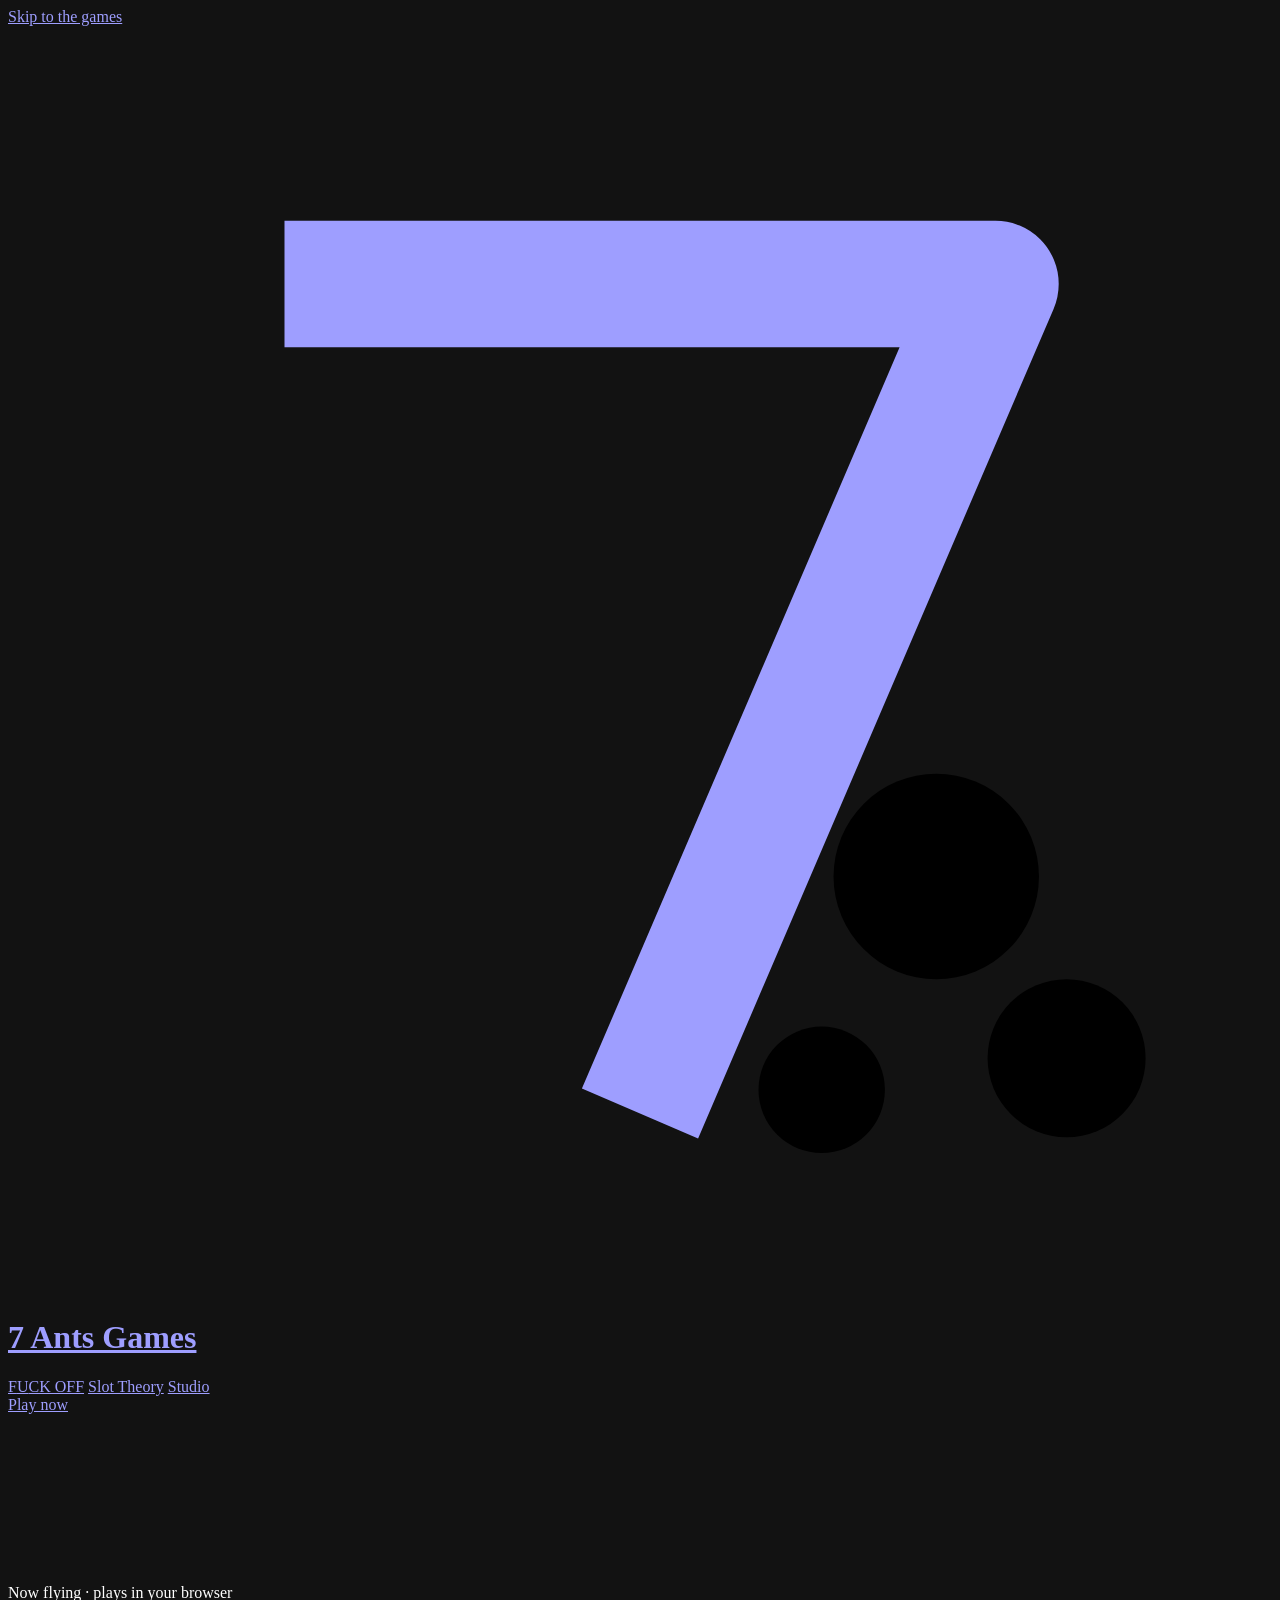
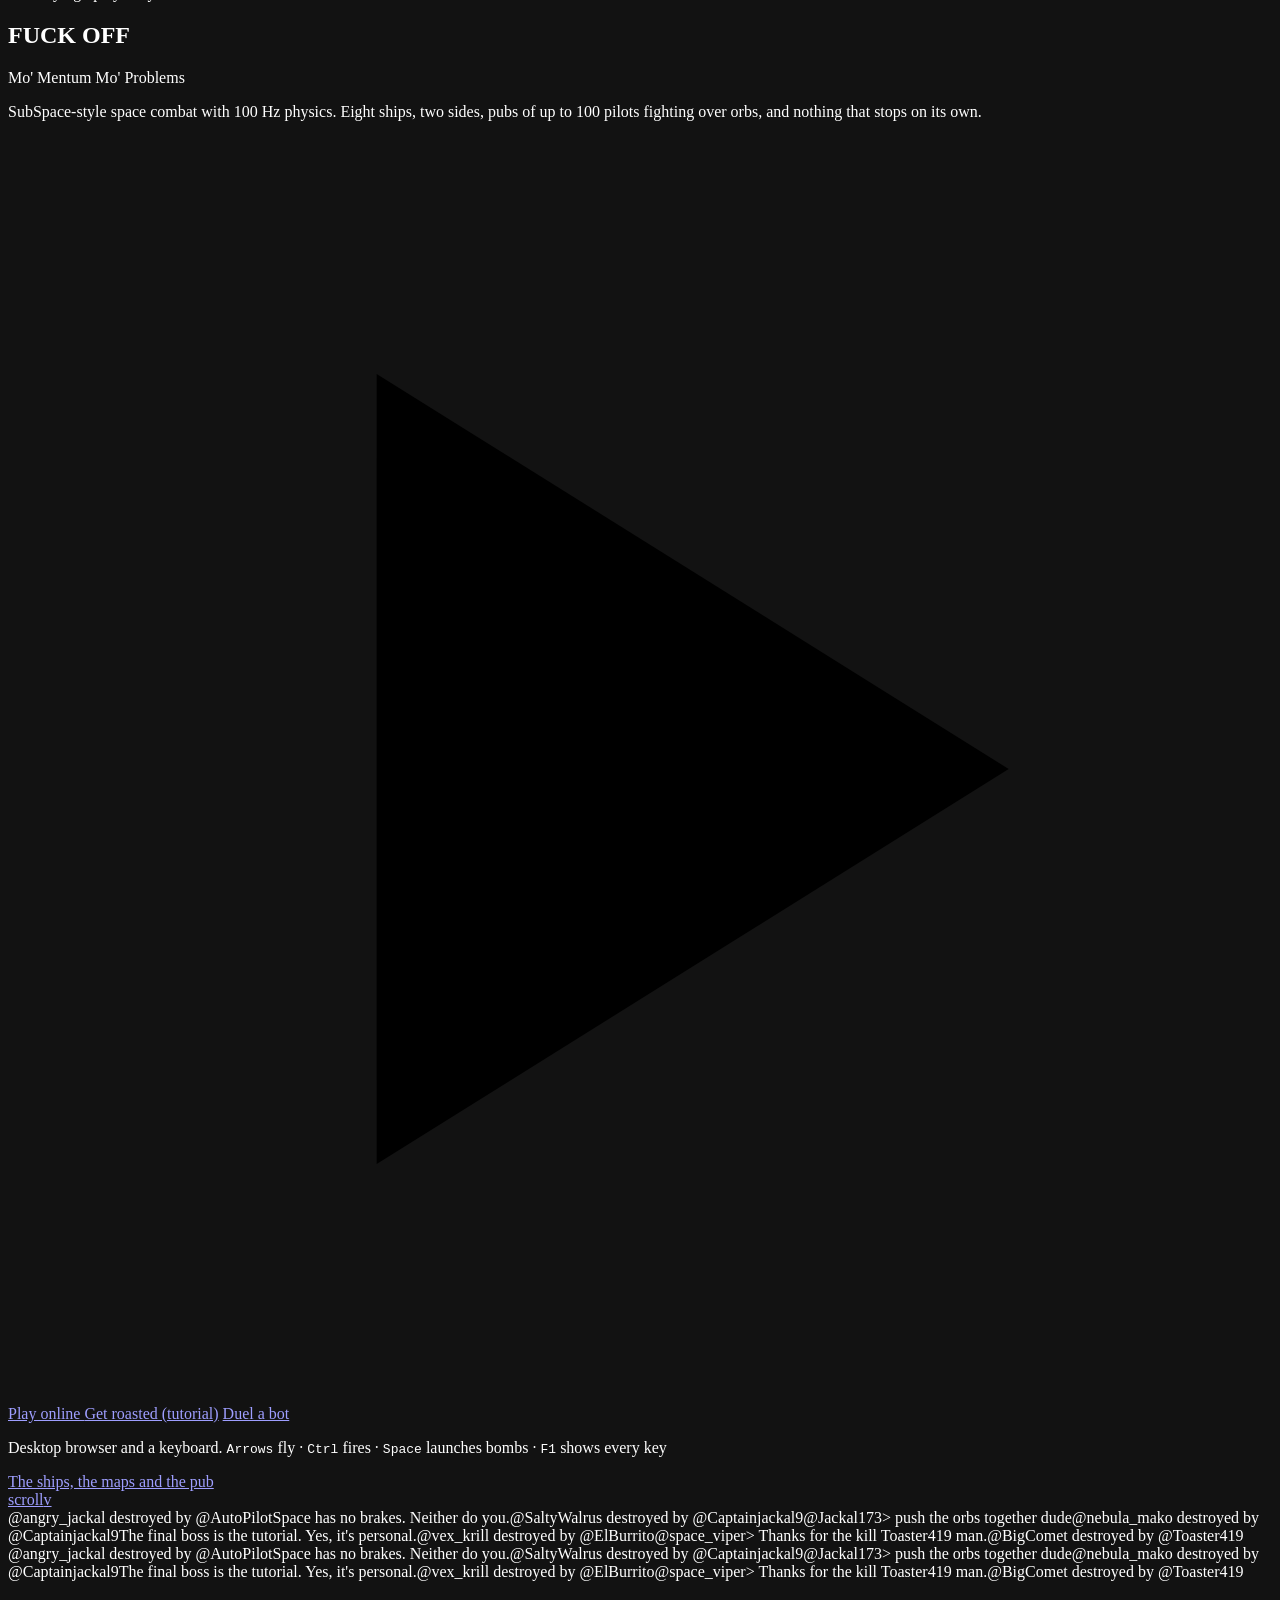
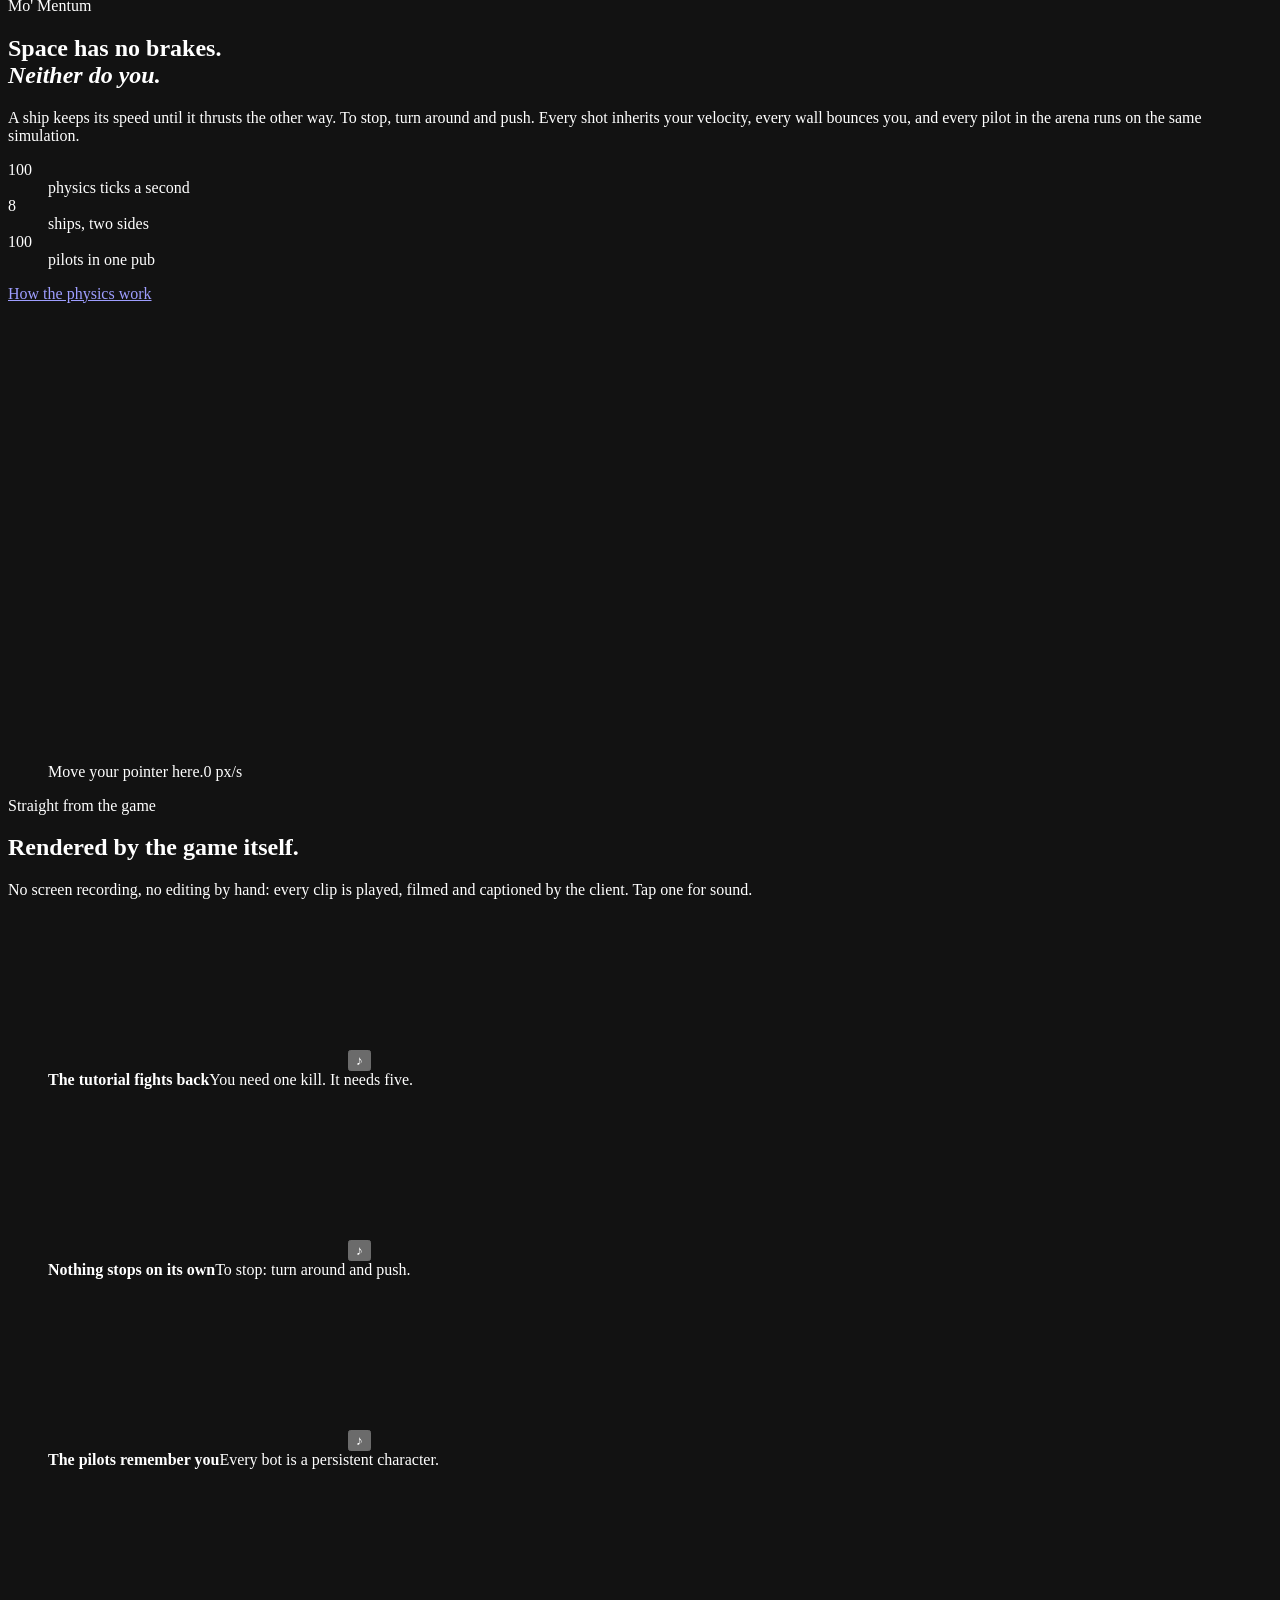
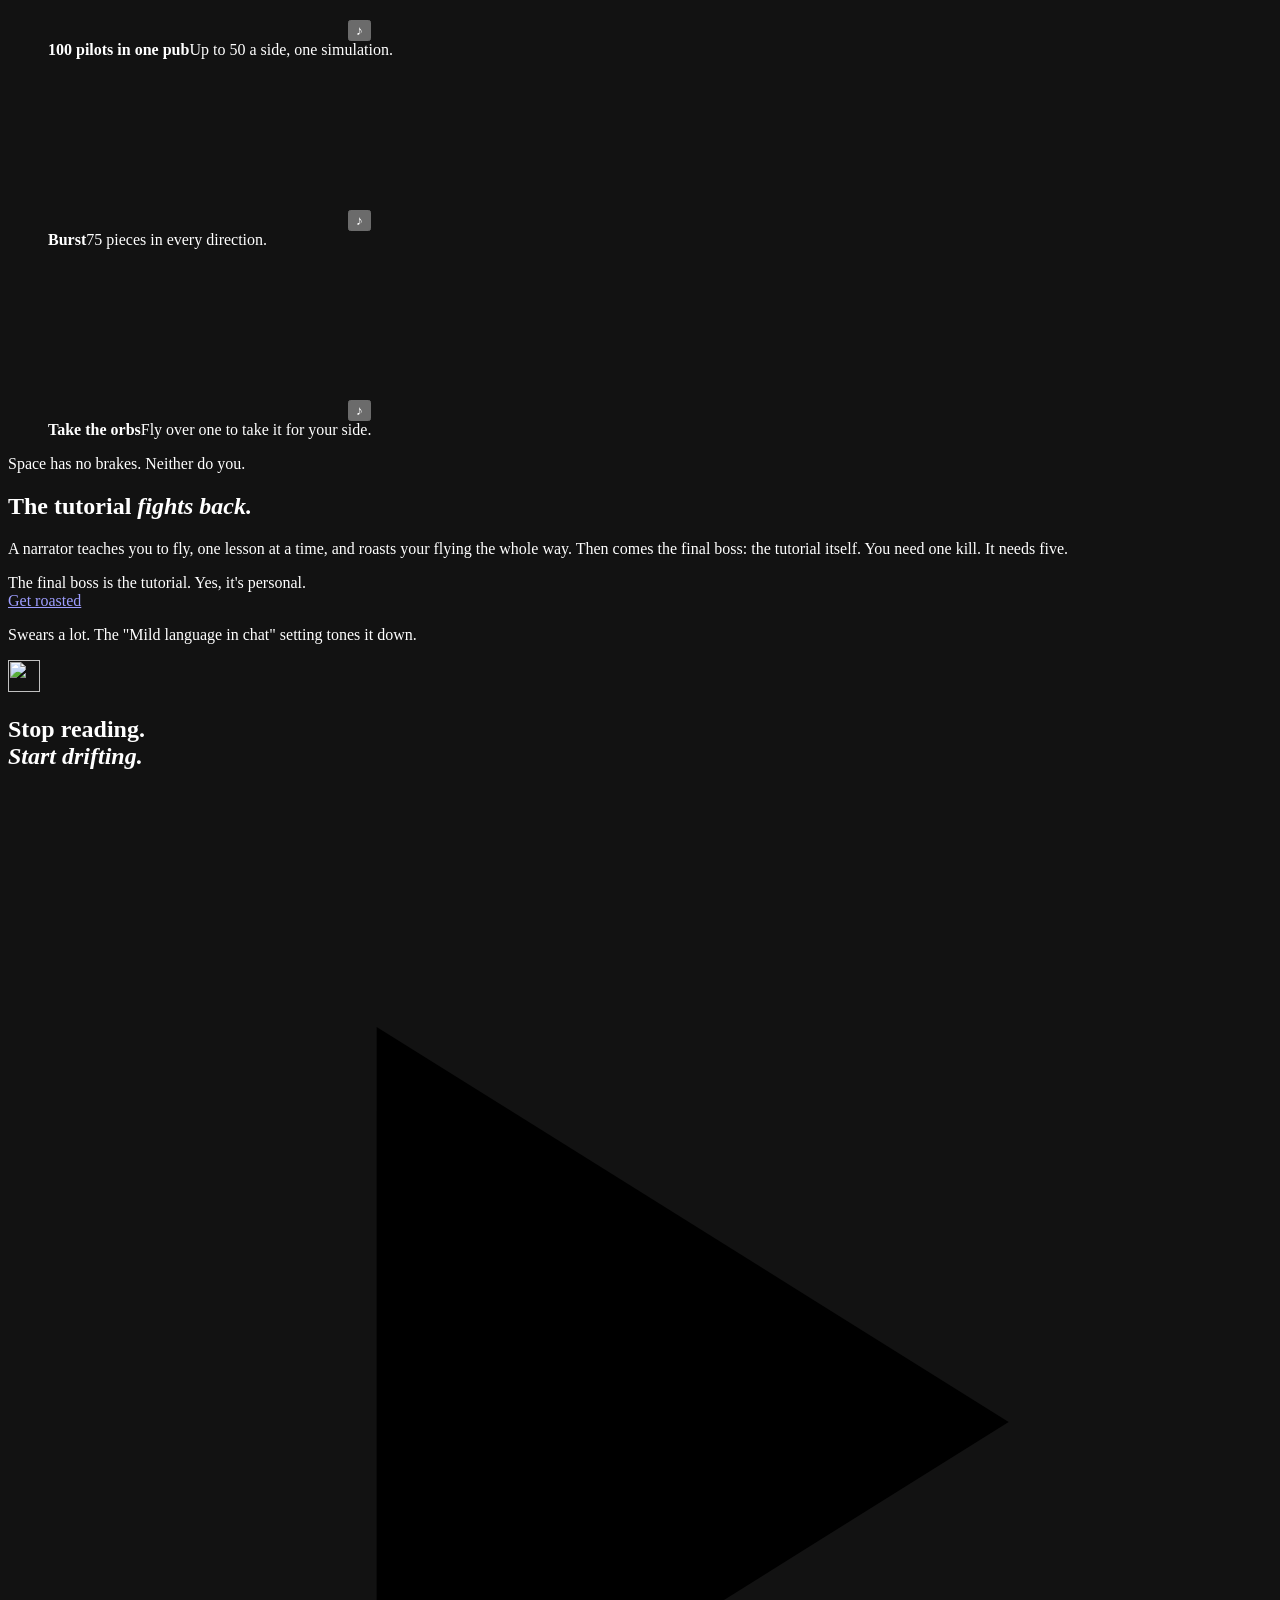
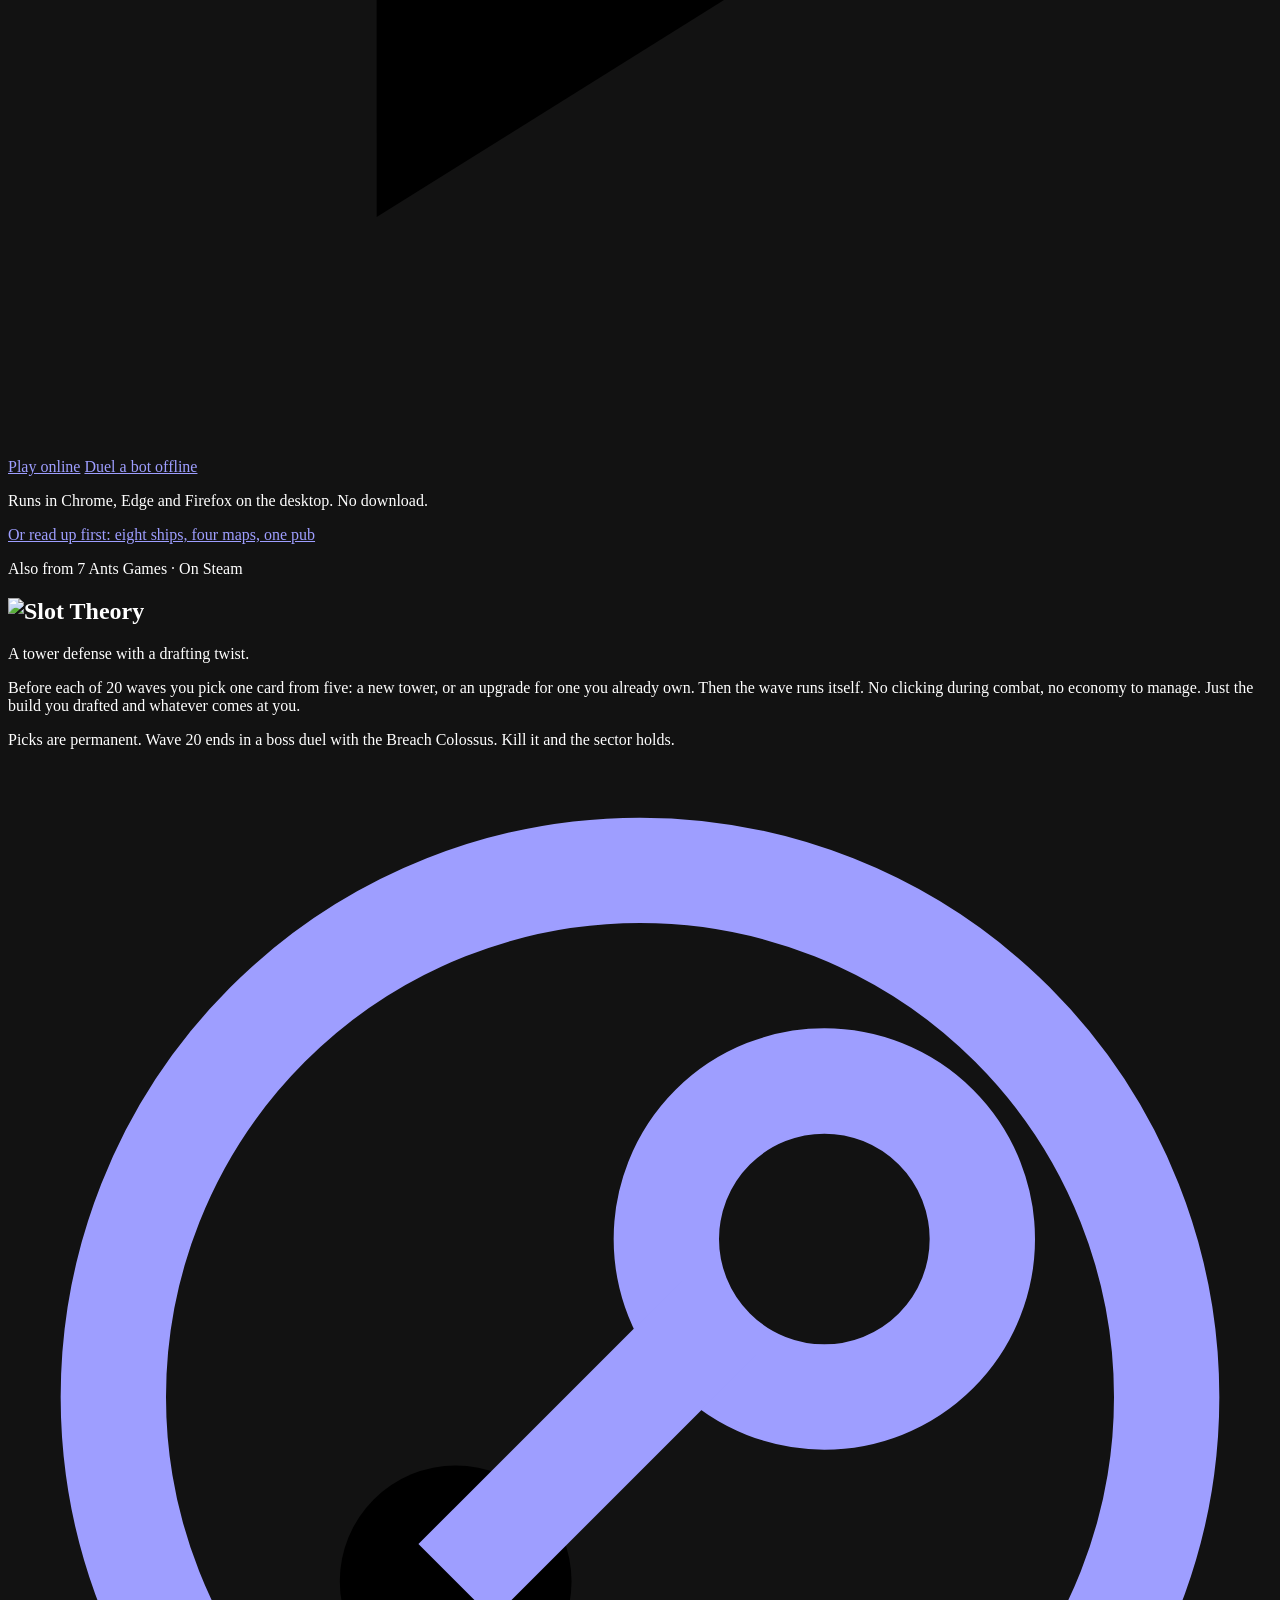
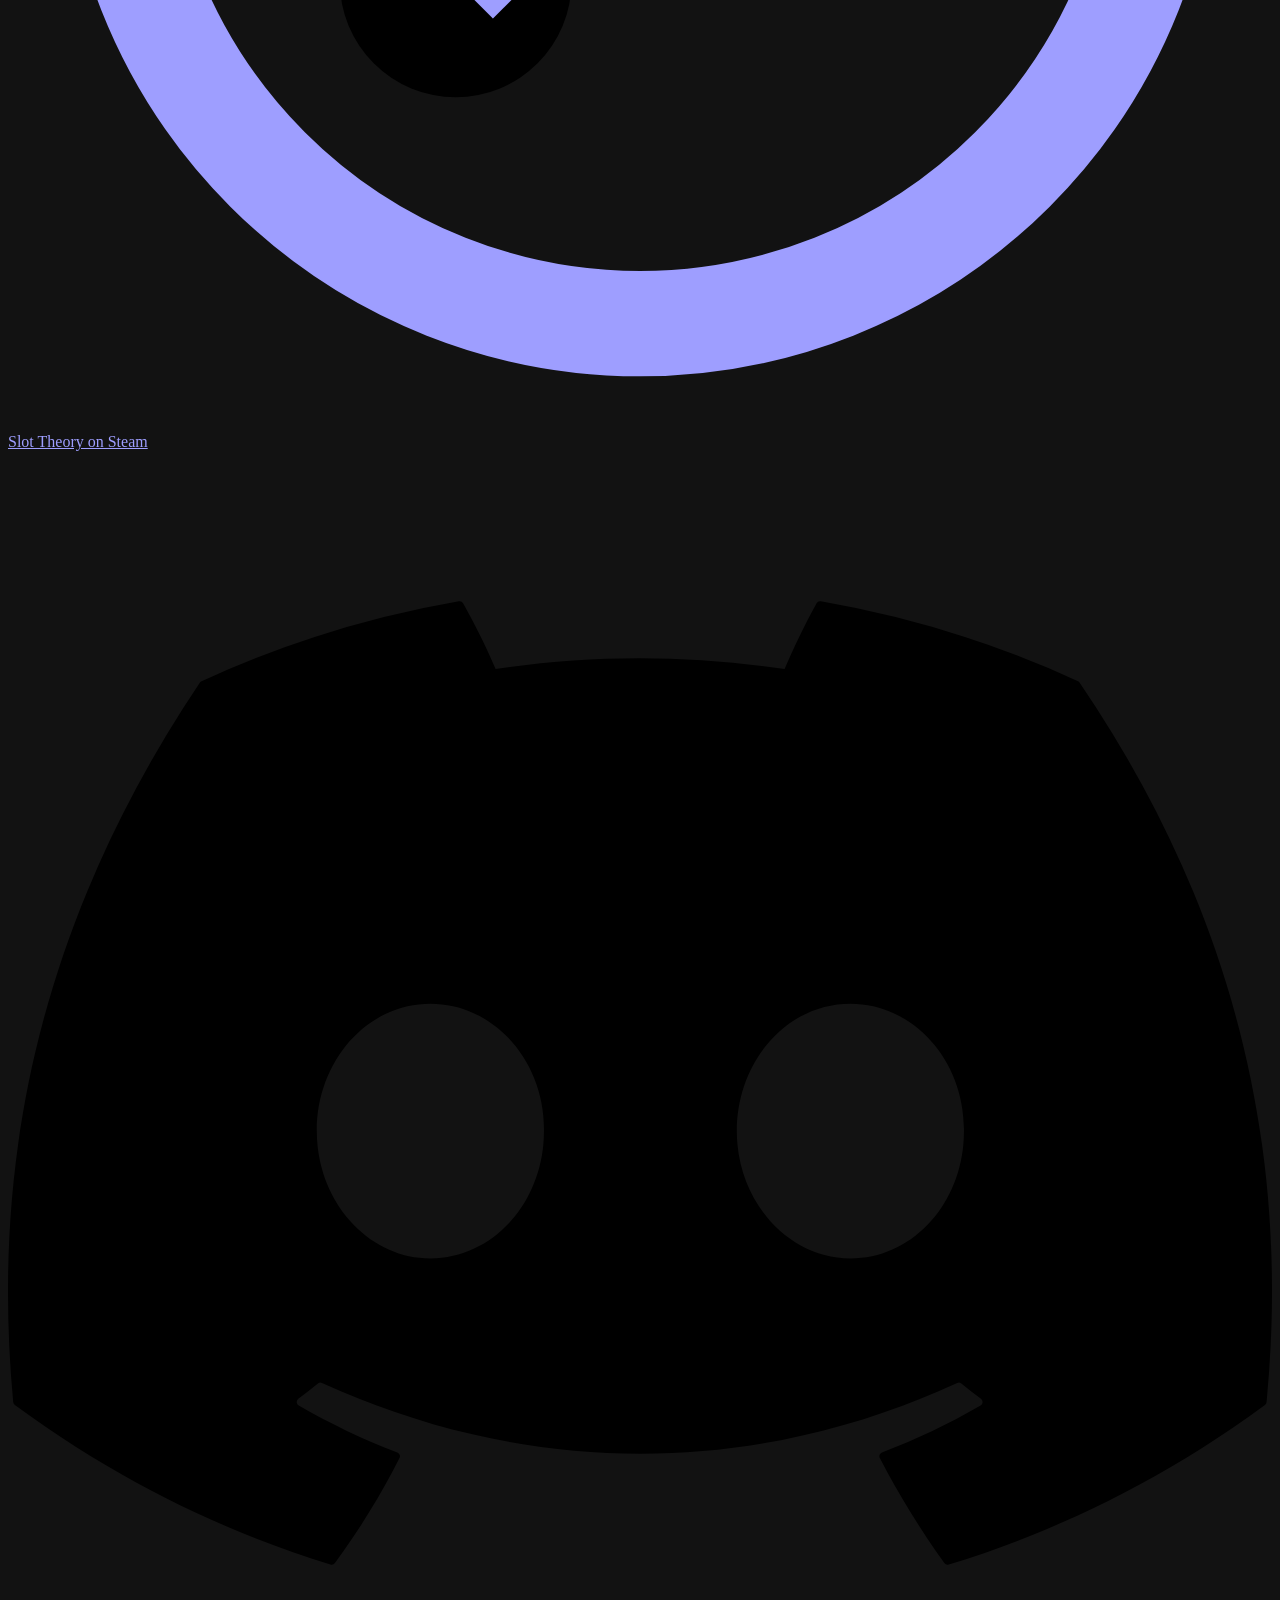
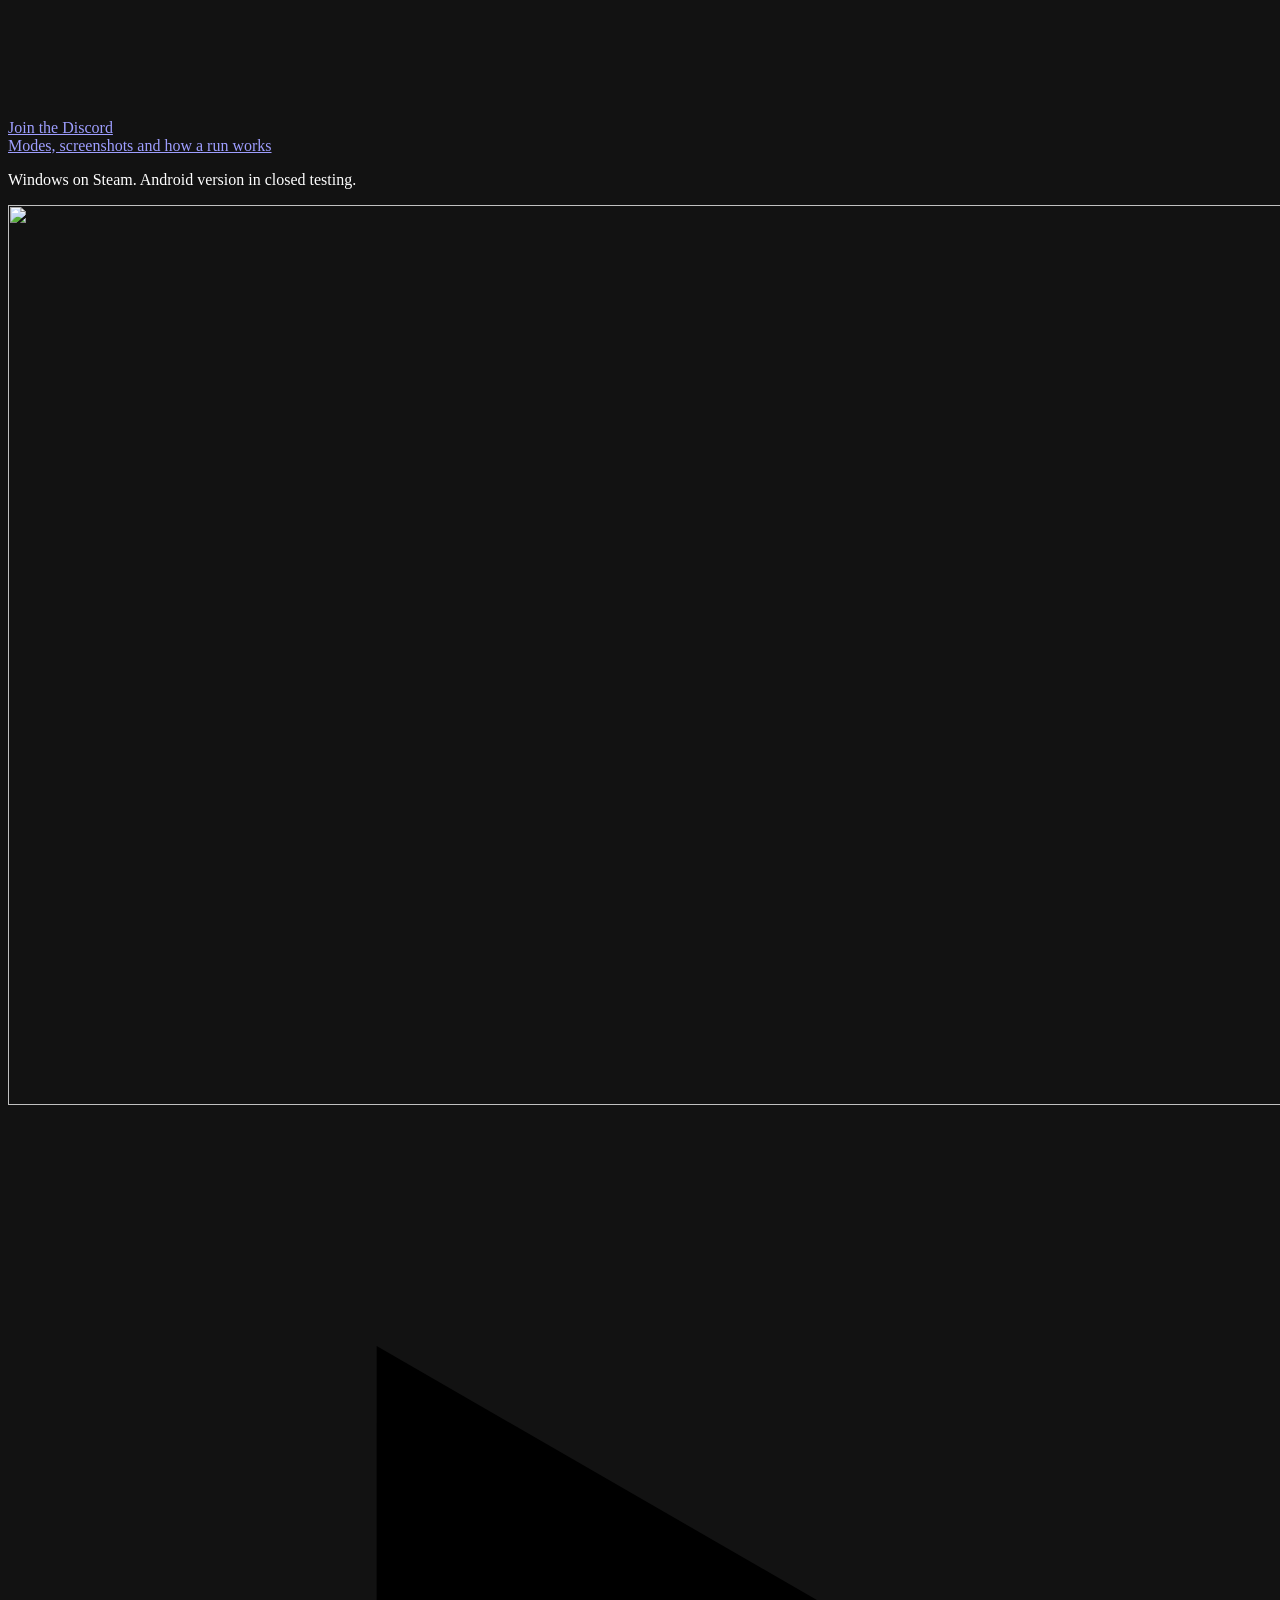
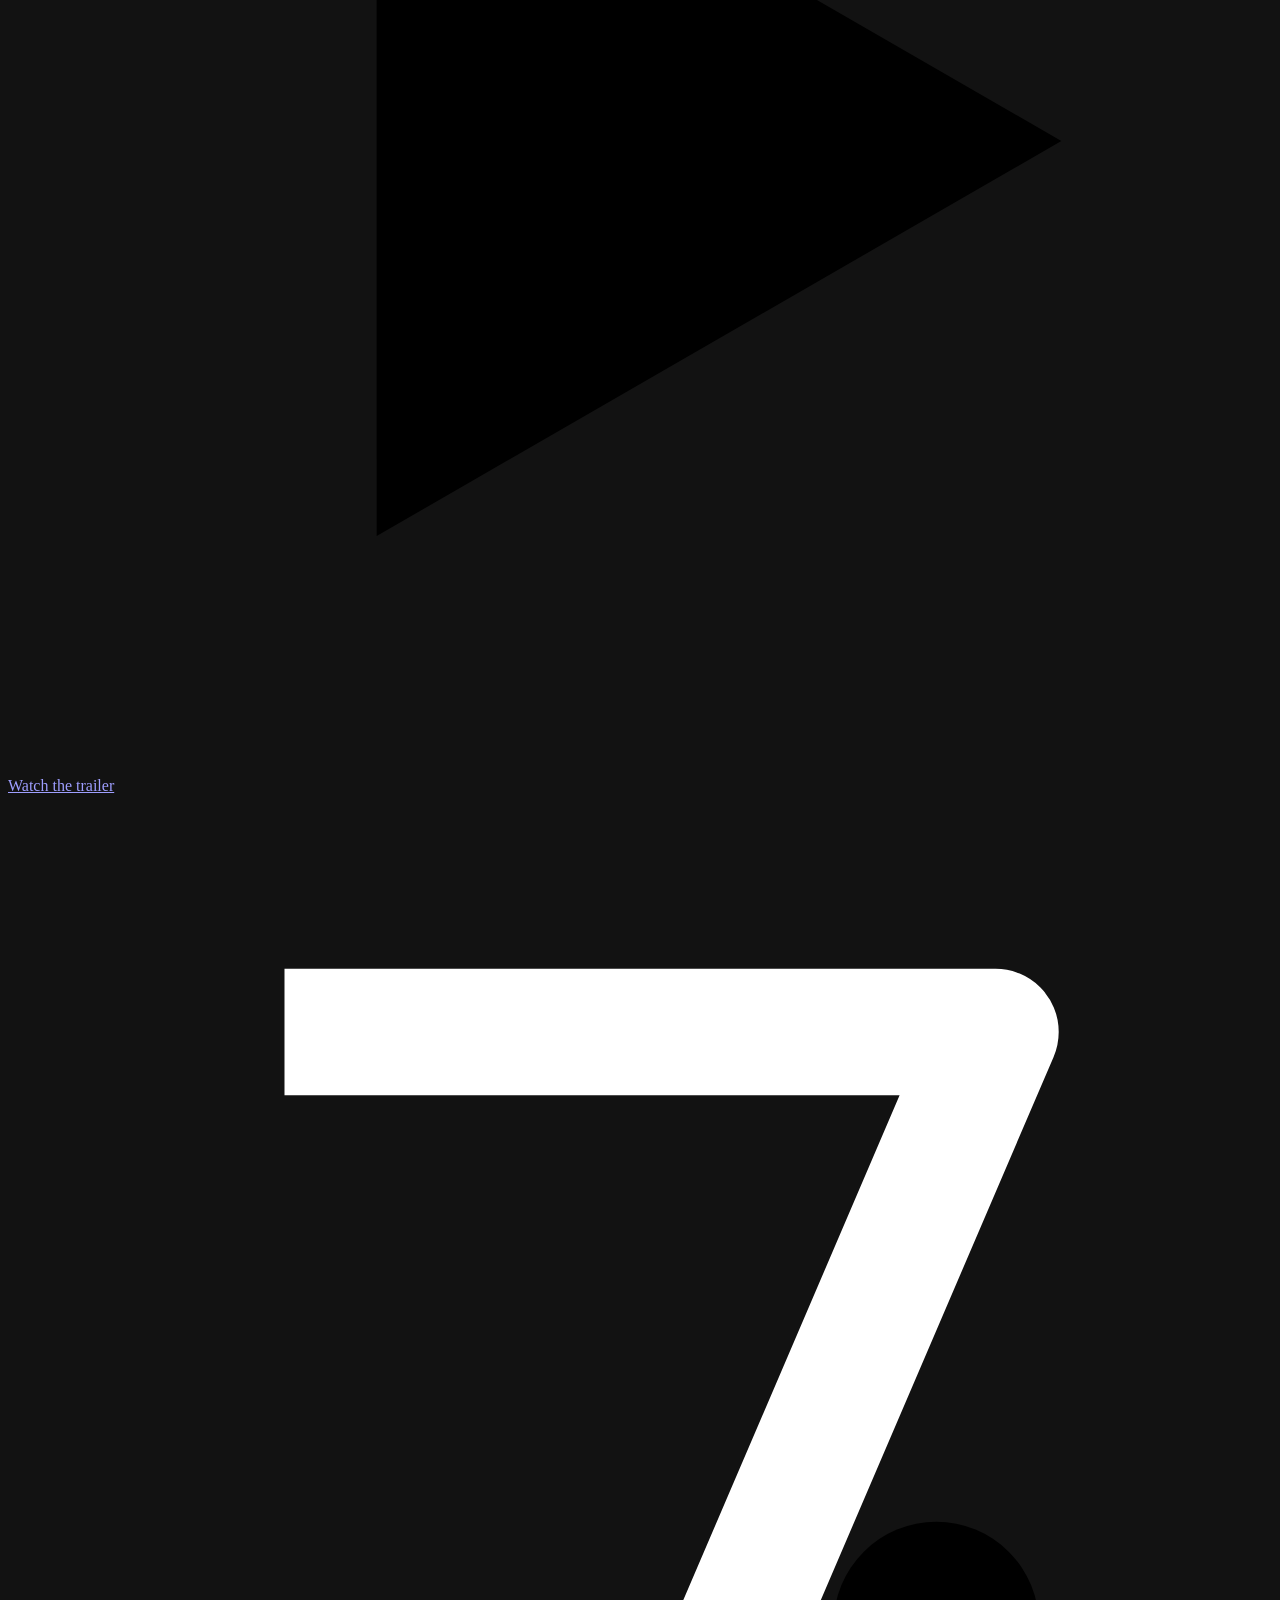
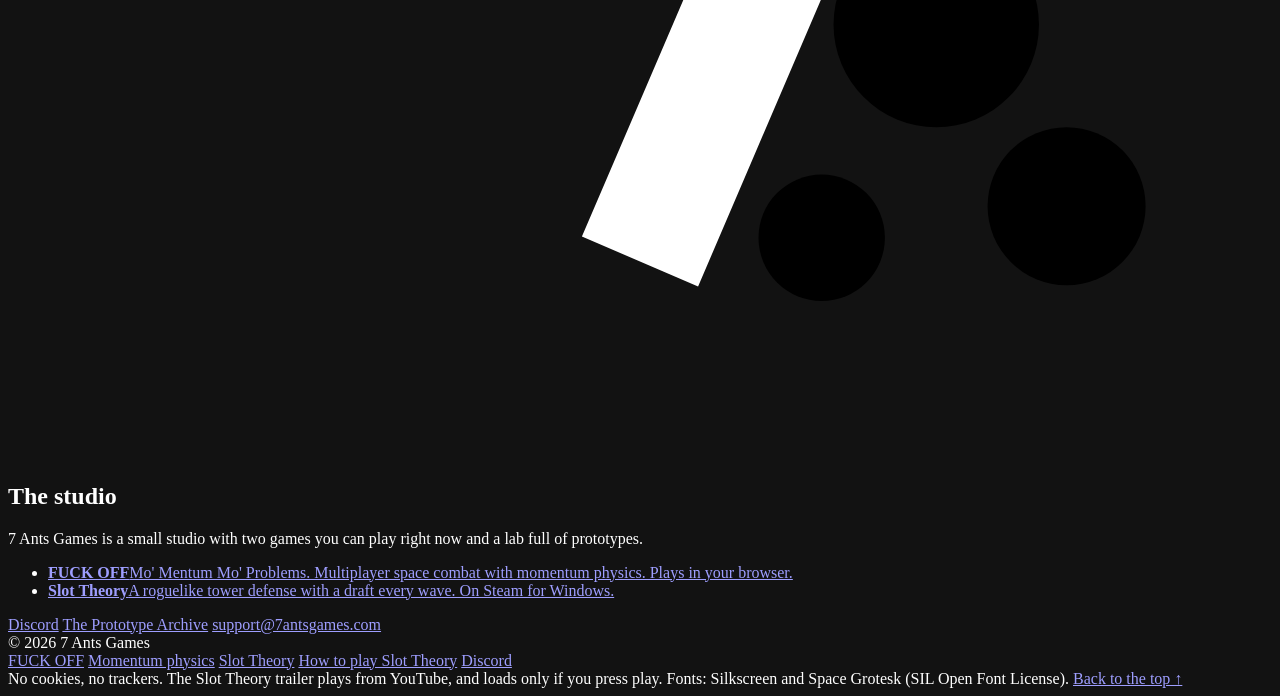
==== docs/index.html @ a3856894 "Site: a page per game, guides, metadata, sitemap and a site checker - /fuck-off/ (fleet, pub, maps, " ====
<!doctype html>
<html lang="en">
<head>
<meta charset="utf-8">
<meta name="viewport" content="width=device-width,initial-scale=1">
<meta name="color-scheme" content="dark">
<meta name="theme-color" content="#05060a">
<title>7 Ants Games: FUCK OFF in your browser, Slot Theory on Steam</title>
<meta name="description" content="7 Ants Games makes FUCK OFF, a multiplayer space shooter with momentum physics that plays in your browser, and Slot Theory, a roguelike tower defense on Steam.">
<link rel="canonical" href="https://7antsgames.com/">
<meta property="og:type" content="website">
<meta property="og:site_name" content="7 Ants Games">
<meta property="og:locale" content="en_US">
<meta property="og:title" content="7 Ants Games: FUCK OFF and Slot Theory">
<meta property="og:description" content="Two indie games. FUCK OFF: momentum space combat that plays in your browser. Slot Theory: a roguelike tower defense with a draft every wave, on Steam.">
<meta property="og:url" content="https://7antsgames.com/">
<meta property="og:image" content="https://7antsgames.com/assets/og/studio.jpg">
<meta property="og:image:width" content="1200">
<meta property="og:image:height" content="630">
<meta property="og:image:alt" content="7 Ants Games: FUCK OFF beside Slot Theory">
<meta name="twitter:card" content="summary_large_image">
<meta name="twitter:title" content="7 Ants Games: FUCK OFF and Slot Theory">
<meta name="twitter:description" content="Two indie games. FUCK OFF: momentum space combat that plays in your browser. Slot Theory: a roguelike tower defense with a draft every wave, on Steam.">
<meta name="twitter:image" content="https://7antsgames.com/assets/og/studio.jpg">
<meta name="twitter:image:alt" content="7 Ants Games: FUCK OFF beside Slot Theory">
<link rel="icon" href="/assets/favicon.svg" type="image/svg+xml">
<link rel="preload" href="/assets/fuck-off/hero.jpg" as="image" fetchpriority="high">
<link rel="preload" href="/fonts/SpaceGrotesk-400_700.woff2" as="font" type="font/woff2" crossorigin>
<link rel="preload" href="/fonts/Silkscreen-400.woff2" as="font" type="font/woff2" crossorigin>
<link rel="stylesheet" href="/style.css?v=2">
<script src="/app.js?v=2" defer></script>
<script type="application/ld+json">
{
  "@context": "https://schema.org",
  "@graph": [
    {
      "@type": "Organization",
      "@id": "https://7antsgames.com/#organization",
      "name": "7 Ants Games",
      "url": "https://7antsgames.com/",
      "logo": {
        "@type": "ImageObject",
        "url": "https://7antsgames.com/assets/brand/logo.png",
        "width": 512,
        "height": 512
      },
      "email": "support@7antsgames.com",
      "description": "Indie game studio behind FUCK OFF: Mo' Mentum Mo' Problems and Slot Theory."
    },
    {
      "@type": "WebSite",
      "@id": "https://7antsgames.com/#website",
      "url": "https://7antsgames.com/",
      "name": "7 Ants Games",
      "inLanguage": "en",
      "publisher": { "@id": "https://7antsgames.com/#organization" }
    },
    {
      "@type": "WebPage",
      "@id": "https://7antsgames.com/#webpage",
      "url": "https://7antsgames.com/",
      "name": "7 Ants Games: FUCK OFF in your browser, Slot Theory on Steam",
      "inLanguage": "en",
      "isPartOf": { "@id": "https://7antsgames.com/#website" },
      "about": { "@id": "https://7antsgames.com/#organization" },
      "primaryImageOfPage": { "@type": "ImageObject", "url": "https://7antsgames.com/assets/og/studio.jpg" },
      "hasPart": [
        { "@id": "https://7antsgames.com/fuck-off/#webpage" },
        { "@id": "https://7antsgames.com/slot-theory/#webpage" }
      ]
    }
  ]
}
</script>
</head>
<body>
<a class="skip" href="#main">Skip to the games</a>

<header class="nav" id="nav">
  <h1 class="brand-h"><a class="brand" href="/">
    <svg class="brand-mark" viewBox="0 0 32 32" aria-hidden="true"><path d="M7 6h18l-9 21" fill="none" stroke="currentColor" stroke-width="3.2" stroke-linejoin="round"/><circle cx="23.5" cy="21" r="2.6"/><circle cx="26.8" cy="25.6" r="2"/><circle cx="20.6" cy="26.4" r="1.6"/></svg>
    <span>7 Ants Games</span>
  </a></h1>
  <nav aria-label="Main">
    <a href="/fuck-off/">F<span class="nav-u">U</span>CK OFF</a>
    <a href="/slot-theory/">Slot Theory</a>
    <a href="#studio">Studio</a>
  </nav>
  <a class="btn btn-gold btn-small" href="https://play.7antsgames.com/?connect">Play now</a>
</header>

<main id="main">

<!-- ================= FUCK OFF: hero ================= -->
<section class="hero" id="fuck-off" aria-labelledby="fo-title">
  <video class="hero-video" autoplay muted loop playsinline preload="metadata" poster="/assets/fuck-off/hero.jpg" aria-hidden="true">
    <source src="/assets/fuck-off/hero.mp4" type="video/mp4" media="(prefers-reduced-motion: no-preference) and (orientation: landscape)">
    <source src="/assets/fuck-off/hero-portrait.mp4" type="video/mp4" media="(prefers-reduced-motion: no-preference) and (orientation: portrait)">
  </video>
  <div class="hero-shade" aria-hidden="true"></div>
  <div class="scanlines" aria-hidden="true"></div>

  <div class="hero-inner">
    <p class="eyebrow pixel"><span class="live-dot" aria-hidden="true"></span>Now flying · plays in your browser</p>
    <h2 class="wordmark" id="fo-title"><span>F</span><span class="wm-u">U</span><span>CK OFF</span></h2>
    <p class="subtitle pixel">Mo' Mentum Mo' Problems</p>
    <p class="lede">SubSpace-style space combat with 100 Hz physics. Eight ships, two sides, pubs of up to 100 pilots fighting over orbs, and nothing that stops on its own.</p>
    <div class="cta-row">
      <a class="btn btn-gold btn-big" href="https://play.7antsgames.com/?connect">
        <svg viewBox="0 0 24 24" aria-hidden="true"><path d="M7 4.5v15l12-7.5z"/></svg>Play online
      </a>
      <a class="btn btn-pink" href="https://play.7antsgames.com/?tutorial">Get roasted (tutorial)</a>
      <a class="btn btn-ghost" href="https://play.7antsgames.com/?mode=duel">Duel a bot</a>
    </div>
    <p class="keys"><span>Desktop browser and a keyboard.</span> <kbd>Arrows</kbd> fly · <kbd>Ctrl</kbd> fires · <kbd>Space</kbd> launches bombs · <kbd>F1</kbd> shows every key</p>
    <a class="more-link" href="/fuck-off/">The ships, the maps and the pub</a>
  </div>

  <a class="scroll-cue pixel" href="#momentum">scroll<span aria-hidden="true">v</span></a>
</section>

<!-- Kill feed ticker -->
<div class="ticker pixel" aria-hidden="true">
  <div class="ticker-track">
    <span>@angry_jackal destroyed by @AutoPilot</span><span class="t-pink">Space has no brakes. Neither do you.</span><span>@SaltyWalrus destroyed by @Captainjackal9</span><span class="t-chat">@Jackal173&gt; push the orbs together dude</span><span>@nebula_mako destroyed by @Captainjackal9</span><span class="t-pink">The final boss is the tutorial. Yes, it's personal.</span><span>@vex_krill destroyed by @ElBurrito</span><span class="t-chat">@space_viper&gt; Thanks for the kill Toaster419 man.</span><span>@BigComet destroyed by @Toaster419</span>
    <span>@angry_jackal destroyed by @AutoPilot</span><span class="t-pink">Space has no brakes. Neither do you.</span><span>@SaltyWalrus destroyed by @Captainjackal9</span><span class="t-chat">@Jackal173&gt; push the orbs together dude</span><span>@nebula_mako destroyed by @Captainjackal9</span><span class="t-pink">The final boss is the tutorial. Yes, it's personal.</span><span>@vex_krill destroyed by @ElBurrito</span><span class="t-chat">@space_viper&gt; Thanks for the kill Toaster419 man.</span><span>@BigComet destroyed by @Toaster419</span>
  </div>
</div>

<!-- ================= Momentum ================= -->
<section class="band momentum" id="momentum" aria-labelledby="momentum-title">
  <div class="wrap split">
    <div class="split-copy reveal">
      <p class="kicker pixel">Mo' Mentum</p>
      <h2 id="momentum-title">Space has no brakes.<br><em>Neither do you.</em></h2>
      <p>A ship keeps its speed until it thrusts the other way. To stop, turn around and push. Every shot inherits your velocity, every wall bounces you, and every pilot in the arena runs on the same simulation.</p>
      <dl class="stats">
        <div><dt>100</dt><dd>physics ticks a second</dd></div>
        <div><dt>8</dt><dd>ships, two sides</dd></div>
        <div><dt>100</dt><dd>pilots in one pub</dd></div>
      </dl>
      <a class="more-link" href="/fuck-off/momentum-physics/">How the physics work</a>
    </div>
    <figure class="toy reveal" aria-labelledby="toy-caption">
      <canvas id="toy" width="640" height="440" aria-label="A Kestrel chasing your pointer. It keeps drifting until it turns around and thrusts the other way."></canvas>
      <figcaption id="toy-caption" class="pixel"><span>Move your pointer here.</span><span id="toy-speed">0 px/s</span></figcaption>
    </figure>
  </div>
</section>

<!-- ================= Clips ================= -->
<section class="band clips" id="clips" aria-labelledby="clips-title">
  <div class="wrap">
    <div class="section-head reveal">
      <p class="kicker pixel">Straight from the game</p>
      <h2 id="clips-title">Rendered by the game itself.</h2>
      <p>No screen recording, no editing by hand: every clip is played, filmed and captioned by the client. Tap one for sound.</p>
    </div>
  </div>
  <div class="reel">
    <figure class="clip reveal">
      <div class="phone"><video muted loop playsinline preload="none" poster="/assets/fuck-off/clips/tutorial-boss.jpg"><source src="/assets/fuck-off/clips/tutorial-boss.mp4" type="video/mp4"></video><button class="sound" type="button" aria-pressed="false" aria-label="Sound: The tutorial fights back">♪</button></div>
      <figcaption><strong>The tutorial fights back</strong><span>You need one kill. It needs five.</span></figcaption>
    </figure>
    <figure class="clip reveal">
      <div class="phone"><video muted loop playsinline preload="none" poster="/assets/fuck-off/clips/momentum.jpg"><source src="/assets/fuck-off/clips/momentum.mp4" type="video/mp4"></video><button class="sound" type="button" aria-pressed="false" aria-label="Sound: Nothing stops on its own">♪</button></div>
      <figcaption><strong>Nothing stops on its own</strong><span>To stop: turn around and push.</span></figcaption>
    </figure>
    <figure class="clip reveal">
      <div class="phone"><video muted loop playsinline preload="none" poster="/assets/fuck-off/clips/bot-pilots.jpg"><source src="/assets/fuck-off/clips/bot-pilots.mp4" type="video/mp4"></video><button class="sound" type="button" aria-pressed="false" aria-label="Sound: The pilots remember you">♪</button></div>
      <figcaption><strong>The pilots remember you</strong><span>Every bot is a persistent character.</span></figcaption>
    </figure>
    <figure class="clip reveal">
      <div class="phone"><video muted loop playsinline preload="none" poster="/assets/fuck-off/clips/hundred-pilots.jpg"><source src="/assets/fuck-off/clips/hundred-pilots.mp4" type="video/mp4"></video><button class="sound" type="button" aria-pressed="false" aria-label="Sound: 100 pilots in one pub">♪</button></div>
      <figcaption><strong>100 pilots in one pub</strong><span>Up to 50 a side, one simulation.</span></figcaption>
    </figure>
    <figure class="clip reveal">
      <div class="phone"><video muted loop playsinline preload="none" poster="/assets/fuck-off/clips/burst.jpg"><source src="/assets/fuck-off/clips/burst.mp4" type="video/mp4"></video><button class="sound" type="button" aria-pressed="false" aria-label="Sound: Burst">♪</button></div>
      <figcaption><strong>Burst</strong><span>75 pieces in every direction.</span></figcaption>
    </figure>
    <figure class="clip reveal">
      <div class="phone"><video muted loop playsinline preload="none" poster="/assets/fuck-off/clips/orbs.jpg"><source src="/assets/fuck-off/clips/orbs.mp4" type="video/mp4"></video><button class="sound" type="button" aria-pressed="false" aria-label="Sound: Take the orbs">♪</button></div>
      <figcaption><strong>Take the orbs</strong><span>Fly over one to take it for your side.</span></figcaption>
    </figure>
  </div>
</section>

<!-- ================= Tutorial ================= -->
<section class="band roast" id="tutorial" aria-labelledby="roast-title">
  <div class="wrap roast-inner">
    <div class="slab slab-a reveal pixel" aria-hidden="true">Space has no brakes. Neither do you.</div>
    <h2 id="roast-title" class="reveal">The tutorial <em>fights back.</em></h2>
    <p class="reveal">A narrator teaches you to fly, one lesson at a time, and roasts your flying the whole way. Then comes the final boss: the tutorial itself. You need one kill. It needs five.</p>
    <div class="slab slab-b reveal pixel" aria-hidden="true">The final boss is the tutorial. Yes, it's personal.</div>
    <a class="btn btn-ink btn-big reveal" href="https://play.7antsgames.com/?tutorial">Get roasted</a>
    <p class="fine reveal">Swears a lot. The "Mild language in chat" setting tones it down.</p>
  </div>
</section>

<!-- ================= Final CTA ================= -->
<section class="band launch" aria-labelledby="launch-title">
  <div class="wrap launch-inner reveal">
    <img class="launch-ship" src="/assets/fuck-off/ships/kestrel.png" alt="" width="32" height="32" loading="lazy">
    <h2 id="launch-title">Stop reading.<br><em>Start drifting.</em></h2>
    <div class="cta-row cta-center">
      <a class="btn btn-gold btn-big" href="https://play.7antsgames.com/?connect"><svg viewBox="0 0 24 24" aria-hidden="true"><path d="M7 4.5v15l12-7.5z"/></svg>Play online</a>
      <a class="btn btn-ghost" href="https://play.7antsgames.com/?mode=duel">Duel a bot offline</a>
    </div>
    <p class="keys"><span>Runs in Chrome, Edge and Firefox on the desktop.</span> No download.</p>
    <a class="more-link" href="/fuck-off/">Or read up first: eight ships, four maps, one pub</a>
  </div>
</section>

<!-- ================= Slot Theory ================= -->
<section class="slot" id="slot-theory" aria-labelledby="st-title">
  <div class="slot-grid-bg" aria-hidden="true"></div>
  <div class="wrap">
    <div class="st-head reveal">
      <p class="kicker st-kicker">Also from 7 Ants Games · On Steam</p>
      <h2 id="st-title"><picture><source srcset="/assets/slot-theory/logo.webp" type="image/webp"><img class="st-logo" src="/assets/slot-theory/logo.png" alt="Slot Theory" width="1100" height="148" loading="lazy"></picture></h2>
      <p class="st-tag">A tower defense with a drafting twist.</p>
    </div>

    <div class="st-body">
      <div class="st-copy reveal">
        <p>Before each of 20 waves you pick one card from five: a new tower, or an upgrade for one you already own. Then the wave runs itself. No clicking during combat, no economy to manage. Just the build you drafted and whatever comes at you.</p>
        <p>Picks are permanent. Wave 20 ends in a boss duel with the Breach Colossus. Kill it and the sector holds.</p>
        <div class="cta-row">
          <a class="btn btn-steam btn-big" href="https://store.steampowered.com/app/4523160/Slot_Theory/">
            <svg viewBox="0 0 24 24" aria-hidden="true"><circle cx="12" cy="12" r="10" fill="none" stroke="currentColor" stroke-width="2"/><circle cx="15.5" cy="9" r="3" fill="none" stroke="currentColor" stroke-width="2"/><circle cx="8.5" cy="15.5" r="2.2"/><path d="M8.5 15.5 13.5 10.5" stroke="currentColor" stroke-width="2"/></svg>
            Slot Theory on Steam
          </a>
          <a class="btn btn-discord btn-big" href="https://discord.com/invite/cEnnAErRvW">
            <svg viewBox="0 0 24 24" aria-hidden="true"><path d="M20.317 4.3698a19.7913 19.7913 0 00-4.8851-1.5152.0741.0741 0 00-.0785.0371c-.211.3753-.4447.8648-.6083 1.2495-1.8447-.2762-3.68-.2762-5.4868 0-.1636-.3933-.4058-.8742-.6177-1.2495a.077.077 0 00-.0785-.037 19.7363 19.7363 0 00-4.8852 1.515.0699.0699 0 00-.0321.0277C.5334 9.0458-.319 13.5799.0992 18.0578a.0824.0824 0 00.0312.0561c2.0528 1.5076 4.0413 2.4228 5.9929 3.0294a.0777.0777 0 00.0842-.0276c.4616-.6304.8731-1.2952 1.226-1.9942a.076.076 0 00-.0416-.1057c-.6528-.2476-1.2743-.5495-1.8722-.8923a.077.077 0 01-.0076-.1277c.1258-.0943.2517-.1923.3718-.2914a.0743.0743 0 01.0776-.0105c3.9278 1.7933 8.18 1.7933 12.0614 0a.0739.0739 0 01.0785.0095c.1202.099.246.1981.3728.2924a.077.077 0 01-.0066.1276 12.2986 12.2986 0 01-1.873.8914.0766.0766 0 00-.0407.1067c.3604.698.7719 1.3628 1.225 1.9932a.076.076 0 00.0842.0286c1.961-.6067 3.9495-1.5219 6.0023-3.0294a.077.077 0 00.0313-.0552c.5004-5.177-.8382-9.6739-3.5485-13.6604a.061.061 0 00-.0312-.0286zM8.02 15.3312c-1.1825 0-2.1569-1.0857-2.1569-2.419 0-1.3332.9555-2.4189 2.157-2.4189 1.2108 0 2.1757 1.0952 2.1568 2.419 0 1.3332-.9555 2.4189-2.1569 2.4189zm7.9748 0c-1.1825 0-2.1569-1.0857-2.1569-2.419 0-1.3332.9554-2.4189 2.1569-2.4189 1.2108 0 2.1757 1.0952 2.1568 2.419 0 1.3332-.946 2.4189-2.1568 2.4189Z"/></svg>
            Join the Discord
          </a>
        </div>
        <a class="more-link st-more" href="/slot-theory/">Modes, screenshots and how a run works</a>
        <p class="fine">Windows on Steam. Android version in closed testing.</p>
      </div>

      <div class="reveal">
        <a class="trailer" id="trailer" href="https://www.youtube.com/watch?v=8AxcdcvBls4" data-video="8AxcdcvBls4">
          <img src="/assets/slot-theory/trailer-poster.jpg" alt="" width="1600" height="900" loading="lazy">
          <span class="trailer-play"><svg viewBox="0 0 24 24" aria-hidden="true"><path d="M7 4.5v15l13-7.5z"/></svg>Watch the trailer</span>
        </a>
      </div>
    </div>
  </div>
</section>

<!-- ================= Studio ================= -->
<section class="band studio" id="studio" aria-labelledby="studio-title">
  <div class="wrap studio-inner reveal">
    <svg class="studio-mark" viewBox="0 0 32 32" aria-hidden="true"><path d="M7 6h18l-9 21" fill="none" stroke="currentColor" stroke-width="3.2" stroke-linejoin="round"/><circle cx="23.5" cy="21" r="2.6"/><circle cx="26.8" cy="25.6" r="2"/><circle cx="20.6" cy="26.4" r="1.6"/></svg>
    <h2 id="studio-title">The studio</h2>
    <p>7 Ants Games is a small studio with two games you can play right now and a lab full of prototypes.</p>
    <ul class="studio-games">
      <li><a href="/fuck-off/"><strong>FUCK OFF</strong><span>Mo' Mentum Mo' Problems. Multiplayer space combat with momentum physics. Plays in your browser.</span></a></li>
      <li><a class="sg-st" href="/slot-theory/"><strong>Slot Theory</strong><span>A roguelike tower defense with a draft every wave. On Steam for Windows.</span></a></li>
    </ul>
    <div class="studio-links">
      <a class="btn btn-ghost" href="https://discord.com/invite/cEnnAErRvW">Discord</a>
      <a class="btn btn-ghost" href="https://dextrome.github.io/prototype-archive/">The Prototype Archive</a>
      <a class="btn btn-ghost" href="mailto:support@7antsgames.com">support@7antsgames.com</a>
    </div>
  </div>
</section>

</main>

<footer class="foot">
  <span>© 2026 7 Ants Games</span>
  <nav aria-label="Site">
    <a href="/fuck-off/">FUCK OFF</a>
    <a href="/fuck-off/momentum-physics/">Momentum physics</a>
    <a href="/slot-theory/">Slot Theory</a>
    <a href="/slot-theory/how-to-play/">How to play Slot Theory</a>
    <a href="https://discord.com/invite/cEnnAErRvW">Discord</a>
  </nav>
  <span>No cookies, no trackers. The Slot Theory trailer plays from YouTube, and loads only if you press play. Fonts: Silkscreen and Space Grotesk (SIL Open Font License).</span>
  <a href="#main">Back to the top ↑</a>
</footer>
</body>
</html>
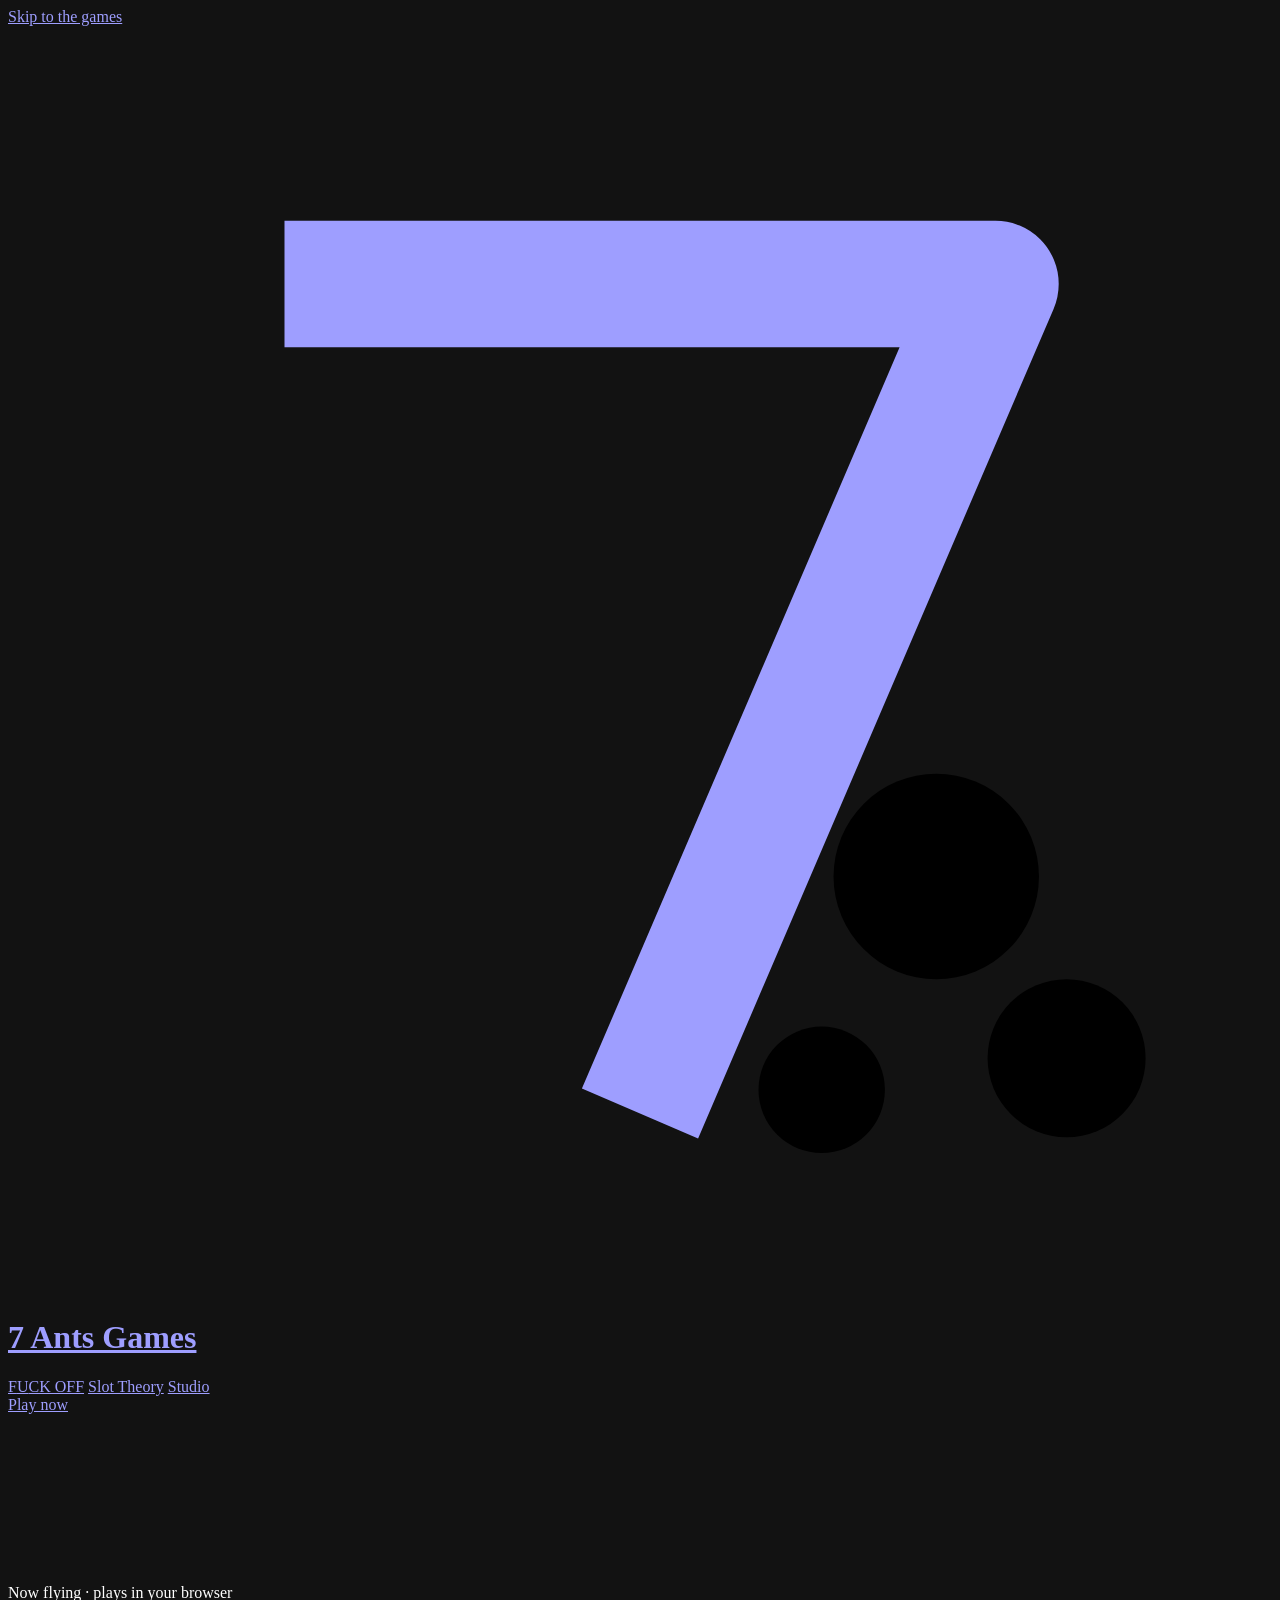
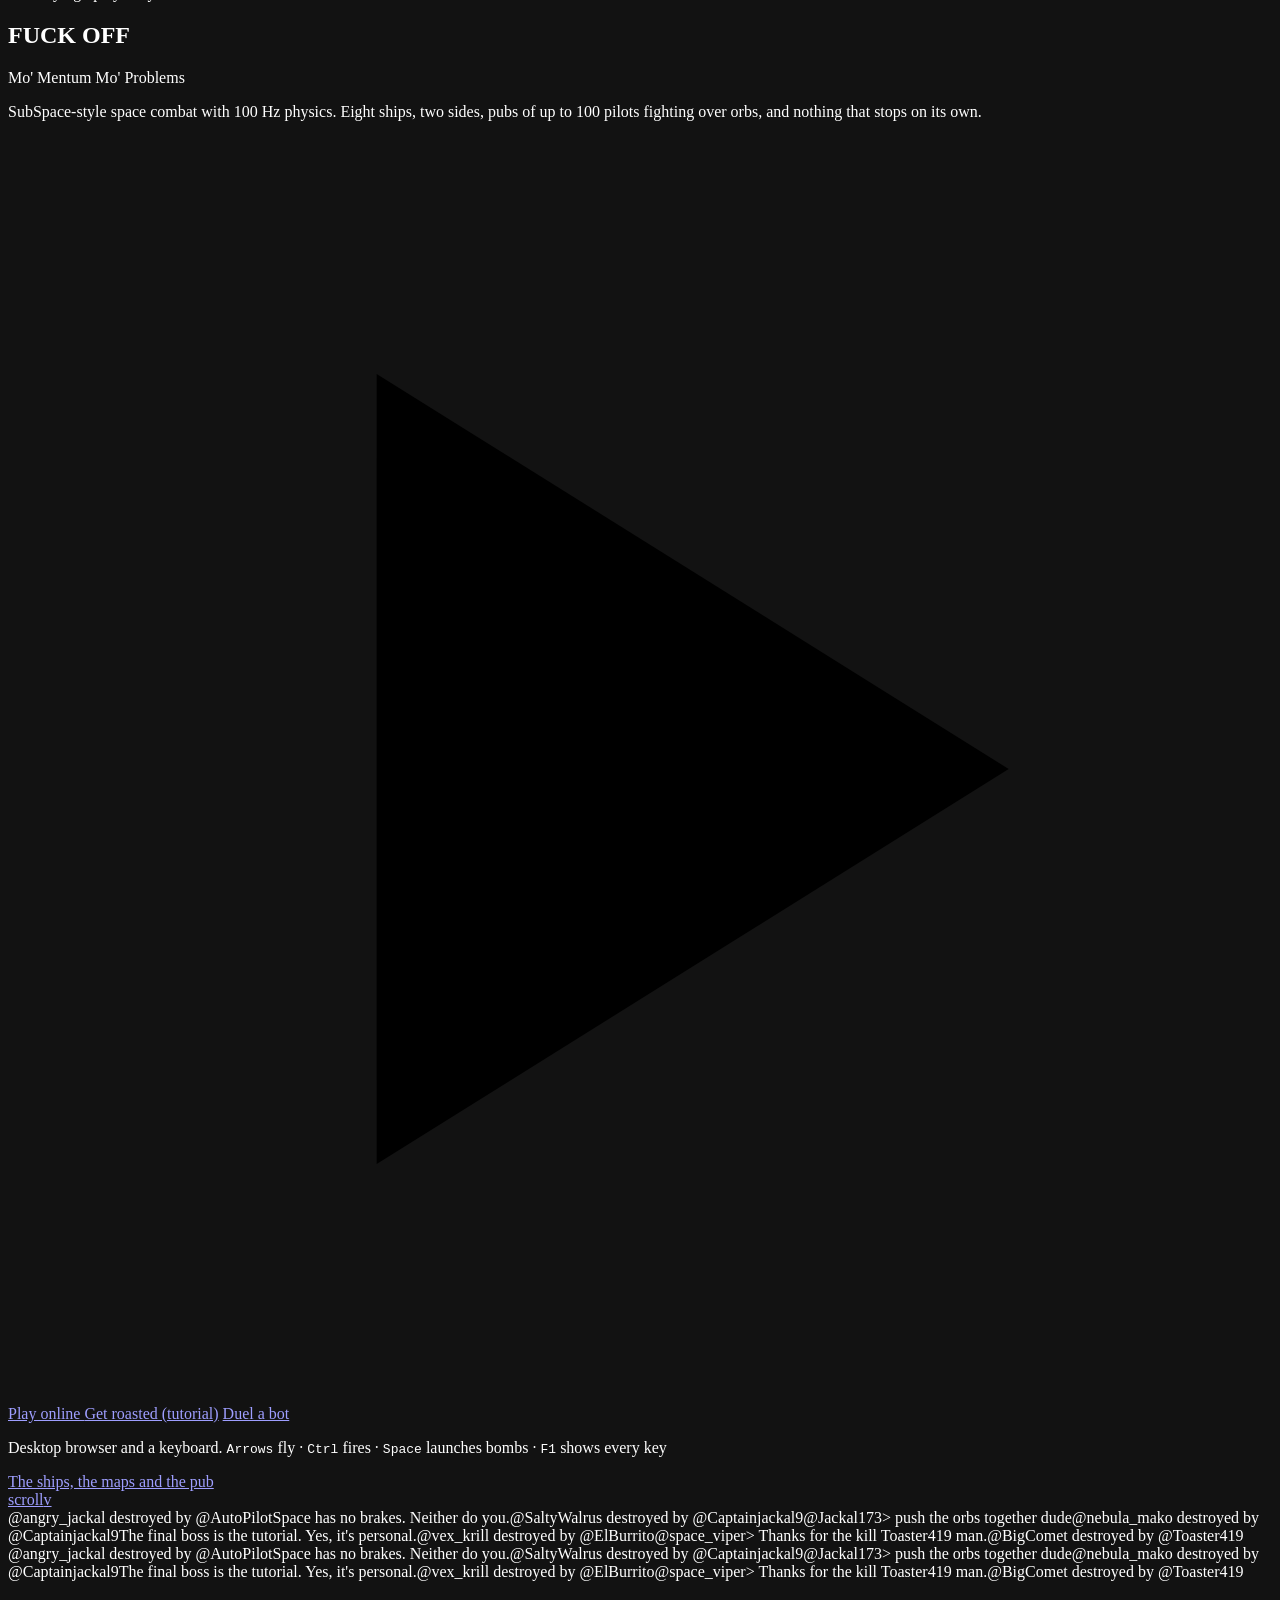
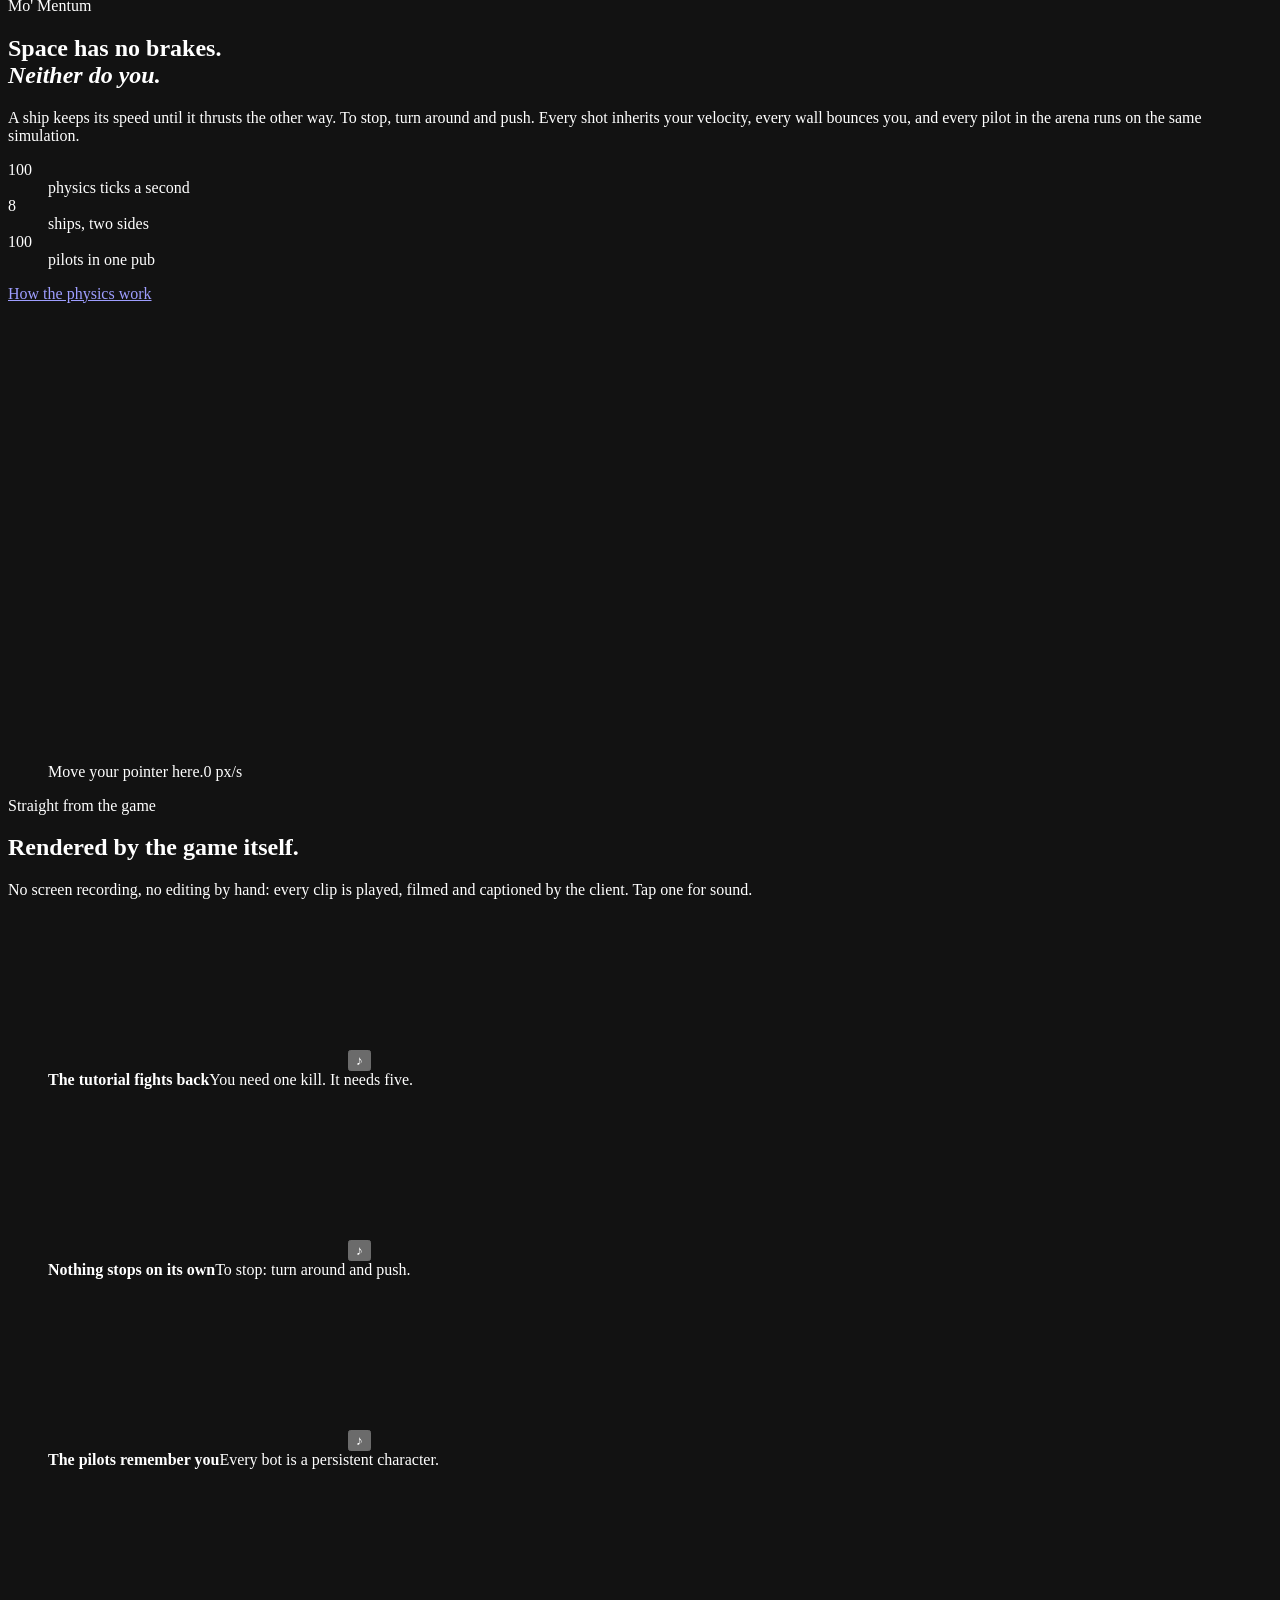
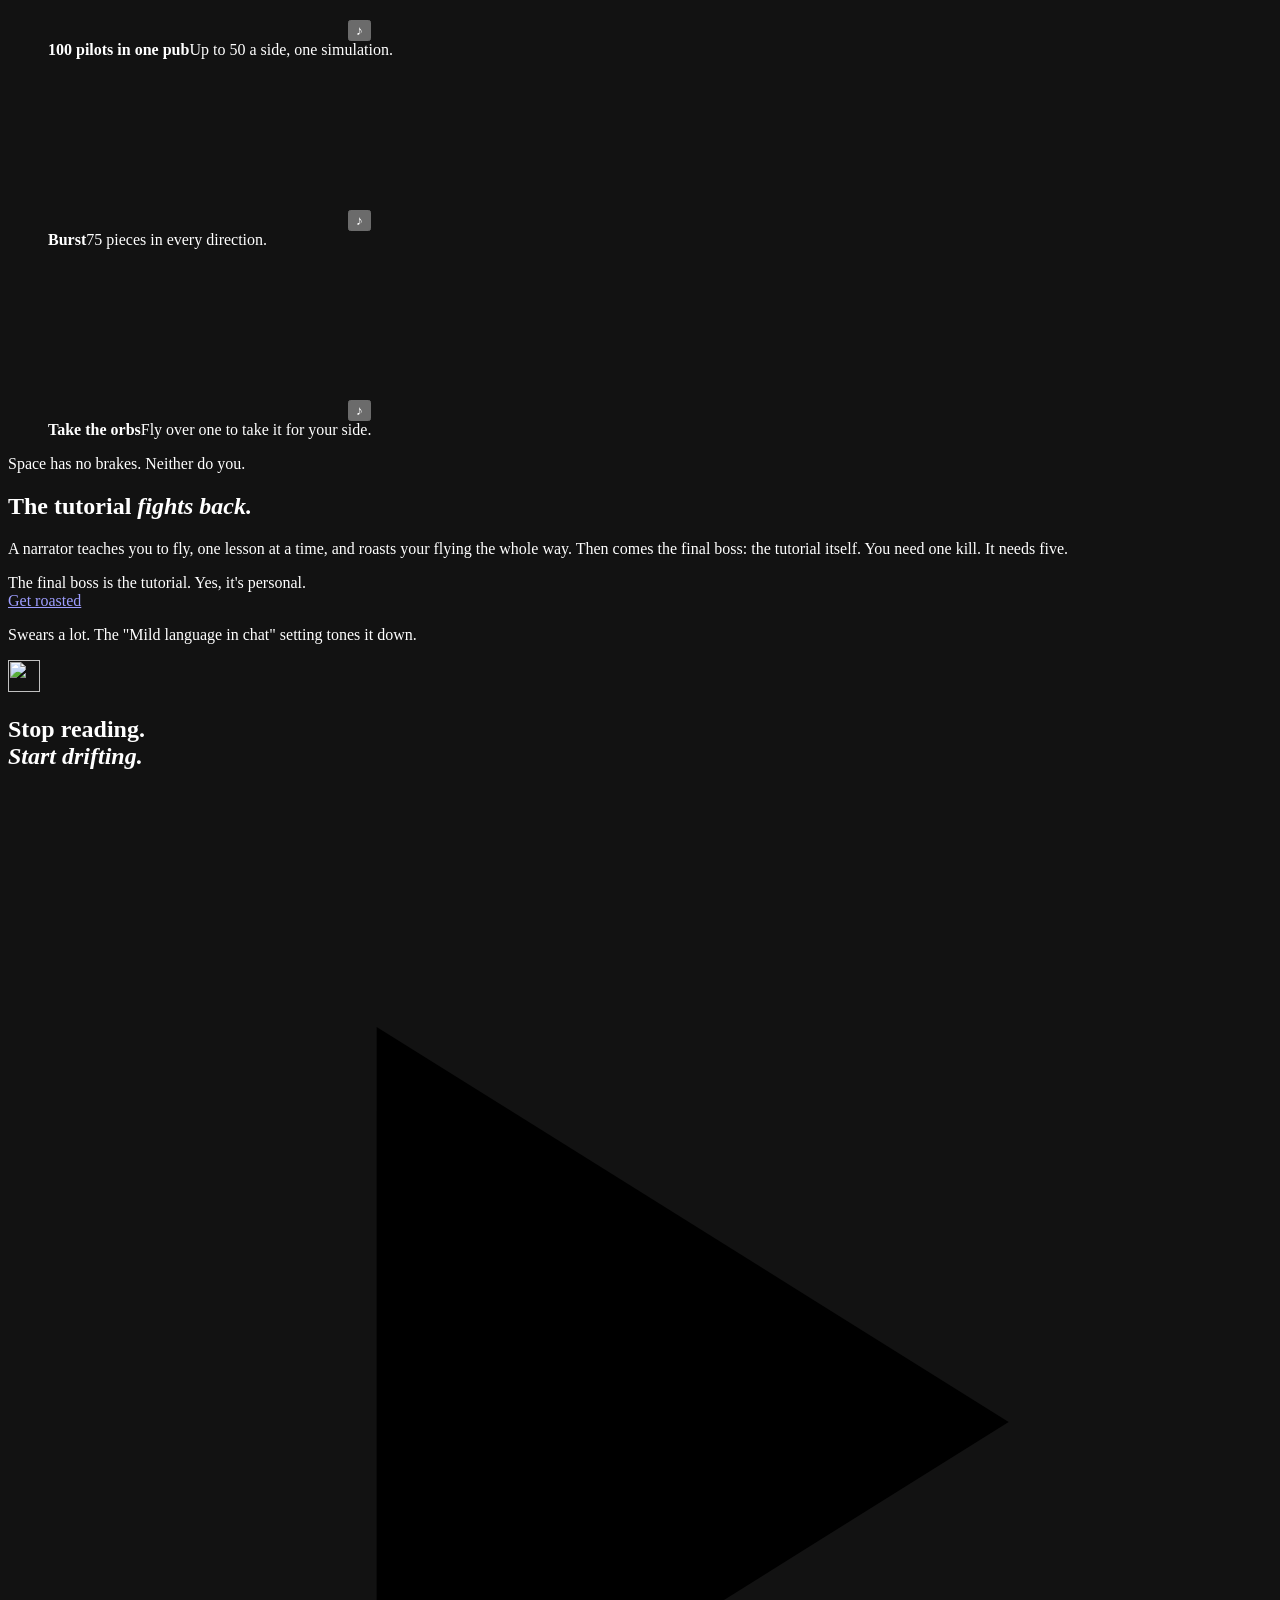
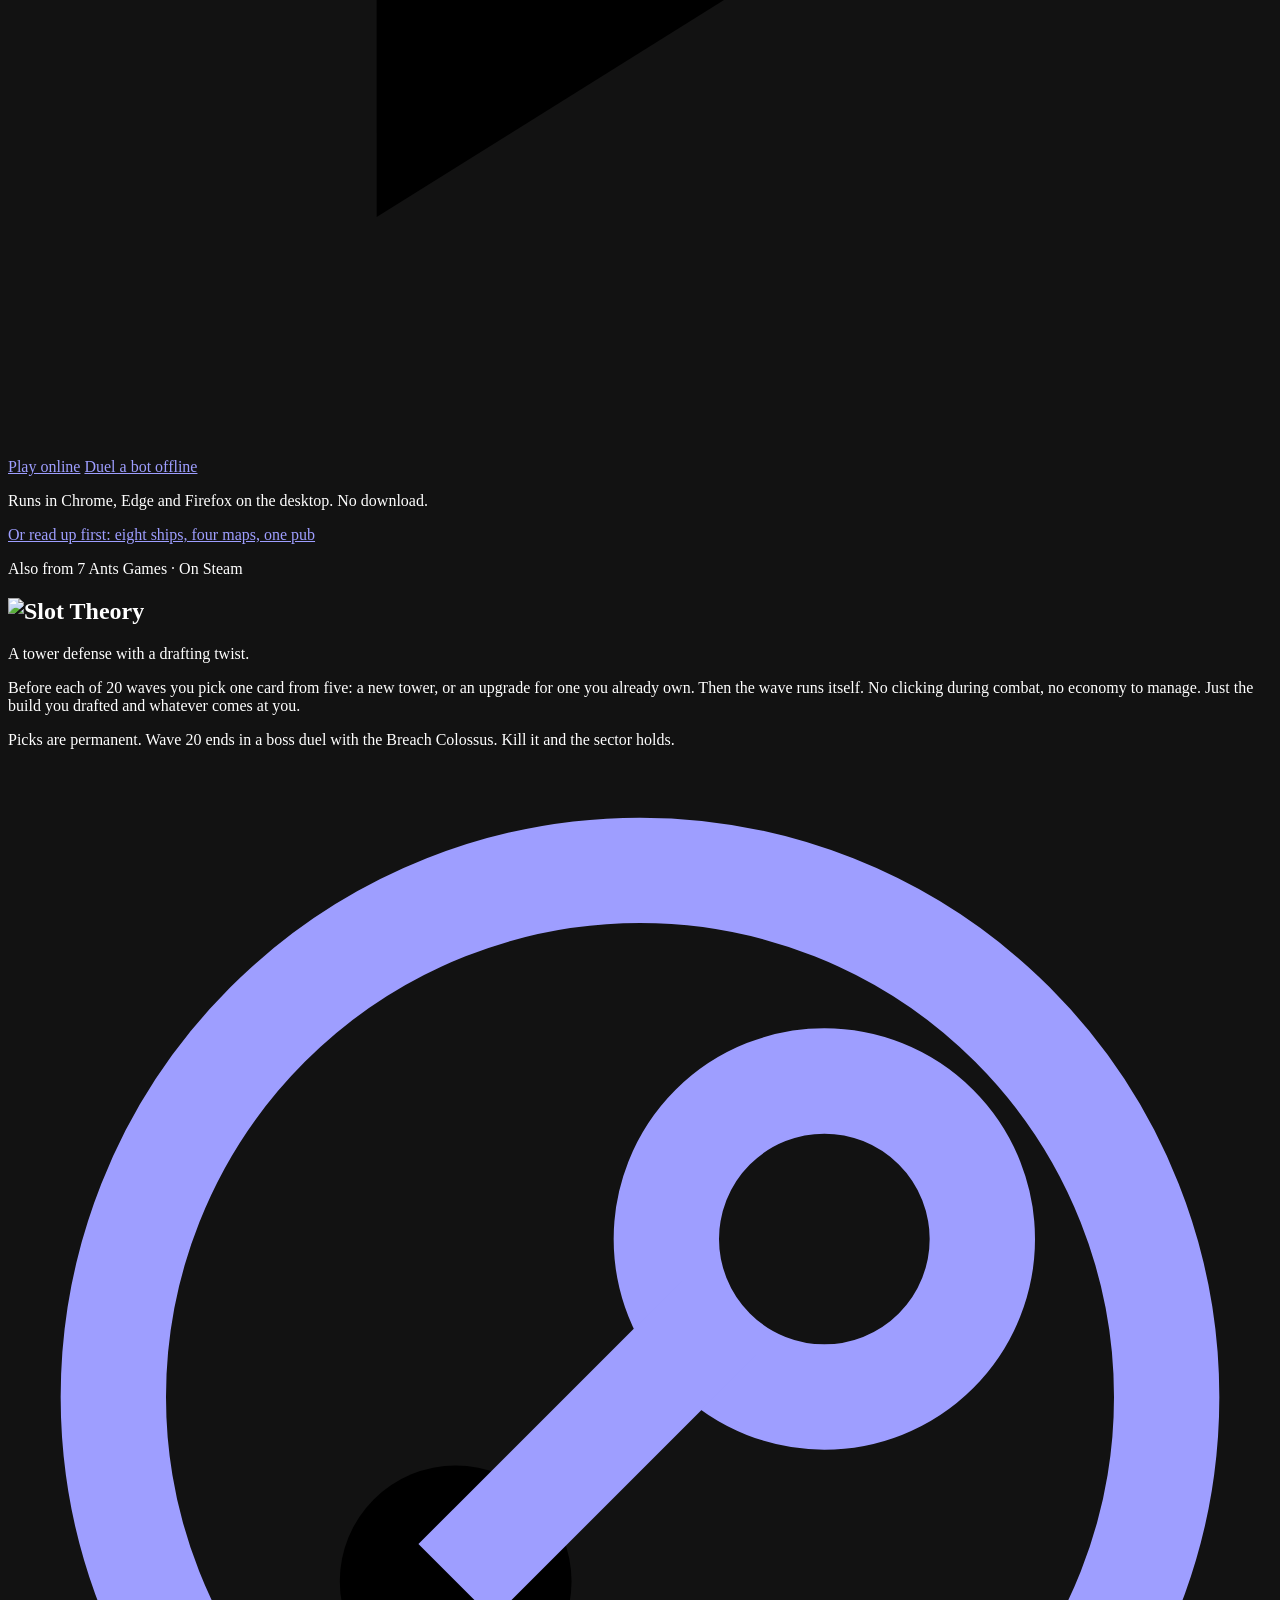
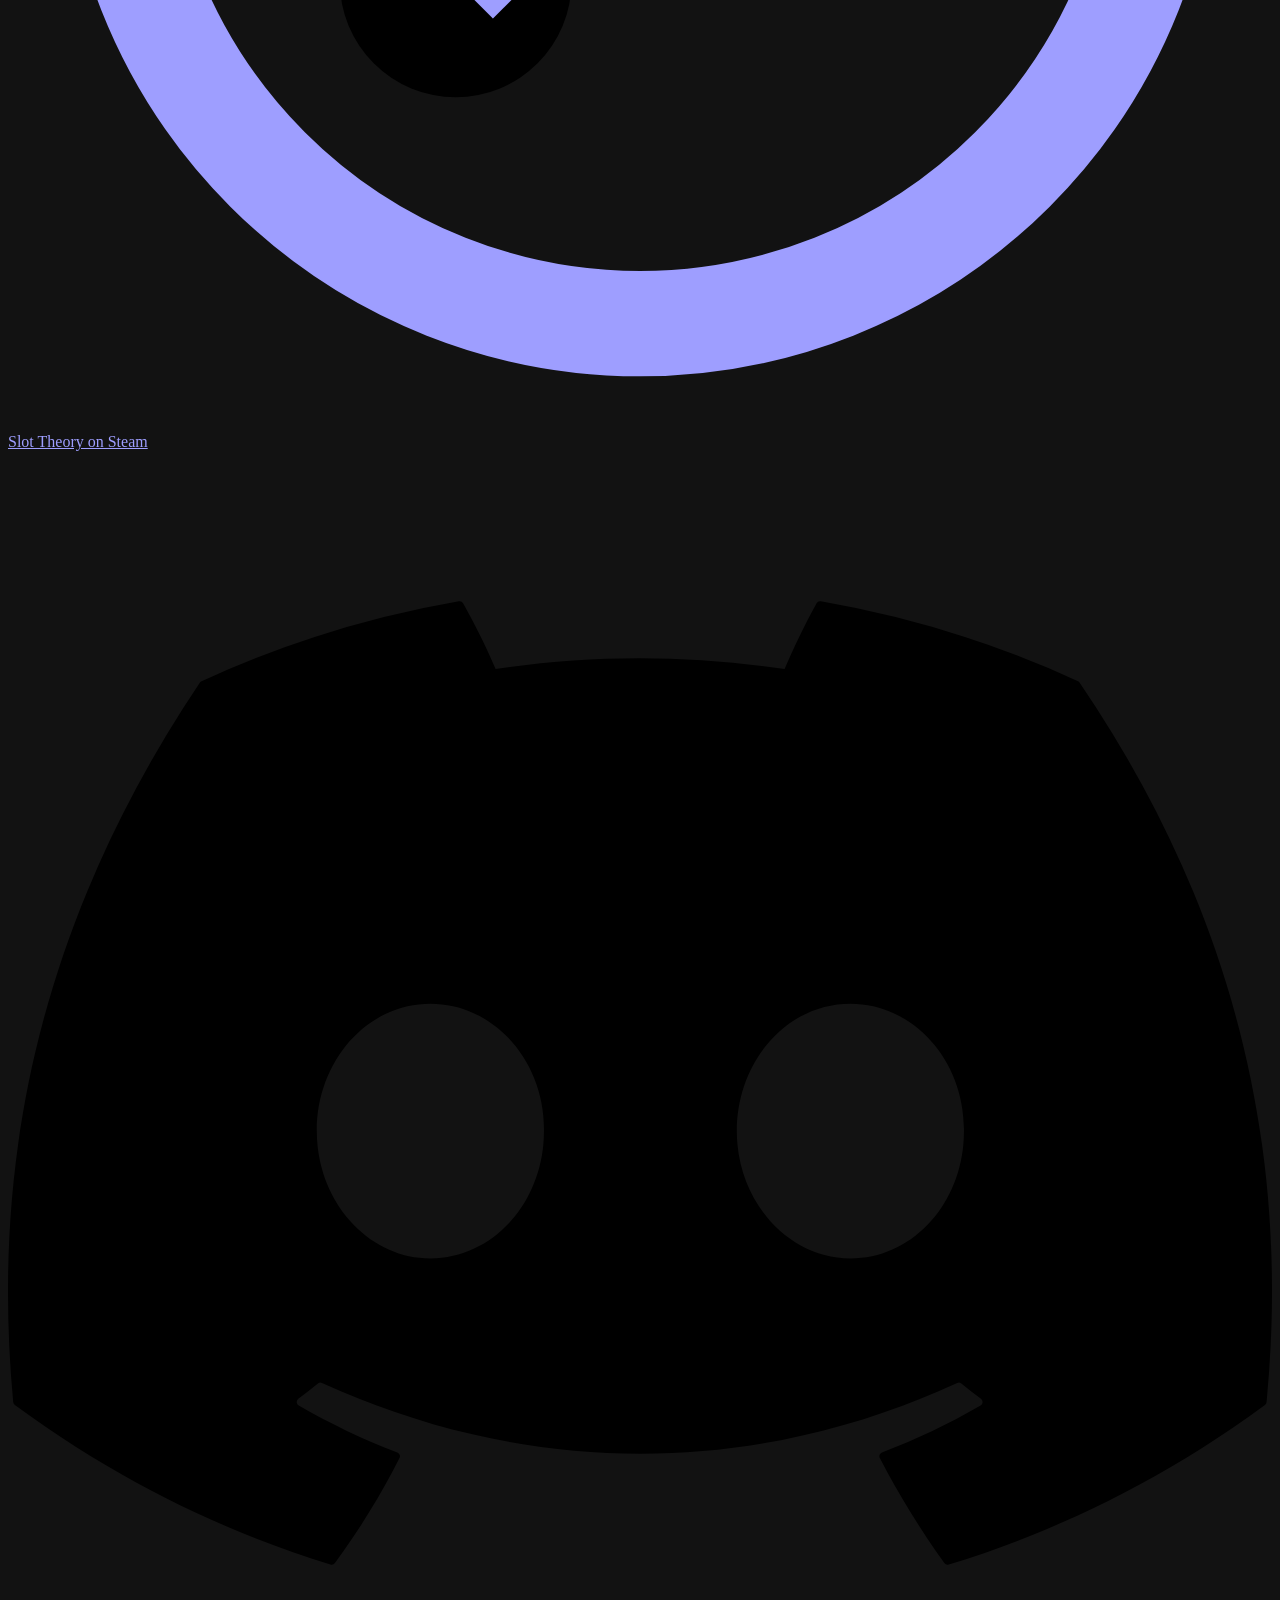
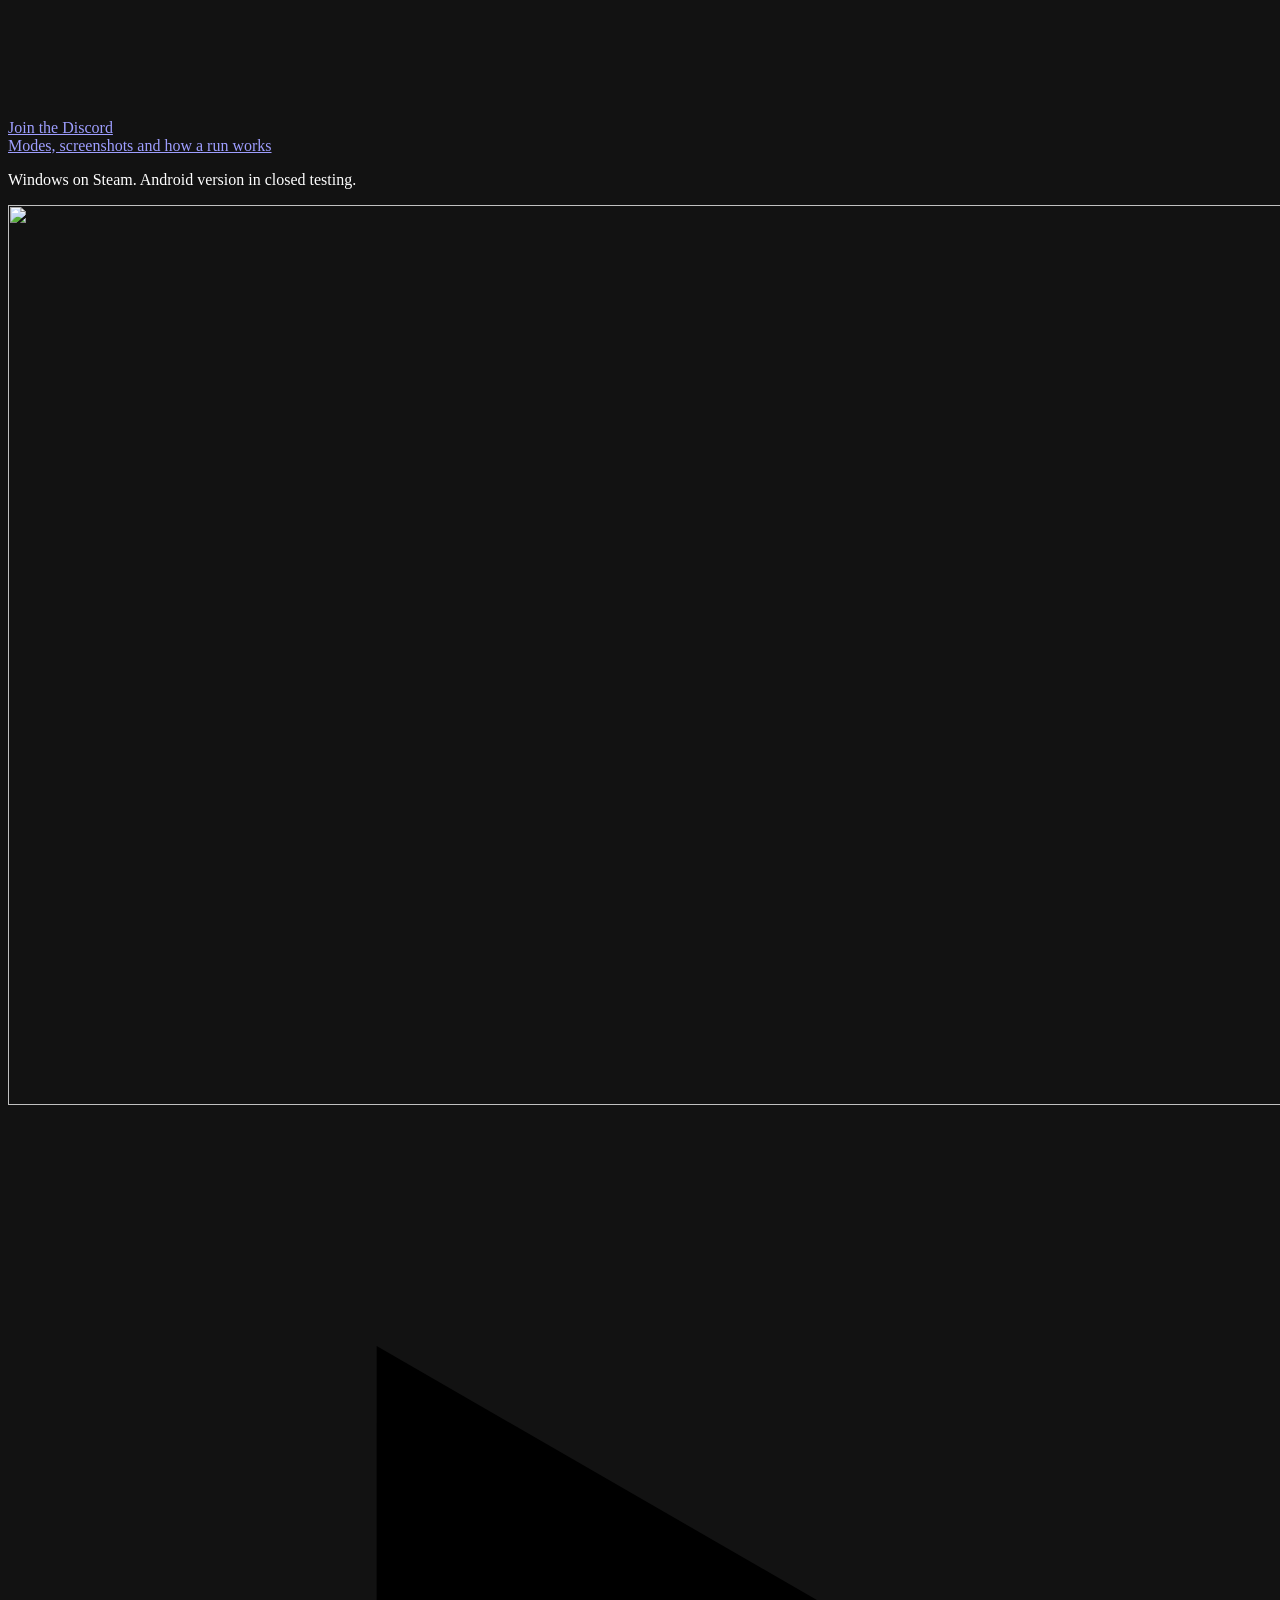
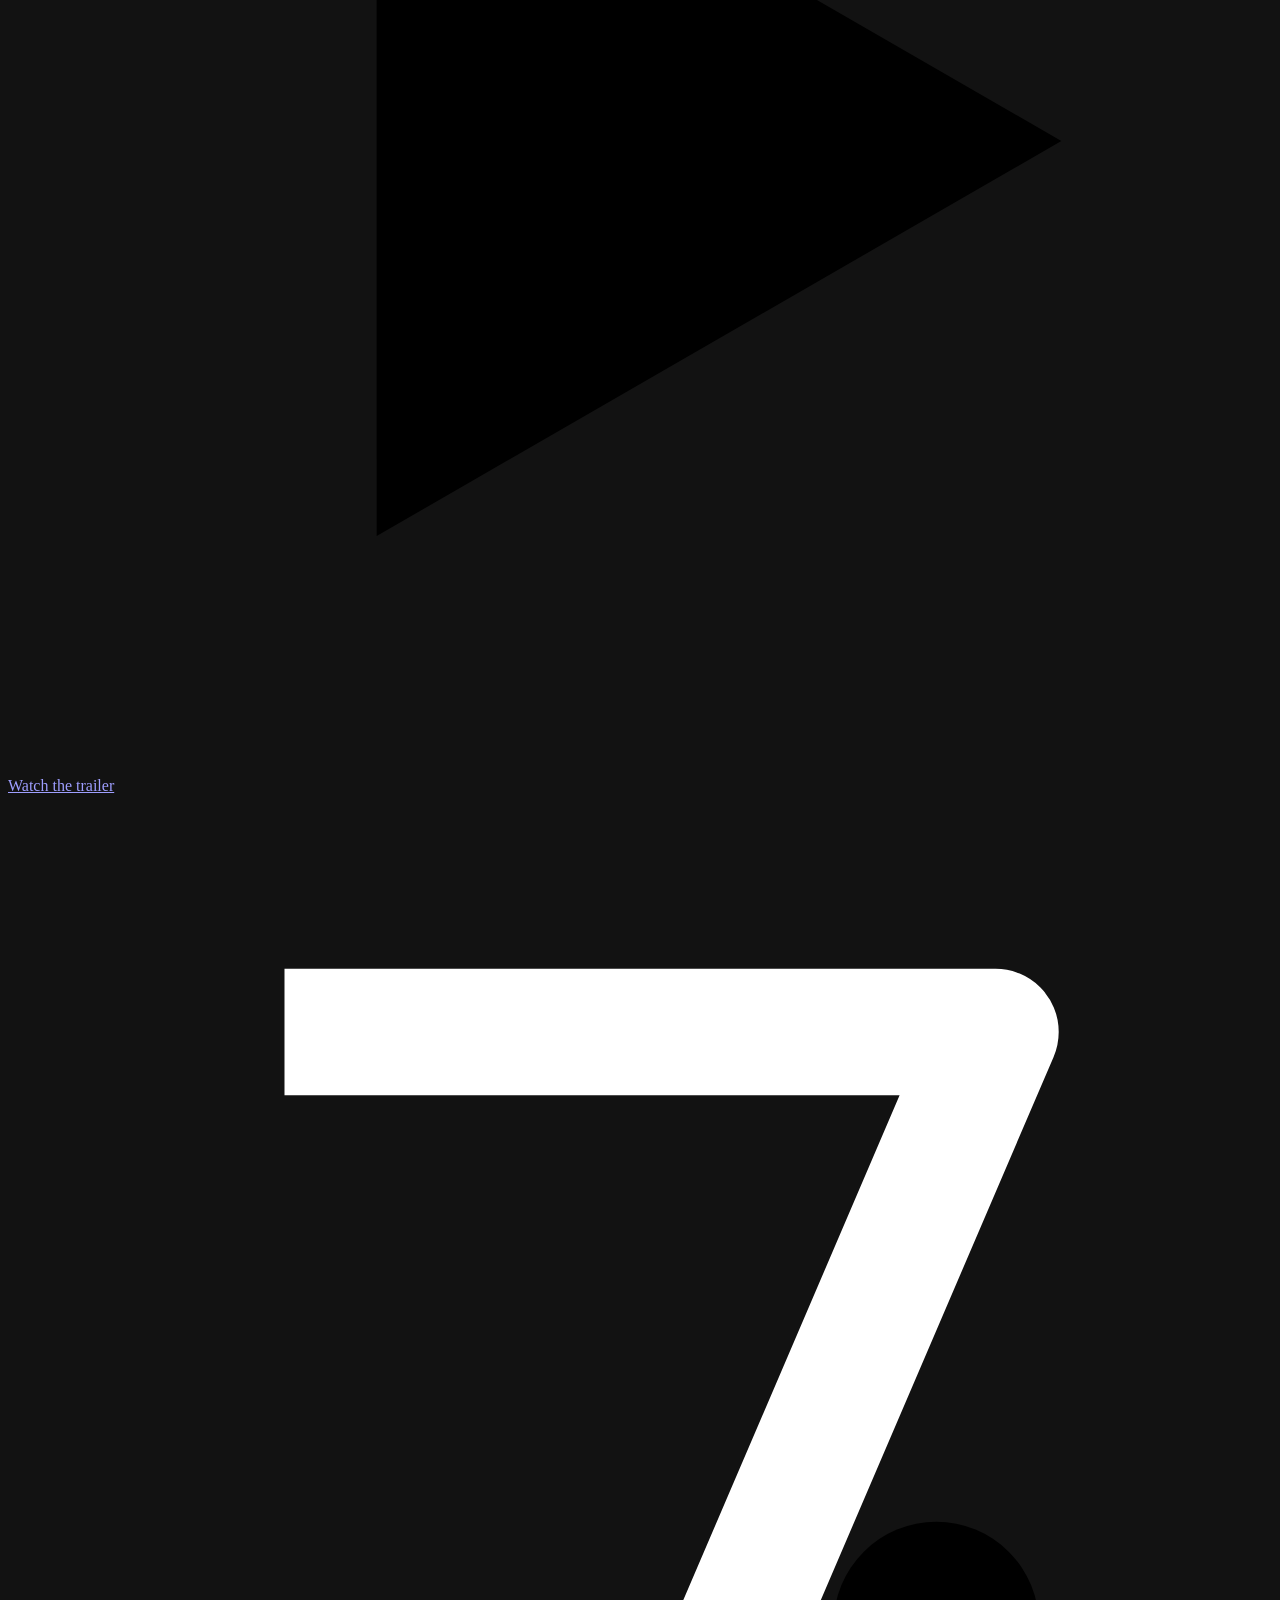
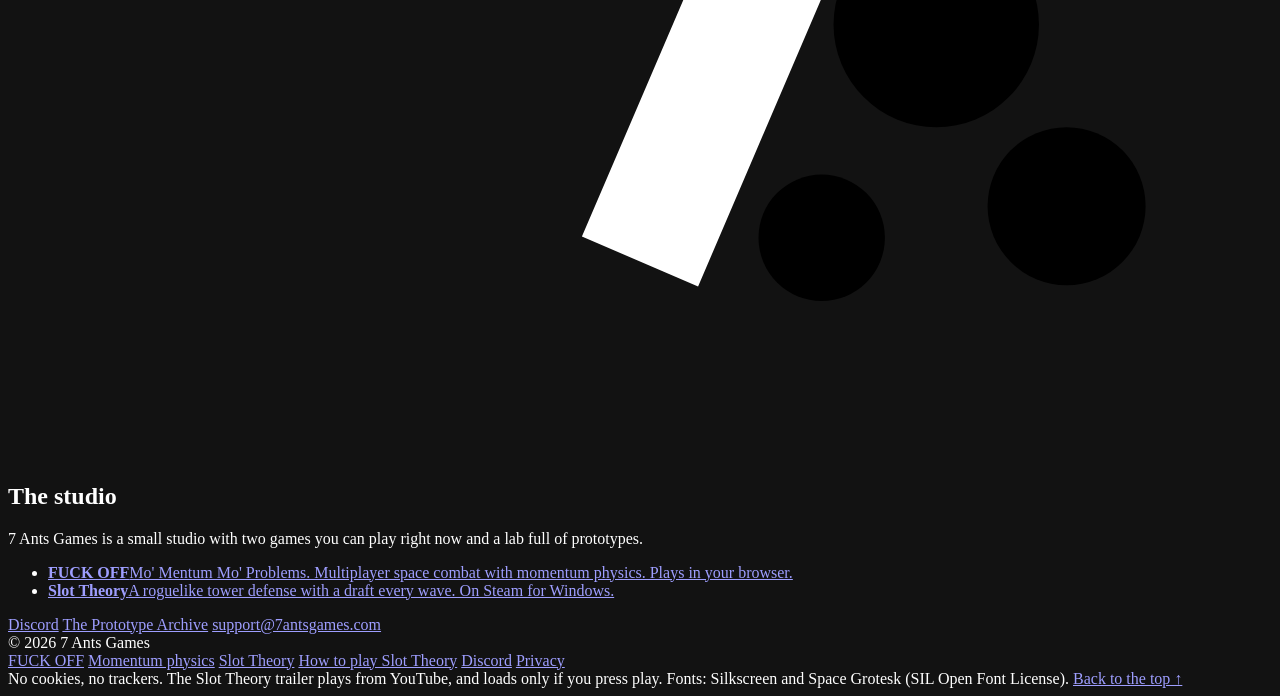
==== commit fd20f813: "Privacy notice page, linked from every footer /privacy/: the FUCK OFF online zone's privacy notice (" ====
--- a/docs/index.html
+++ b/docs/index.html
@@ -277,6 +277,7 @@
     <a href="/slot-theory/">Slot Theory</a>
     <a href="/slot-theory/how-to-play/">How to play Slot Theory</a>
     <a href="https://discord.com/invite/cEnnAErRvW">Discord</a>
+    <a href="/privacy/">Privacy</a>
   </nav>
   <span>No cookies, no trackers. The Slot Theory trailer plays from YouTube, and loads only if you press play. Fonts: Silkscreen and Space Grotesk (SIL Open Font License).</span>
   <a href="#main">Back to the top ↑</a>
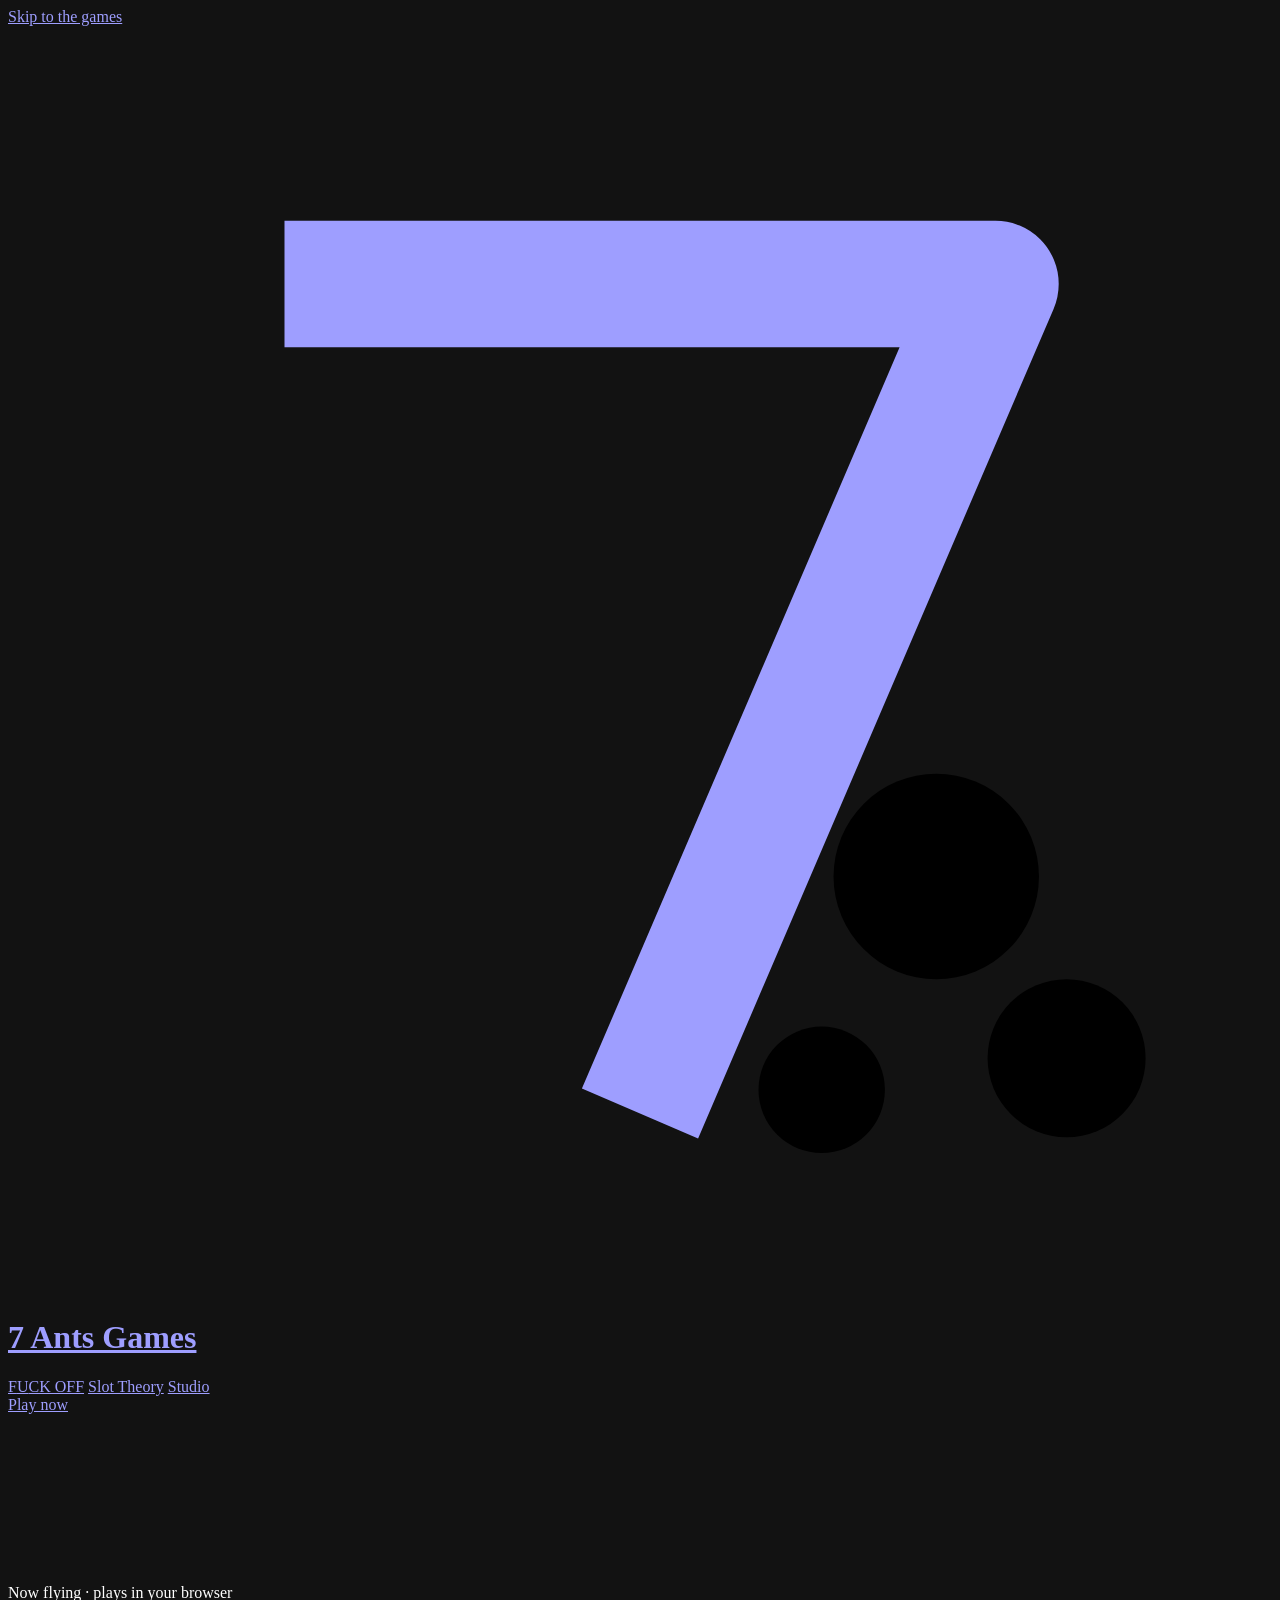
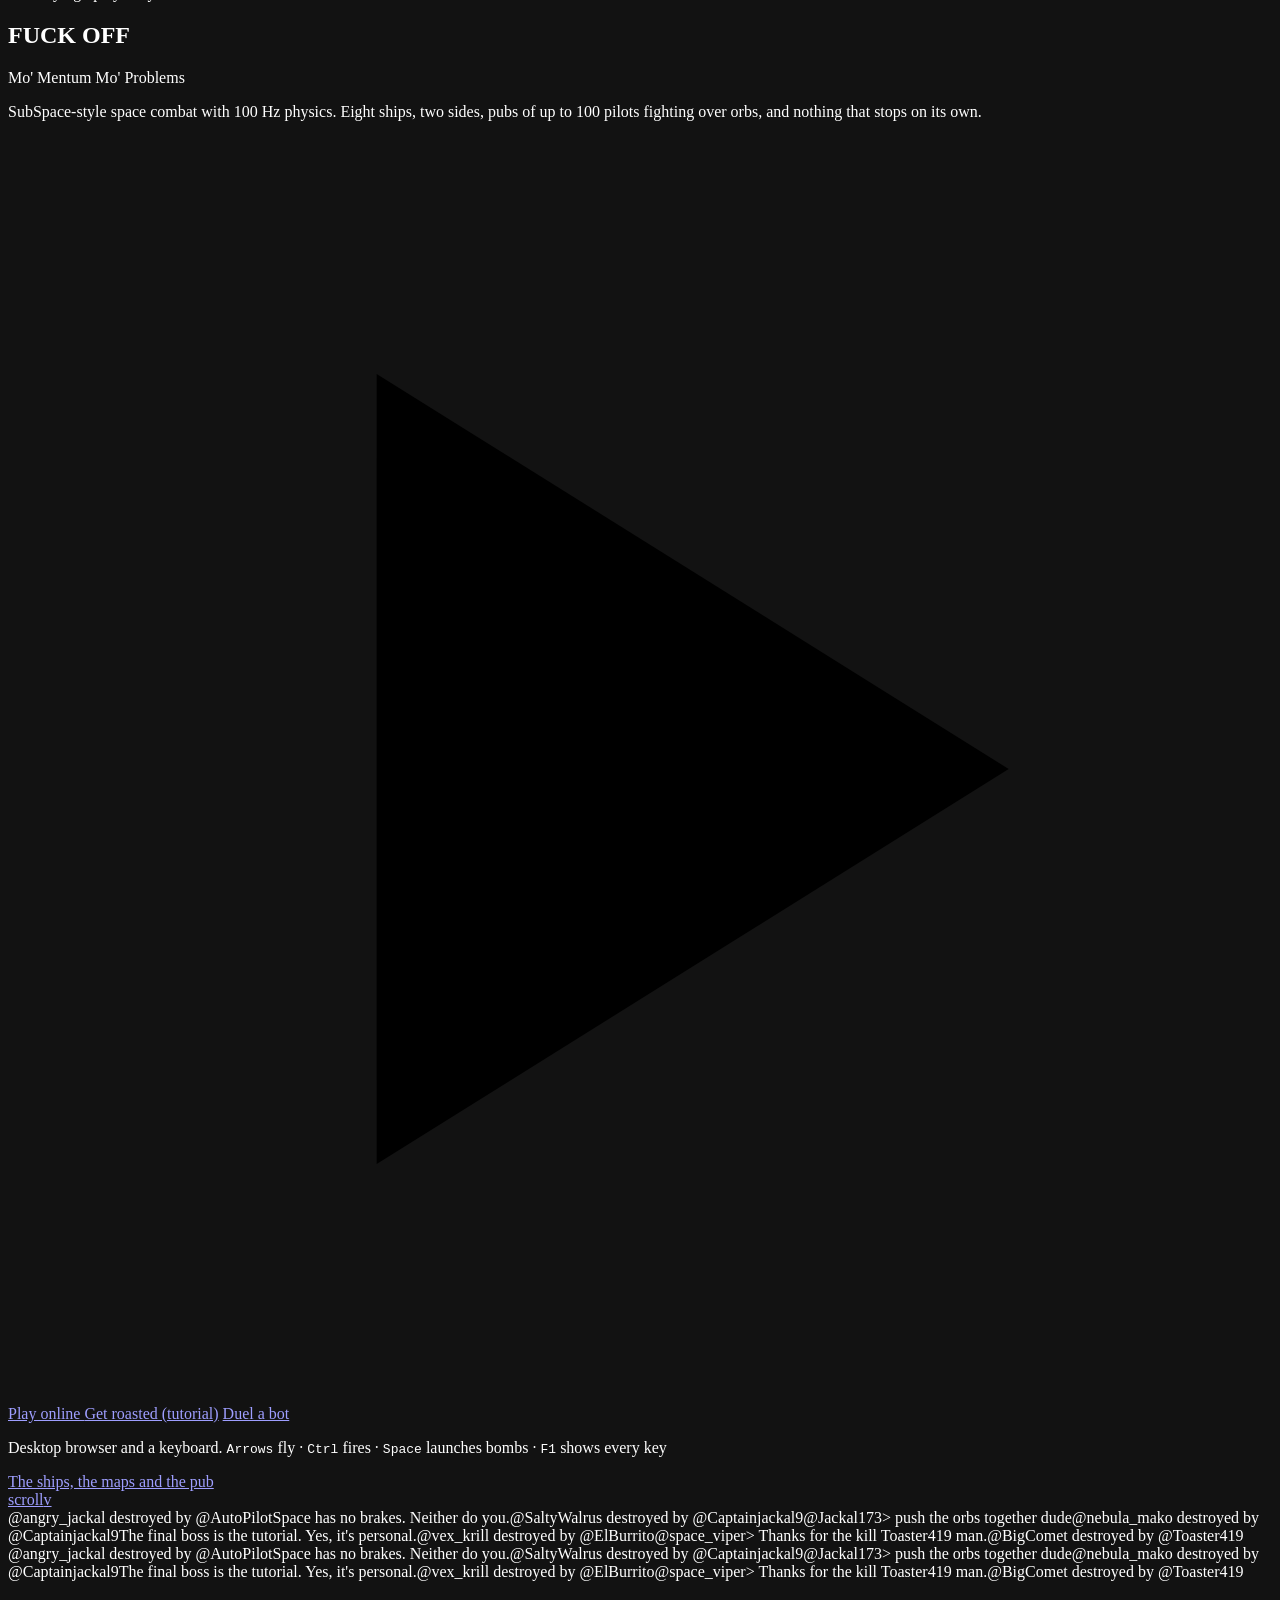
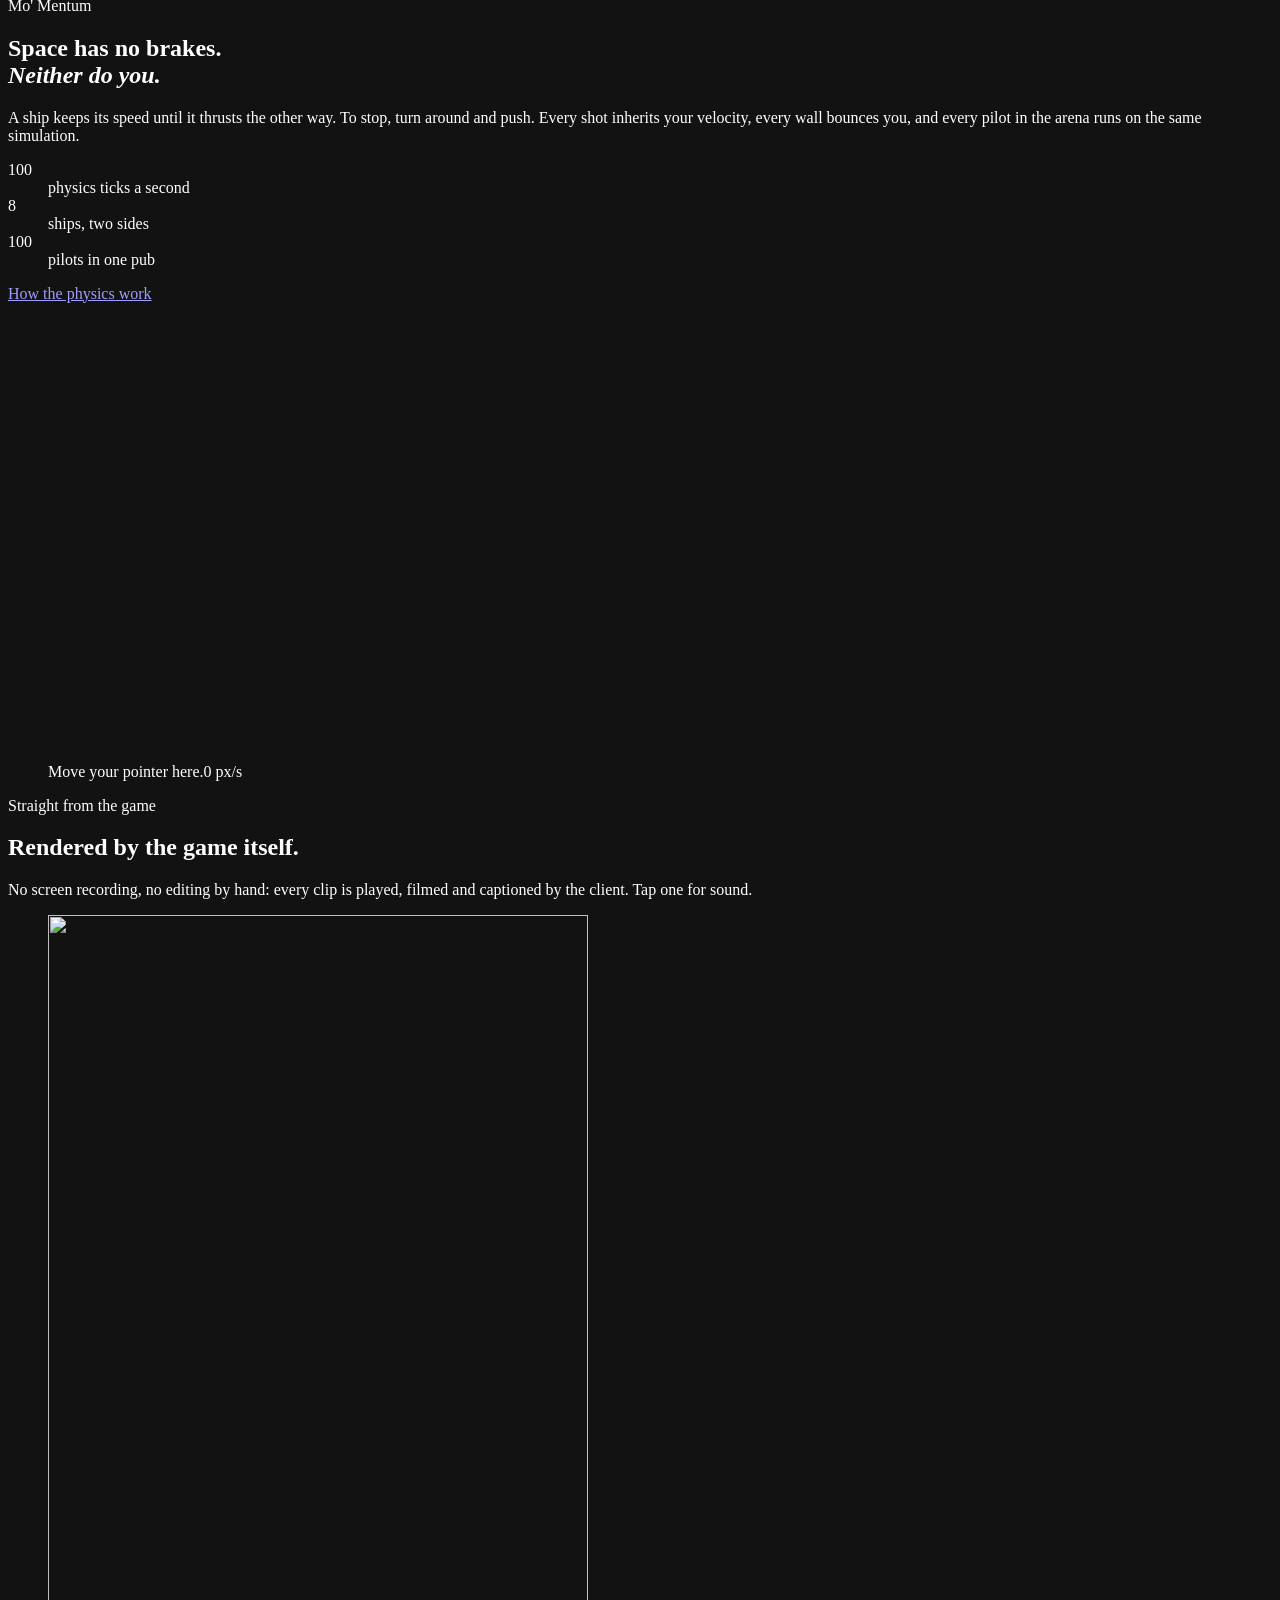
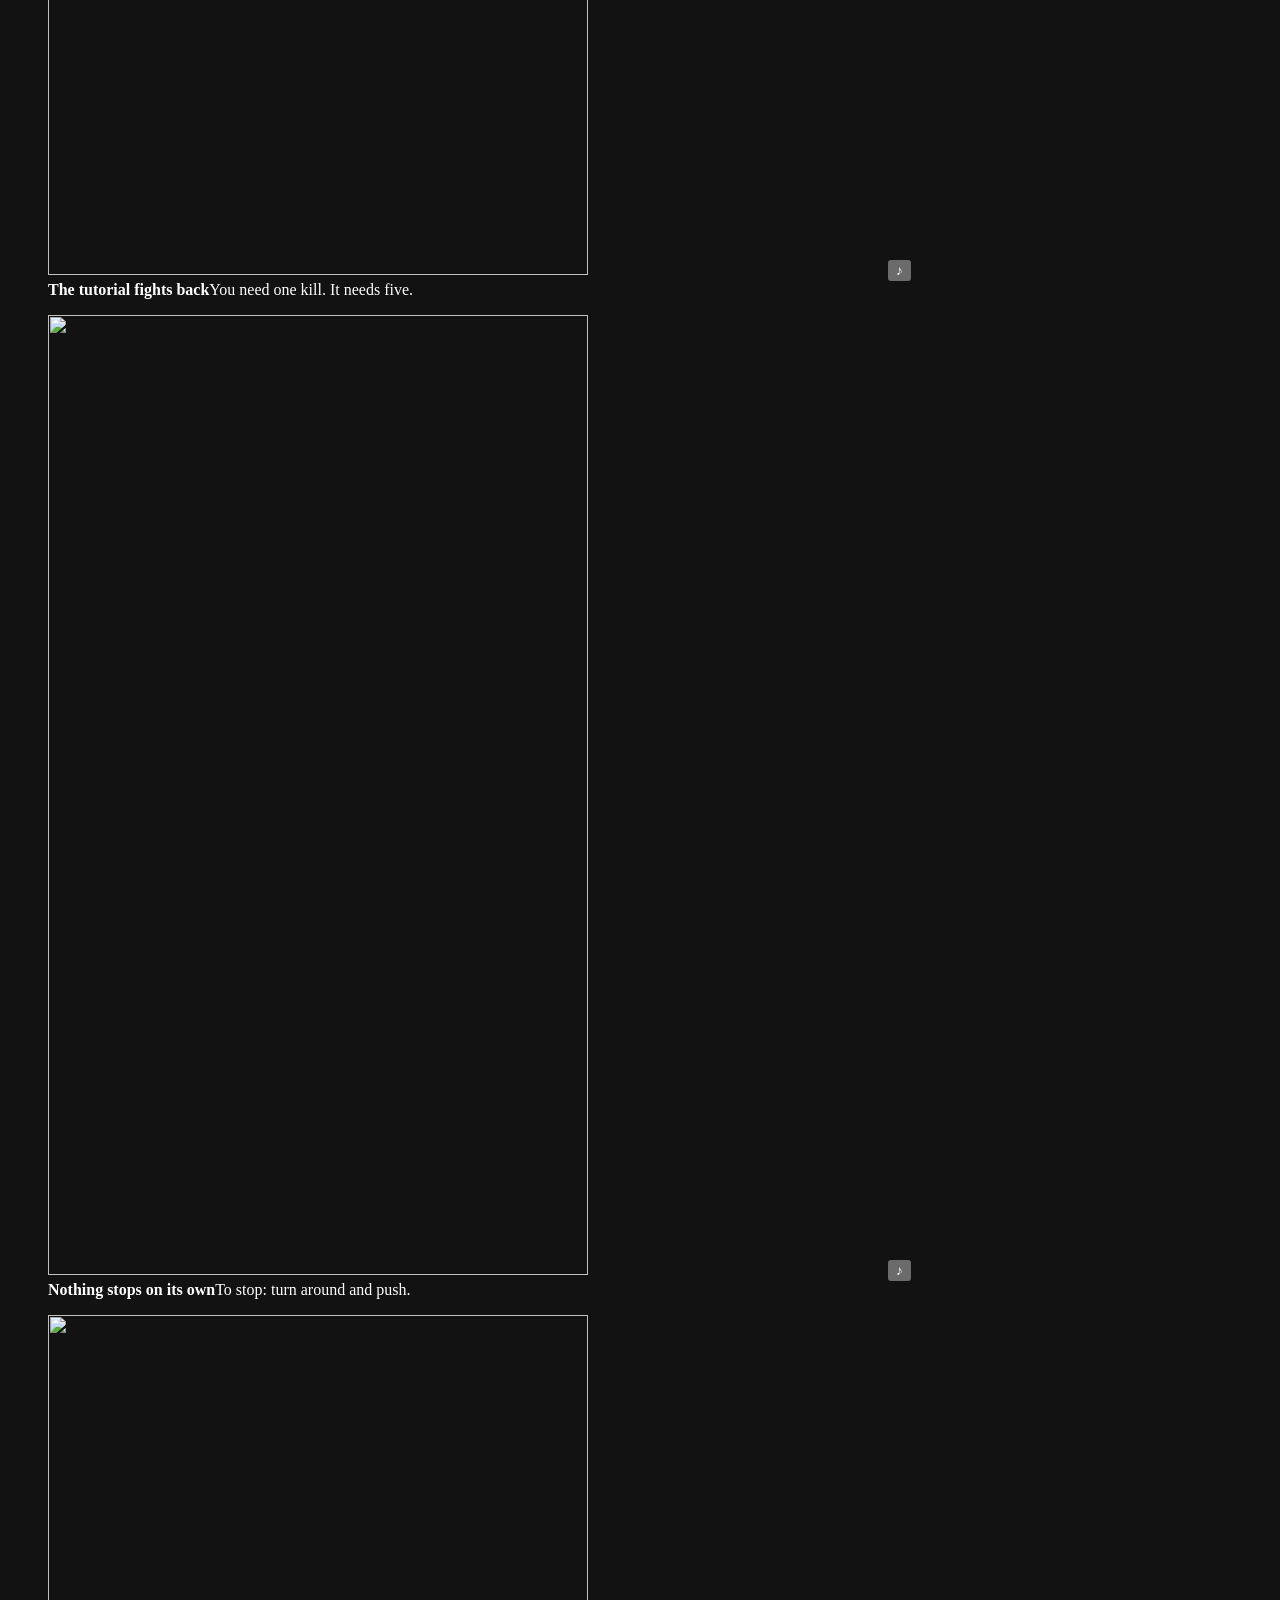
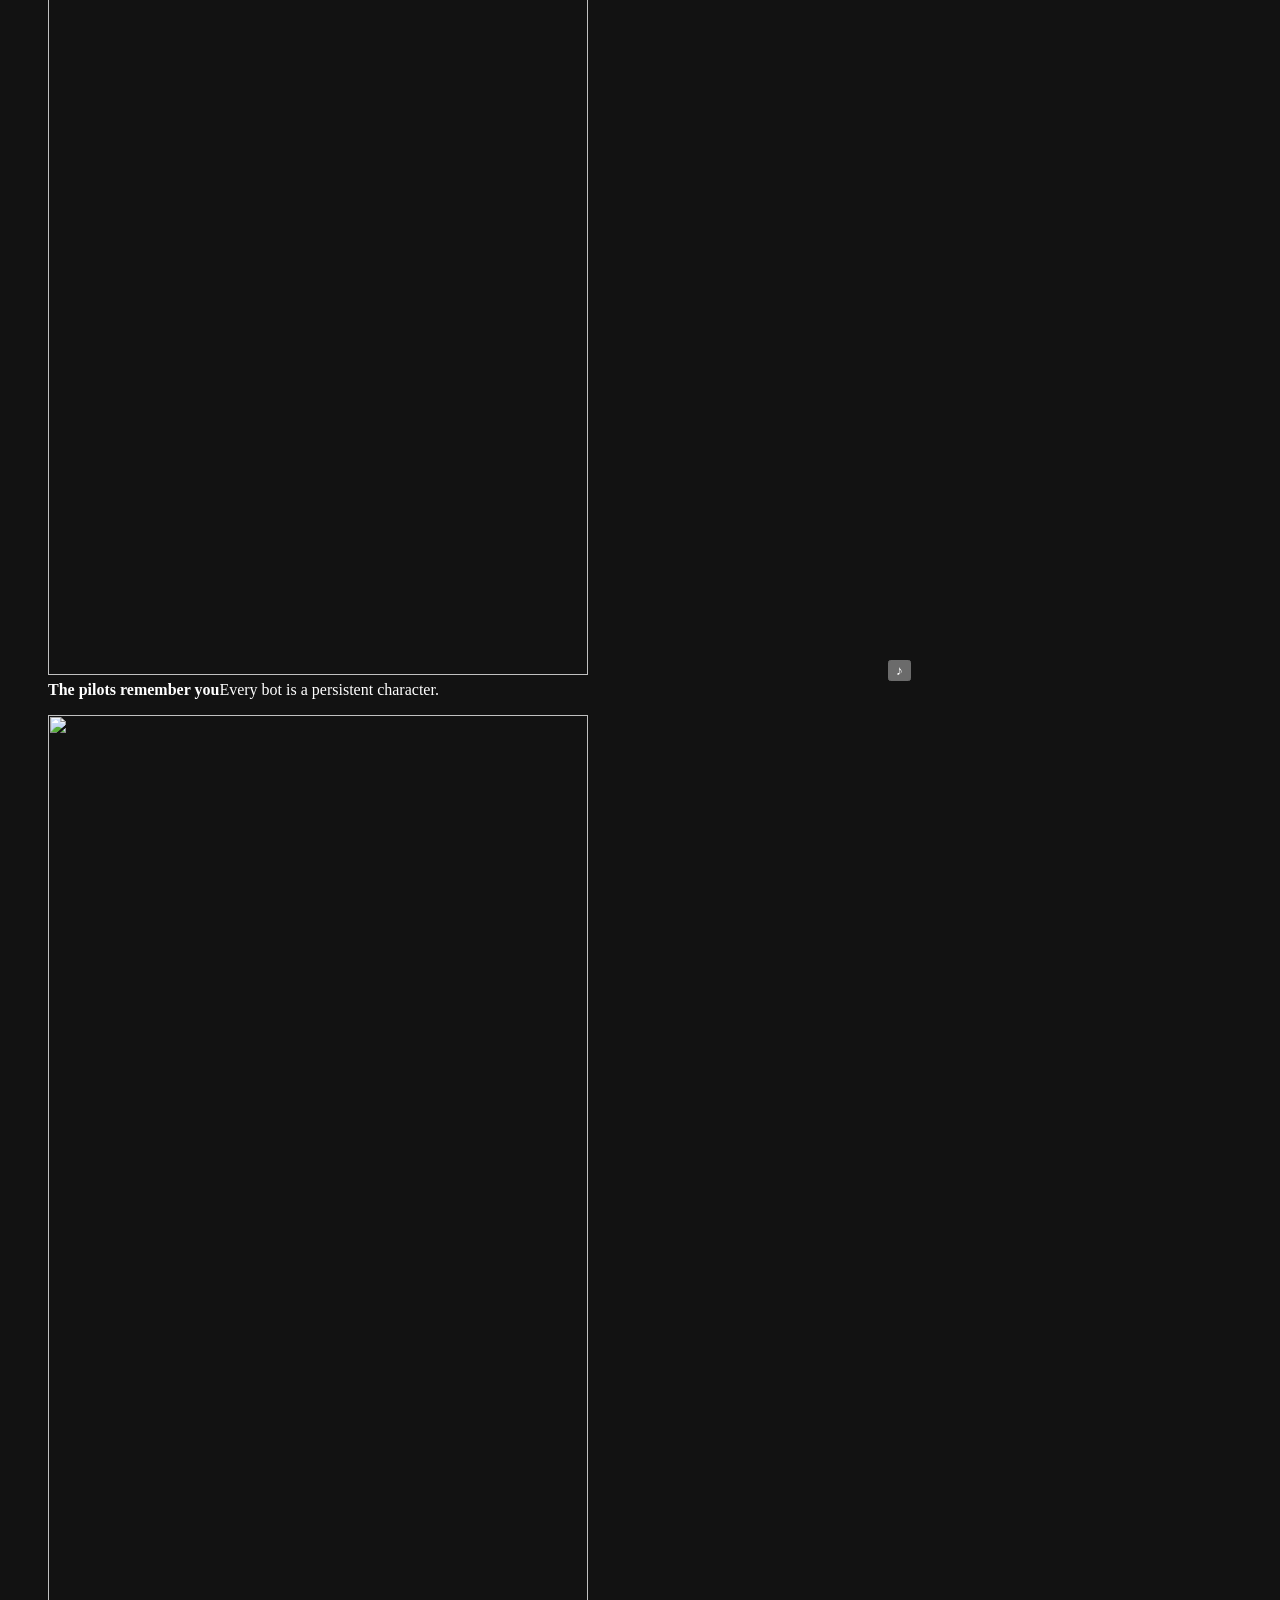
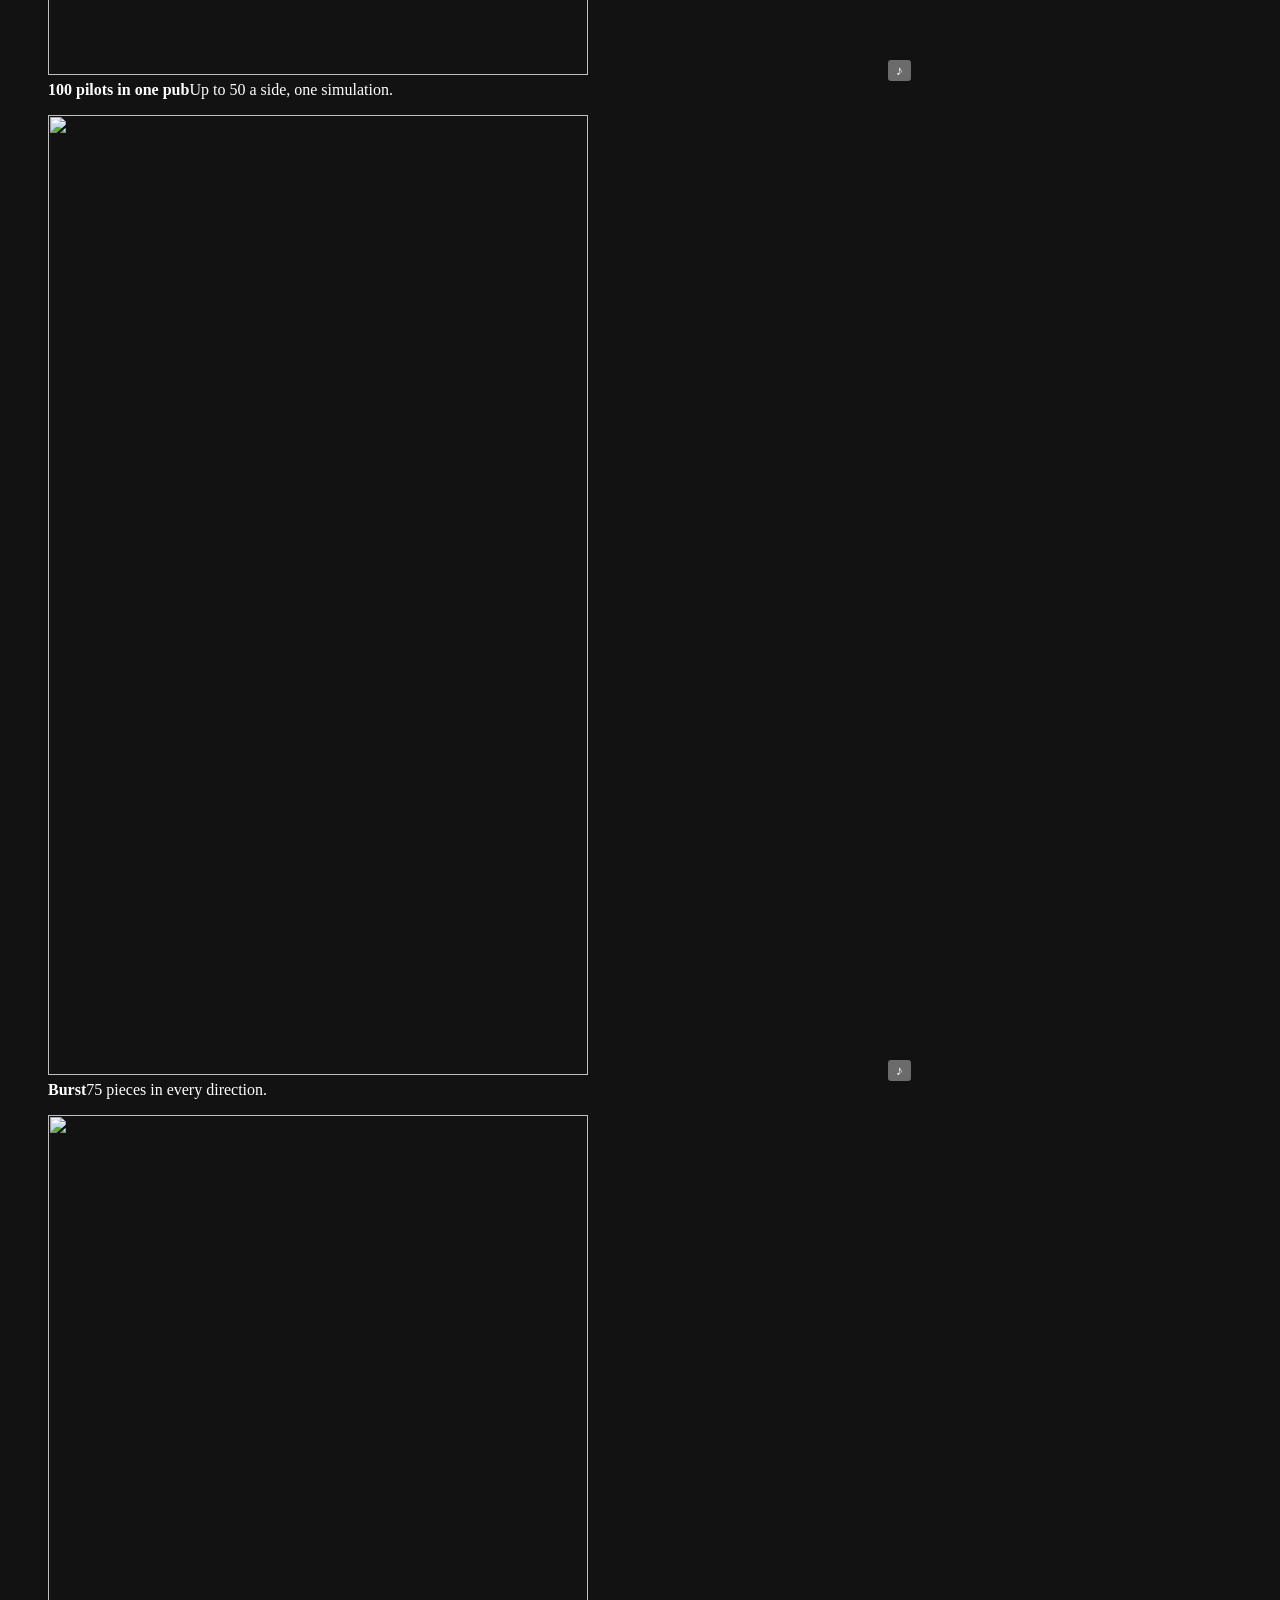
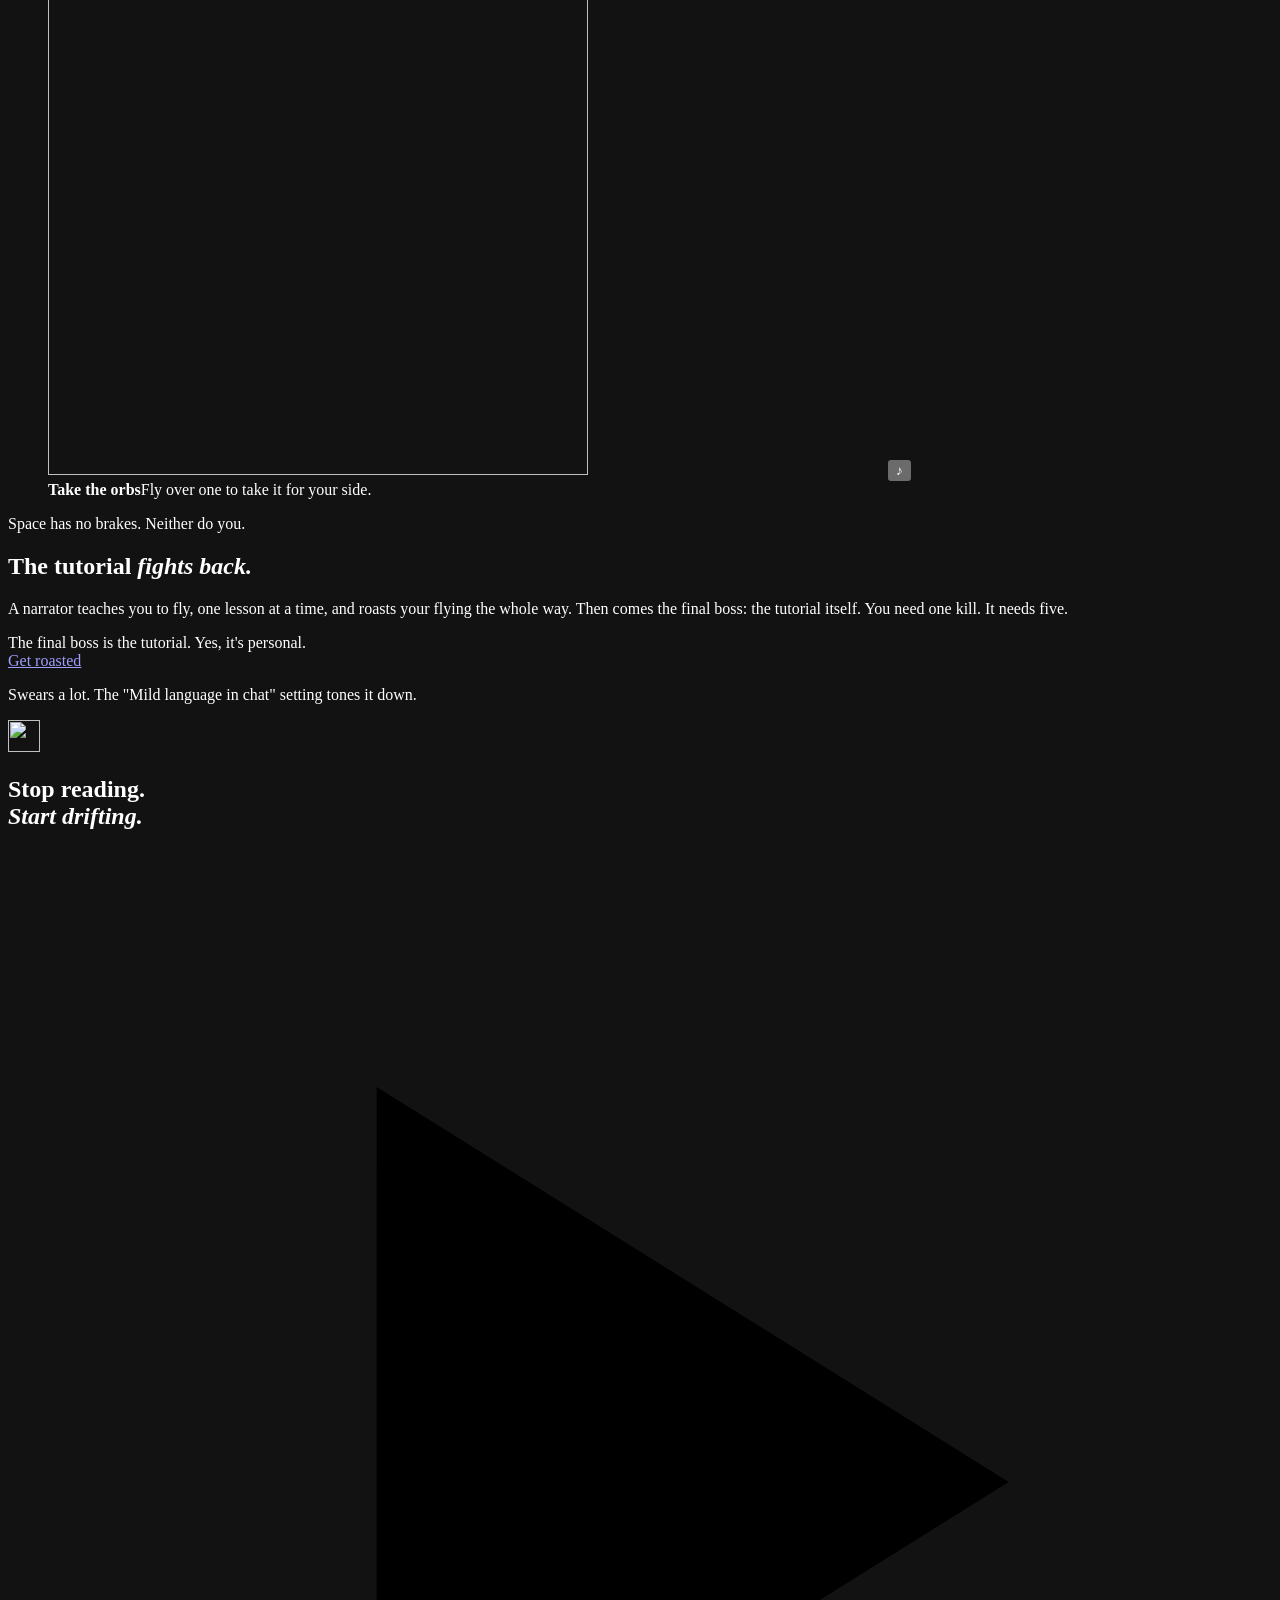
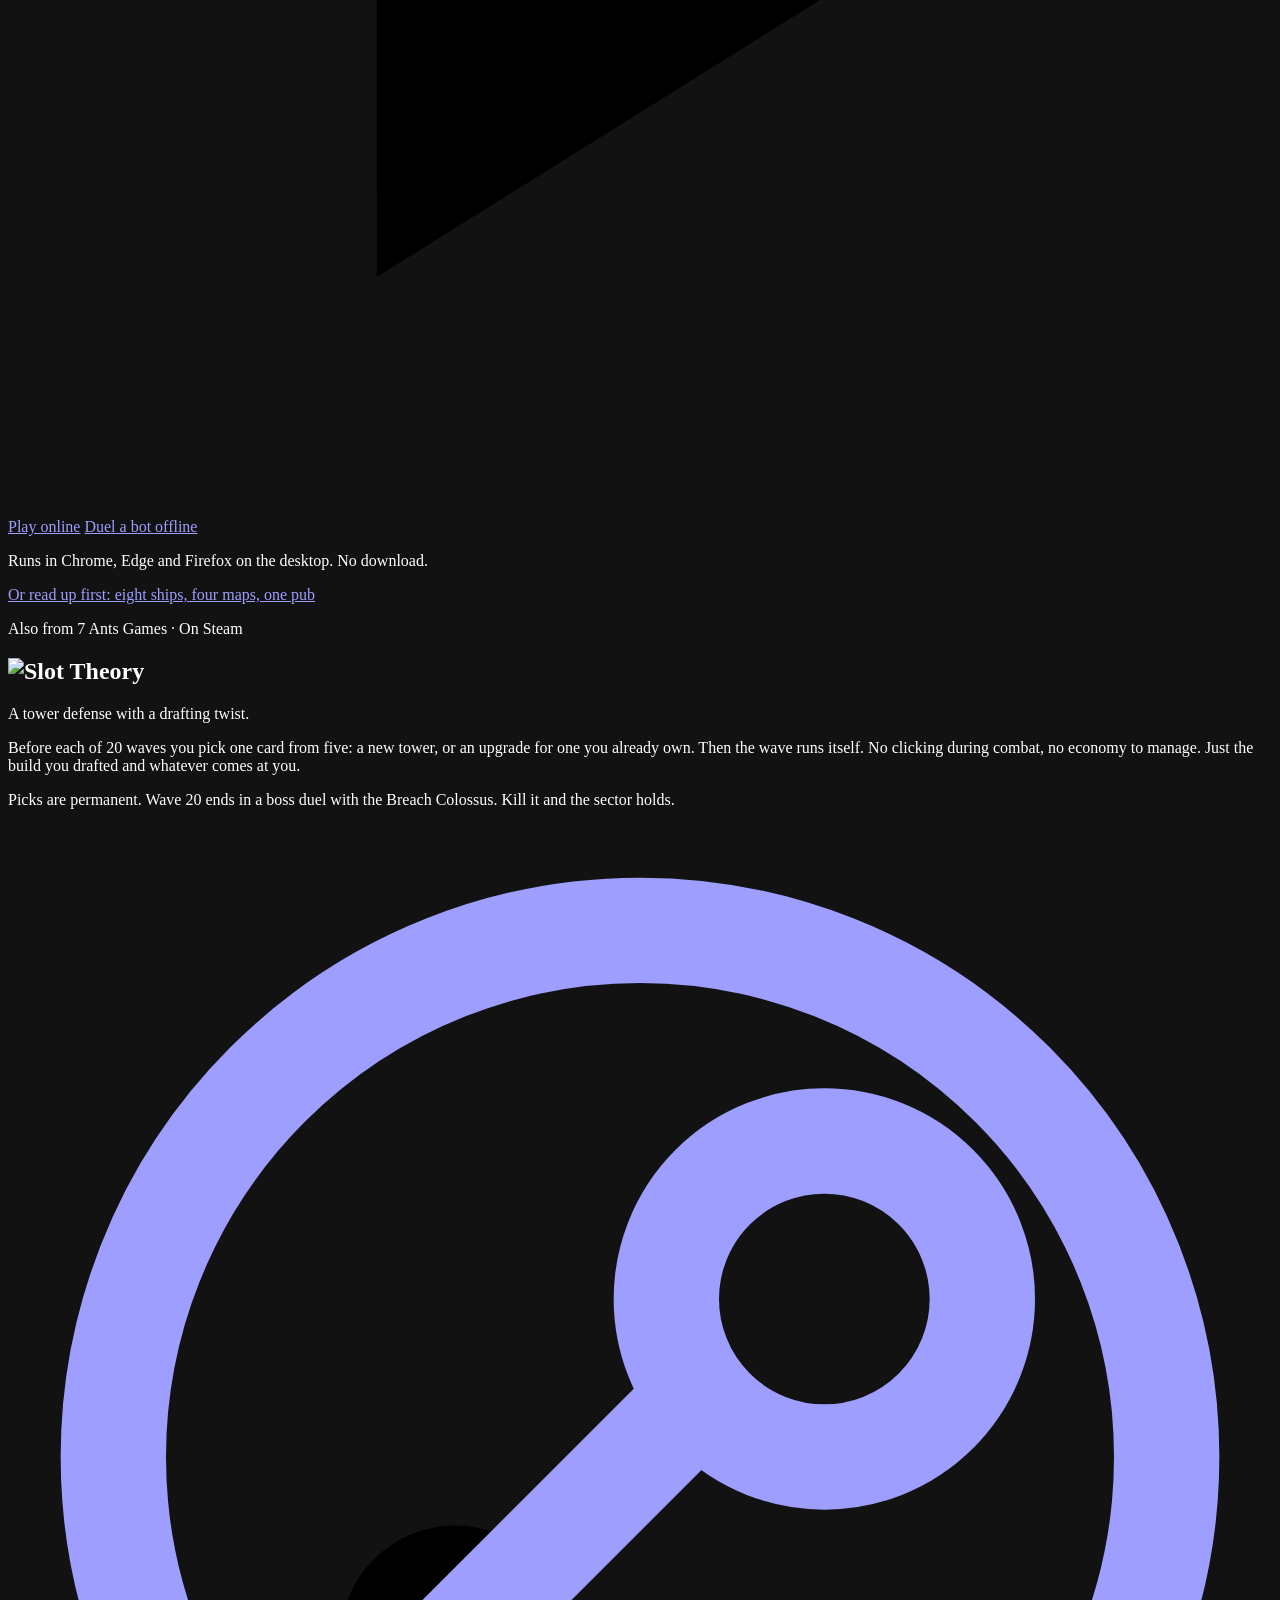
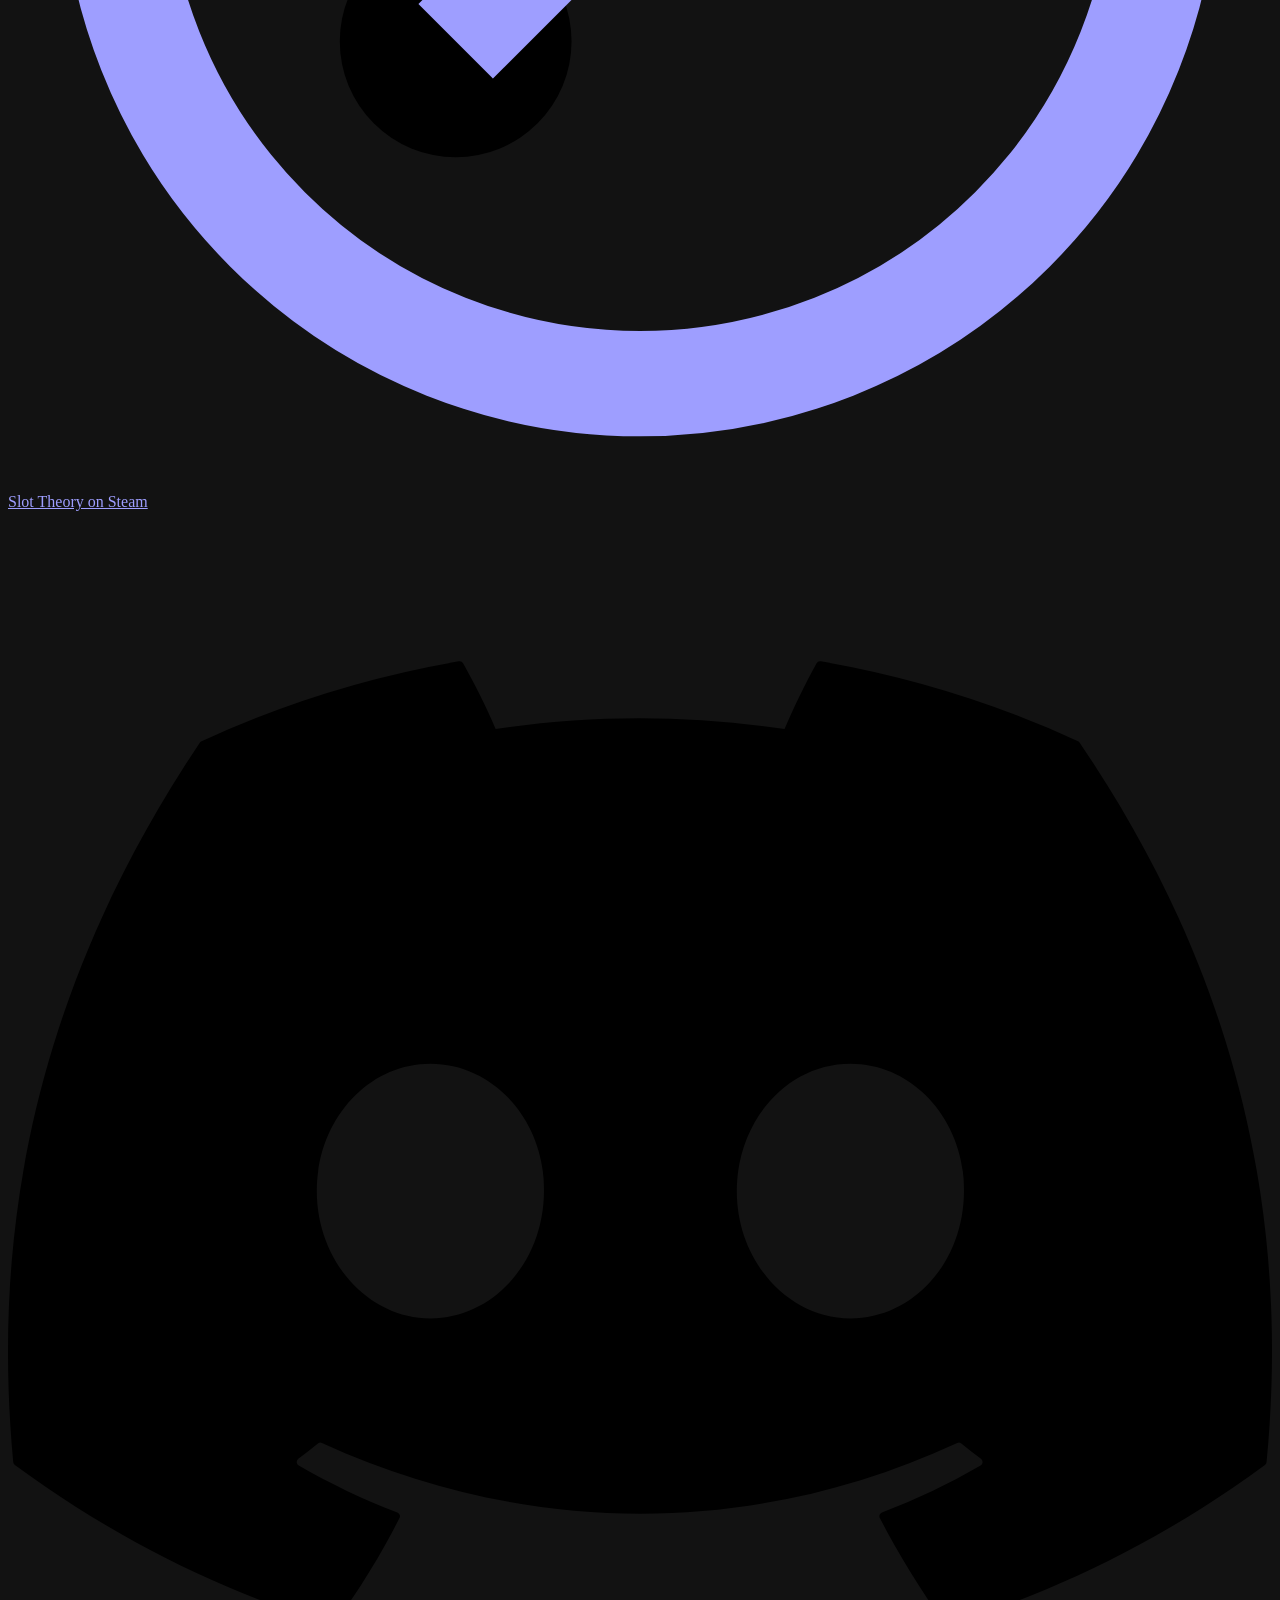
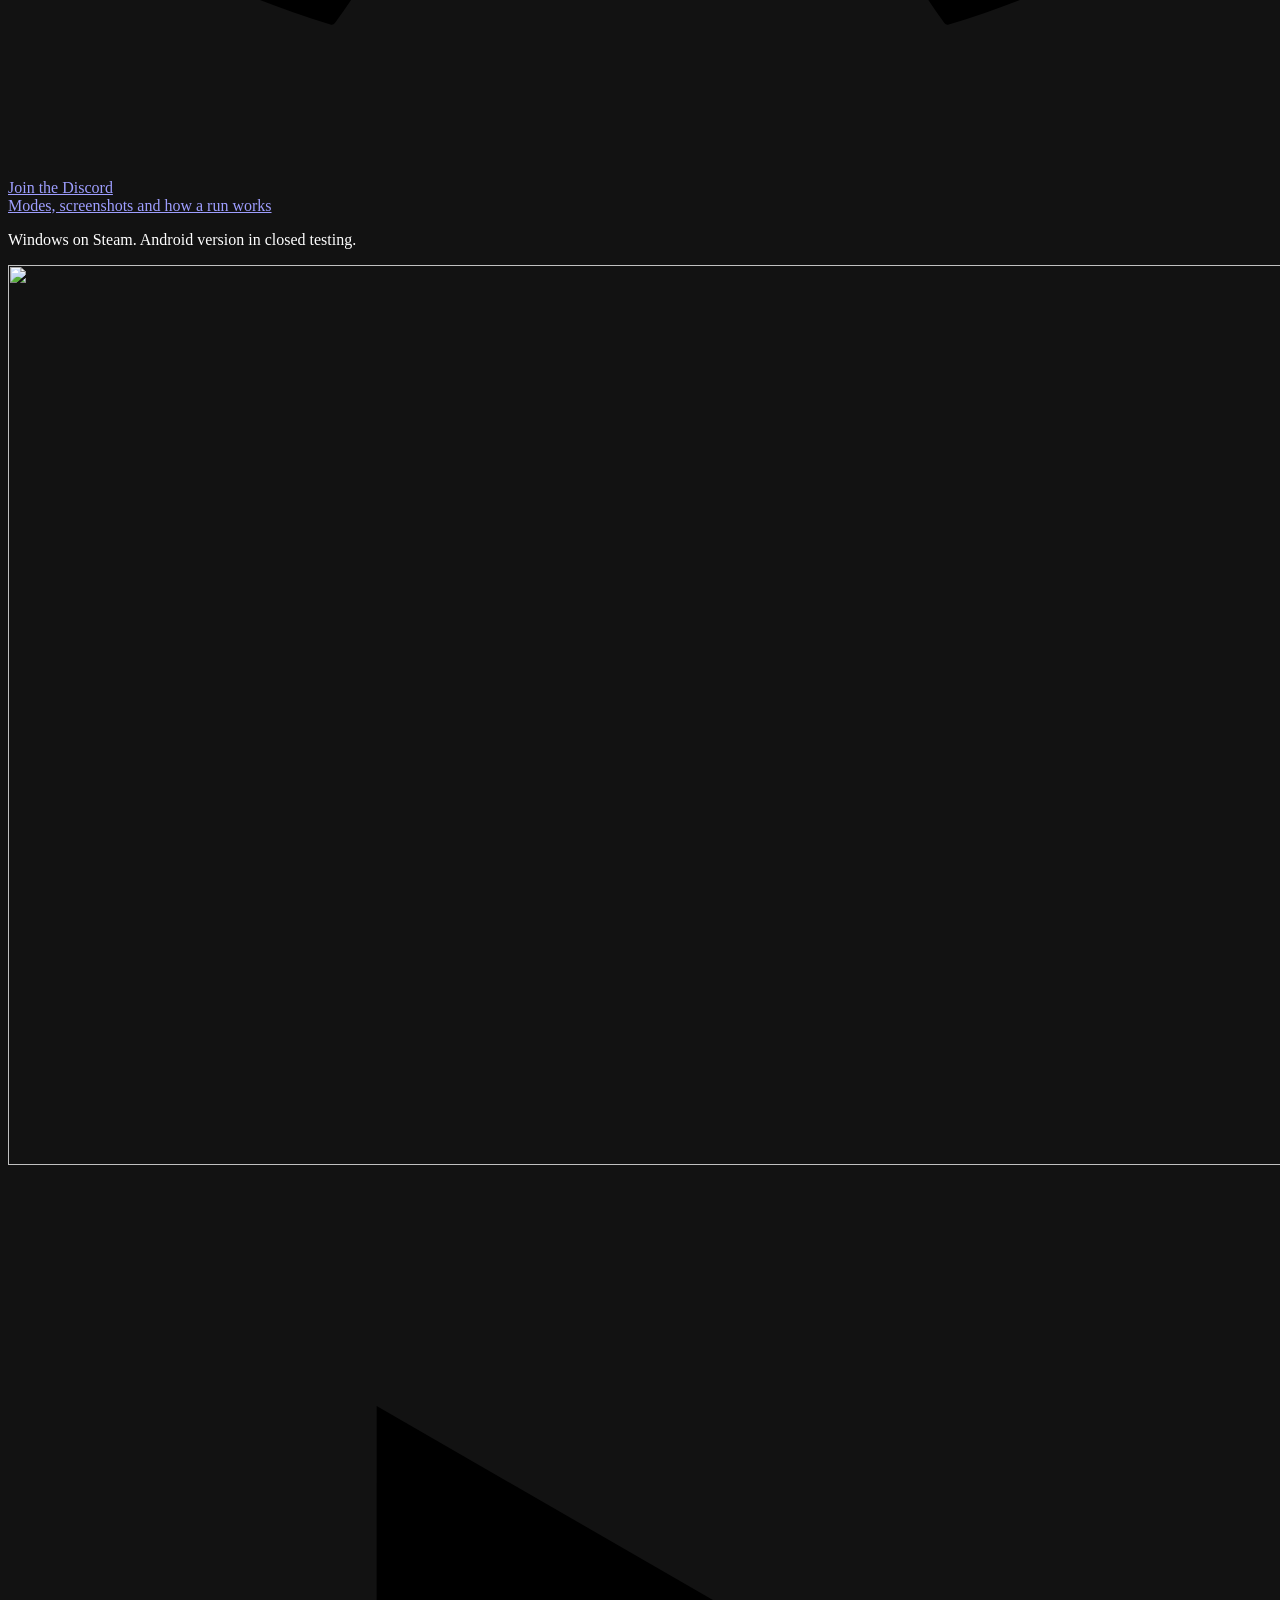
==== commit c6802770: "Site: profile icons in every footer, lighter images for phones - Footer: links to the studio's Disco" ====
--- a/docs/index.html
+++ b/docs/index.html
@@ -24,11 +24,11 @@
 <meta name="twitter:image" content="https://7antsgames.com/assets/og/studio.jpg">
 <meta name="twitter:image:alt" content="7 Ants Games: FUCK OFF beside Slot Theory">
 <link rel="icon" href="/assets/favicon.svg" type="image/svg+xml">
-<link rel="preload" href="/assets/fuck-off/hero.jpg" as="image" fetchpriority="high">
+<link rel="preload" href="/assets/fuck-off/hero.webp" as="image" type="image/webp" fetchpriority="high">
 <link rel="preload" href="/fonts/SpaceGrotesk-400_700.woff2" as="font" type="font/woff2" crossorigin>
 <link rel="preload" href="/fonts/Silkscreen-400.woff2" as="font" type="font/woff2" crossorigin>
-<link rel="stylesheet" href="/style.css?v=2">
-<script src="/app.js?v=2" defer></script>
+<link rel="stylesheet" href="/style.css?v=3">
+<script src="/app.js?v=3" defer></script>
 <script type="application/ld+json">
 {
   "@context": "https://schema.org",
@@ -45,7 +45,16 @@
         "height": 512
       },
       "email": "support@7antsgames.com",
-      "description": "Indie game studio behind FUCK OFF: Mo' Mentum Mo' Problems and Slot Theory."
+      "description": "Indie game studio behind FUCK OFF: Mo' Mentum Mo' Problems and Slot Theory.",
+      "sameAs": [
+        "https://x.com/7antsgames",
+        "https://bsky.app/profile/7antsgames.bsky.social",
+        "https://www.tiktok.com/@7antsgames",
+        "https://www.instagram.com/7antsgames",
+        "https://www.facebook.com/7antsgames",
+        "https://rumble.com/c/c-7977578",
+        "https://discord.com/invite/cEnnAErRvW"
+      ]
     },
     {
       "@type": "WebSite",
@@ -93,7 +102,7 @@
 
 <!-- ================= FUCK OFF: hero ================= -->
 <section class="hero" id="fuck-off" aria-labelledby="fo-title">
-  <video class="hero-video" autoplay muted loop playsinline preload="metadata" poster="/assets/fuck-off/hero.jpg" aria-hidden="true">
+  <video class="hero-video" autoplay muted loop playsinline preload="metadata" poster="/assets/fuck-off/hero.webp" aria-hidden="true">
     <source src="/assets/fuck-off/hero.mp4" type="video/mp4" media="(prefers-reduced-motion: no-preference) and (orientation: landscape)">
     <source src="/assets/fuck-off/hero-portrait.mp4" type="video/mp4" media="(prefers-reduced-motion: no-preference) and (orientation: portrait)">
   </video>
@@ -159,27 +168,27 @@
   </div>
   <div class="reel">
     <figure class="clip reveal">
-      <div class="phone"><video muted loop playsinline preload="none" poster="/assets/fuck-off/clips/tutorial-boss.jpg"><source src="/assets/fuck-off/clips/tutorial-boss.mp4" type="video/mp4"></video><button class="sound" type="button" aria-pressed="false" aria-label="Sound: The tutorial fights back">♪</button></div>
+      <div class="phone"><img class="clip-poster" src="/assets/fuck-off/clips/tutorial-boss.webp" alt="" width="540" height="960" loading="lazy"><video muted loop playsinline preload="none"><source src="/assets/fuck-off/clips/tutorial-boss.mp4" type="video/mp4"></video><button class="sound" type="button" aria-pressed="false" aria-label="Sound: The tutorial fights back">♪</button></div>
       <figcaption><strong>The tutorial fights back</strong><span>You need one kill. It needs five.</span></figcaption>
     </figure>
     <figure class="clip reveal">
-      <div class="phone"><video muted loop playsinline preload="none" poster="/assets/fuck-off/clips/momentum.jpg"><source src="/assets/fuck-off/clips/momentum.mp4" type="video/mp4"></video><button class="sound" type="button" aria-pressed="false" aria-label="Sound: Nothing stops on its own">♪</button></div>
+      <div class="phone"><img class="clip-poster" src="/assets/fuck-off/clips/momentum.webp" alt="" width="540" height="960" loading="lazy"><video muted loop playsinline preload="none"><source src="/assets/fuck-off/clips/momentum.mp4" type="video/mp4"></video><button class="sound" type="button" aria-pressed="false" aria-label="Sound: Nothing stops on its own">♪</button></div>
       <figcaption><strong>Nothing stops on its own</strong><span>To stop: turn around and push.</span></figcaption>
     </figure>
     <figure class="clip reveal">
-      <div class="phone"><video muted loop playsinline preload="none" poster="/assets/fuck-off/clips/bot-pilots.jpg"><source src="/assets/fuck-off/clips/bot-pilots.mp4" type="video/mp4"></video><button class="sound" type="button" aria-pressed="false" aria-label="Sound: The pilots remember you">♪</button></div>
+      <div class="phone"><img class="clip-poster" src="/assets/fuck-off/clips/bot-pilots.webp" alt="" width="540" height="960" loading="lazy"><video muted loop playsinline preload="none"><source src="/assets/fuck-off/clips/bot-pilots.mp4" type="video/mp4"></video><button class="sound" type="button" aria-pressed="false" aria-label="Sound: The pilots remember you">♪</button></div>
       <figcaption><strong>The pilots remember you</strong><span>Every bot is a persistent character.</span></figcaption>
     </figure>
     <figure class="clip reveal">
-      <div class="phone"><video muted loop playsinline preload="none" poster="/assets/fuck-off/clips/hundred-pilots.jpg"><source src="/assets/fuck-off/clips/hundred-pilots.mp4" type="video/mp4"></video><button class="sound" type="button" aria-pressed="false" aria-label="Sound: 100 pilots in one pub">♪</button></div>
+      <div class="phone"><img class="clip-poster" src="/assets/fuck-off/clips/hundred-pilots.webp" alt="" width="540" height="960" loading="lazy"><video muted loop playsinline preload="none"><source src="/assets/fuck-off/clips/hundred-pilots.mp4" type="video/mp4"></video><button class="sound" type="button" aria-pressed="false" aria-label="Sound: 100 pilots in one pub">♪</button></div>
       <figcaption><strong>100 pilots in one pub</strong><span>Up to 50 a side, one simulation.</span></figcaption>
     </figure>
     <figure class="clip reveal">
-      <div class="phone"><video muted loop playsinline preload="none" poster="/assets/fuck-off/clips/burst.jpg"><source src="/assets/fuck-off/clips/burst.mp4" type="video/mp4"></video><button class="sound" type="button" aria-pressed="false" aria-label="Sound: Burst">♪</button></div>
+      <div class="phone"><img class="clip-poster" src="/assets/fuck-off/clips/burst.webp" alt="" width="540" height="960" loading="lazy"><video muted loop playsinline preload="none"><source src="/assets/fuck-off/clips/burst.mp4" type="video/mp4"></video><button class="sound" type="button" aria-pressed="false" aria-label="Sound: Burst">♪</button></div>
       <figcaption><strong>Burst</strong><span>75 pieces in every direction.</span></figcaption>
     </figure>
     <figure class="clip reveal">
-      <div class="phone"><video muted loop playsinline preload="none" poster="/assets/fuck-off/clips/orbs.jpg"><source src="/assets/fuck-off/clips/orbs.mp4" type="video/mp4"></video><button class="sound" type="button" aria-pressed="false" aria-label="Sound: Take the orbs">♪</button></div>
+      <div class="phone"><img class="clip-poster" src="/assets/fuck-off/clips/orbs.webp" alt="" width="540" height="960" loading="lazy"><video muted loop playsinline preload="none"><source src="/assets/fuck-off/clips/orbs.mp4" type="video/mp4"></video><button class="sound" type="button" aria-pressed="false" aria-label="Sound: Take the orbs">♪</button></div>
       <figcaption><strong>Take the orbs</strong><span>Fly over one to take it for your side.</span></figcaption>
     </figure>
   </div>
@@ -200,7 +209,7 @@
 <!-- ================= Final CTA ================= -->
 <section class="band launch" aria-labelledby="launch-title">
   <div class="wrap launch-inner reveal">
-    <img class="launch-ship" src="/assets/fuck-off/ships/kestrel.png" alt="" width="32" height="32" loading="lazy">
+    <img class="launch-ship" src="/assets/fuck-off/ships/kestrel.webp" alt="" width="32" height="32" loading="lazy">
     <h2 id="launch-title">Stop reading.<br><em>Start drifting.</em></h2>
     <div class="cta-row cta-center">
       <a class="btn btn-gold btn-big" href="https://play.7antsgames.com/?connect"><svg viewBox="0 0 24 24" aria-hidden="true"><path d="M7 4.5v15l12-7.5z"/></svg>Play online</a>
@@ -217,7 +226,7 @@
   <div class="wrap">
     <div class="st-head reveal">
       <p class="kicker st-kicker">Also from 7 Ants Games · On Steam</p>
-      <h2 id="st-title"><picture><source srcset="/assets/slot-theory/logo.webp" type="image/webp"><img class="st-logo" src="/assets/slot-theory/logo.png" alt="Slot Theory" width="1100" height="148" loading="lazy"></picture></h2>
+      <h2 id="st-title"><picture><source srcset="/assets/slot-theory/logo-720.webp 720w, /assets/slot-theory/logo.webp 1100w" sizes="(max-width: 752px) calc(100vw - 32px), 720px" type="image/webp"><img class="st-logo" src="/assets/slot-theory/logo.png" alt="Slot Theory" width="1100" height="148" loading="lazy"></picture></h2>
       <p class="st-tag">A tower defense with a drafting twist.</p>
     </div>
 
@@ -241,7 +250,7 @@
 
       <div class="reveal">
         <a class="trailer" id="trailer" href="https://www.youtube.com/watch?v=8AxcdcvBls4" data-video="8AxcdcvBls4">
-          <img src="/assets/slot-theory/trailer-poster.jpg" alt="" width="1600" height="900" loading="lazy">
+          <img src="/assets/slot-theory/trailer-poster.webp" srcset="/assets/slot-theory/trailer-poster-800.webp 800w, /assets/slot-theory/trailer-poster.webp 1600w" sizes="(max-width: 960px) 100vw, 620px" alt="" width="1600" height="900" loading="lazy">
           <span class="trailer-play"><svg viewBox="0 0 24 24" aria-hidden="true"><path d="M7 4.5v15l13-7.5z"/></svg>Watch the trailer</span>
         </a>
       </div>
@@ -279,6 +288,15 @@
     <a href="https://discord.com/invite/cEnnAErRvW">Discord</a>
     <a href="/privacy/">Privacy</a>
   </nav>
+  <nav class="social" aria-label="7 Ants Games elsewhere">
+    <a href="https://discord.com/invite/cEnnAErRvW" rel="me" title="Discord" aria-label="7 Ants Games on Discord"><svg aria-hidden="true" focusable="false"><use href="/assets/icons/social.svg#discord"/></svg></a>
+    <a href="https://x.com/7antsgames" rel="me" title="X" aria-label="7 Ants Games on X"><svg aria-hidden="true" focusable="false"><use href="/assets/icons/social.svg#x"/></svg></a>
+    <a href="https://bsky.app/profile/7antsgames.bsky.social" rel="me" title="Bluesky" aria-label="7 Ants Games on Bluesky"><svg aria-hidden="true" focusable="false"><use href="/assets/icons/social.svg#bluesky"/></svg></a>
+    <a href="https://www.tiktok.com/@7antsgames" rel="me" title="TikTok" aria-label="7 Ants Games on TikTok"><svg aria-hidden="true" focusable="false"><use href="/assets/icons/social.svg#tiktok"/></svg></a>
+    <a href="https://www.instagram.com/7antsgames" rel="me" title="Instagram" aria-label="7 Ants Games on Instagram"><svg aria-hidden="true" focusable="false"><use href="/assets/icons/social.svg#instagram"/></svg></a>
+    <a href="https://www.facebook.com/7antsgames" rel="me" title="Facebook" aria-label="7 Ants Games on Facebook"><svg aria-hidden="true" focusable="false"><use href="/assets/icons/social.svg#facebook"/></svg></a>
+    <a href="https://rumble.com/c/c-7977578" rel="me" title="Rumble" aria-label="7 Ants Games on Rumble"><svg aria-hidden="true" focusable="false"><use href="/assets/icons/social.svg#rumble"/></svg></a>
+  </nav>
   <span>No cookies, no trackers. The Slot Theory trailer plays from YouTube, and loads only if you press play. Fonts: Silkscreen and Space Grotesk (SIL Open Font License).</span>
   <a href="#main">Back to the top ↑</a>
 </footer>
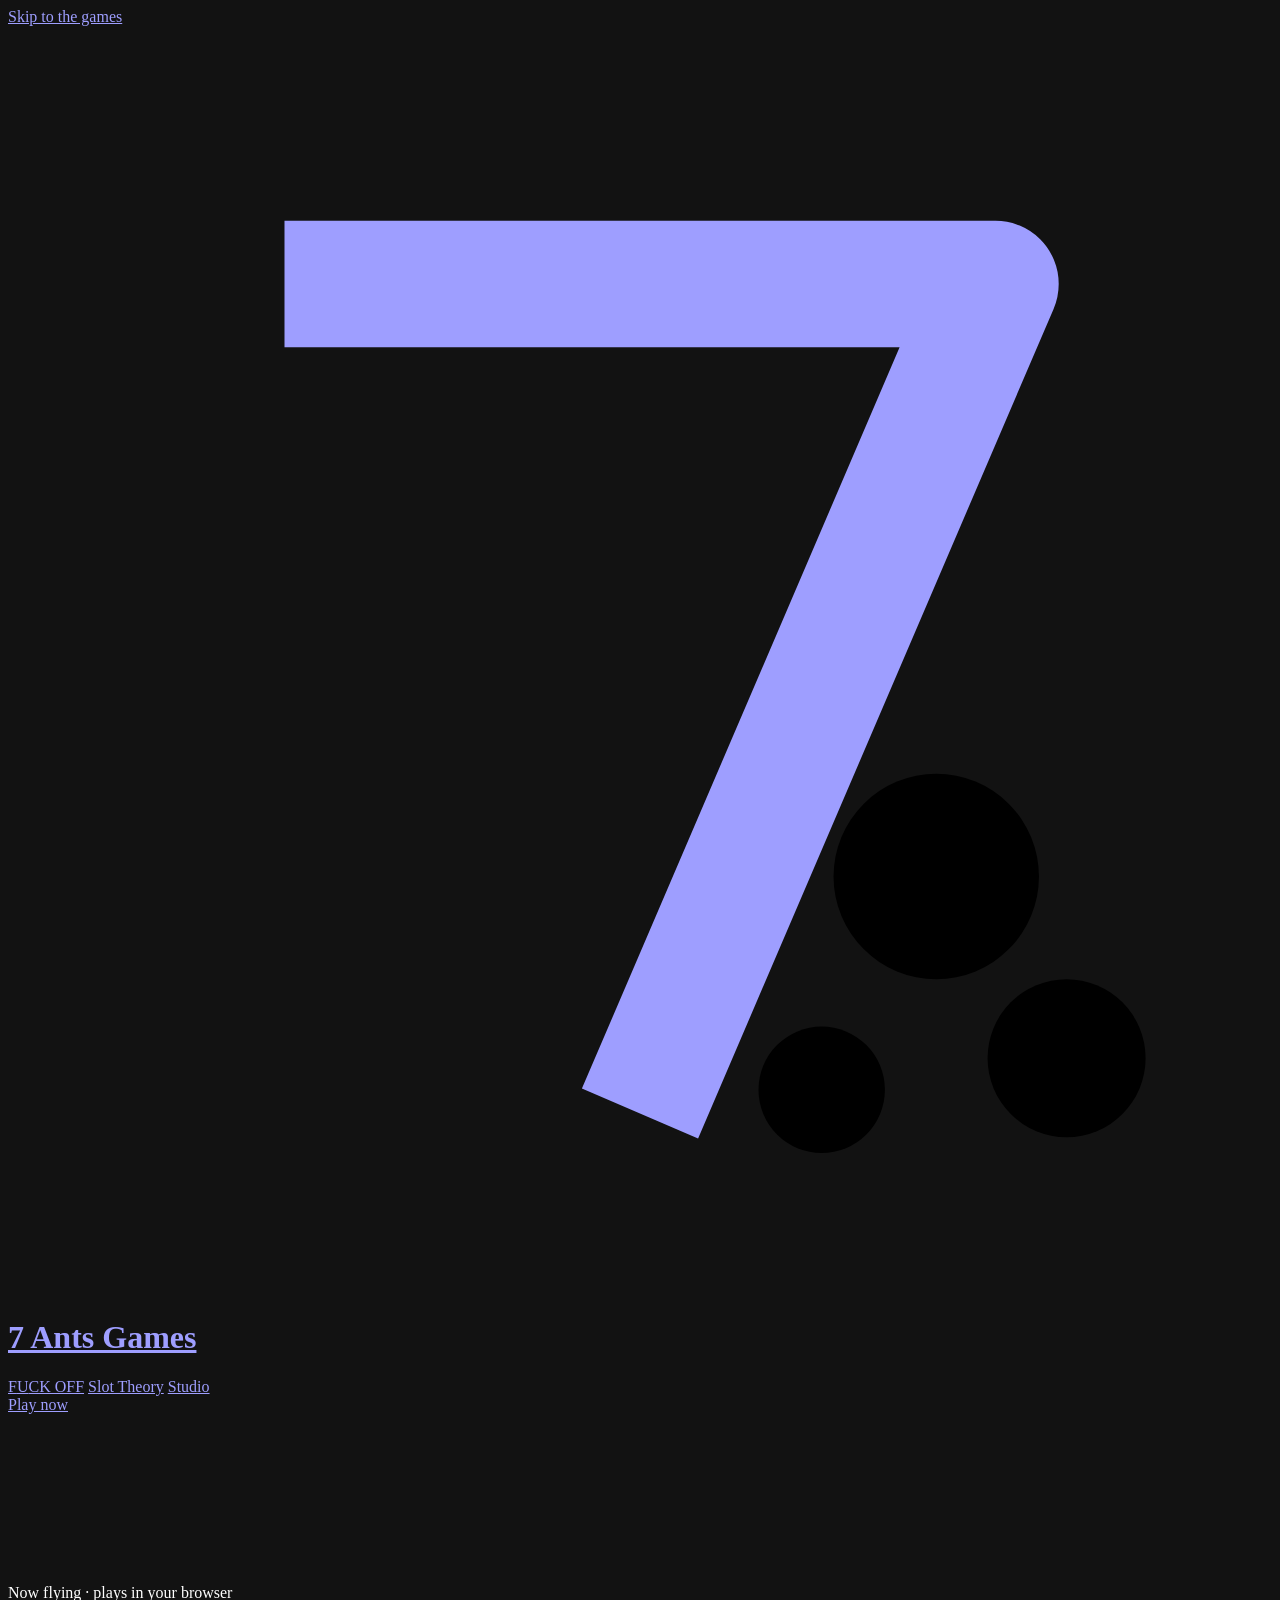
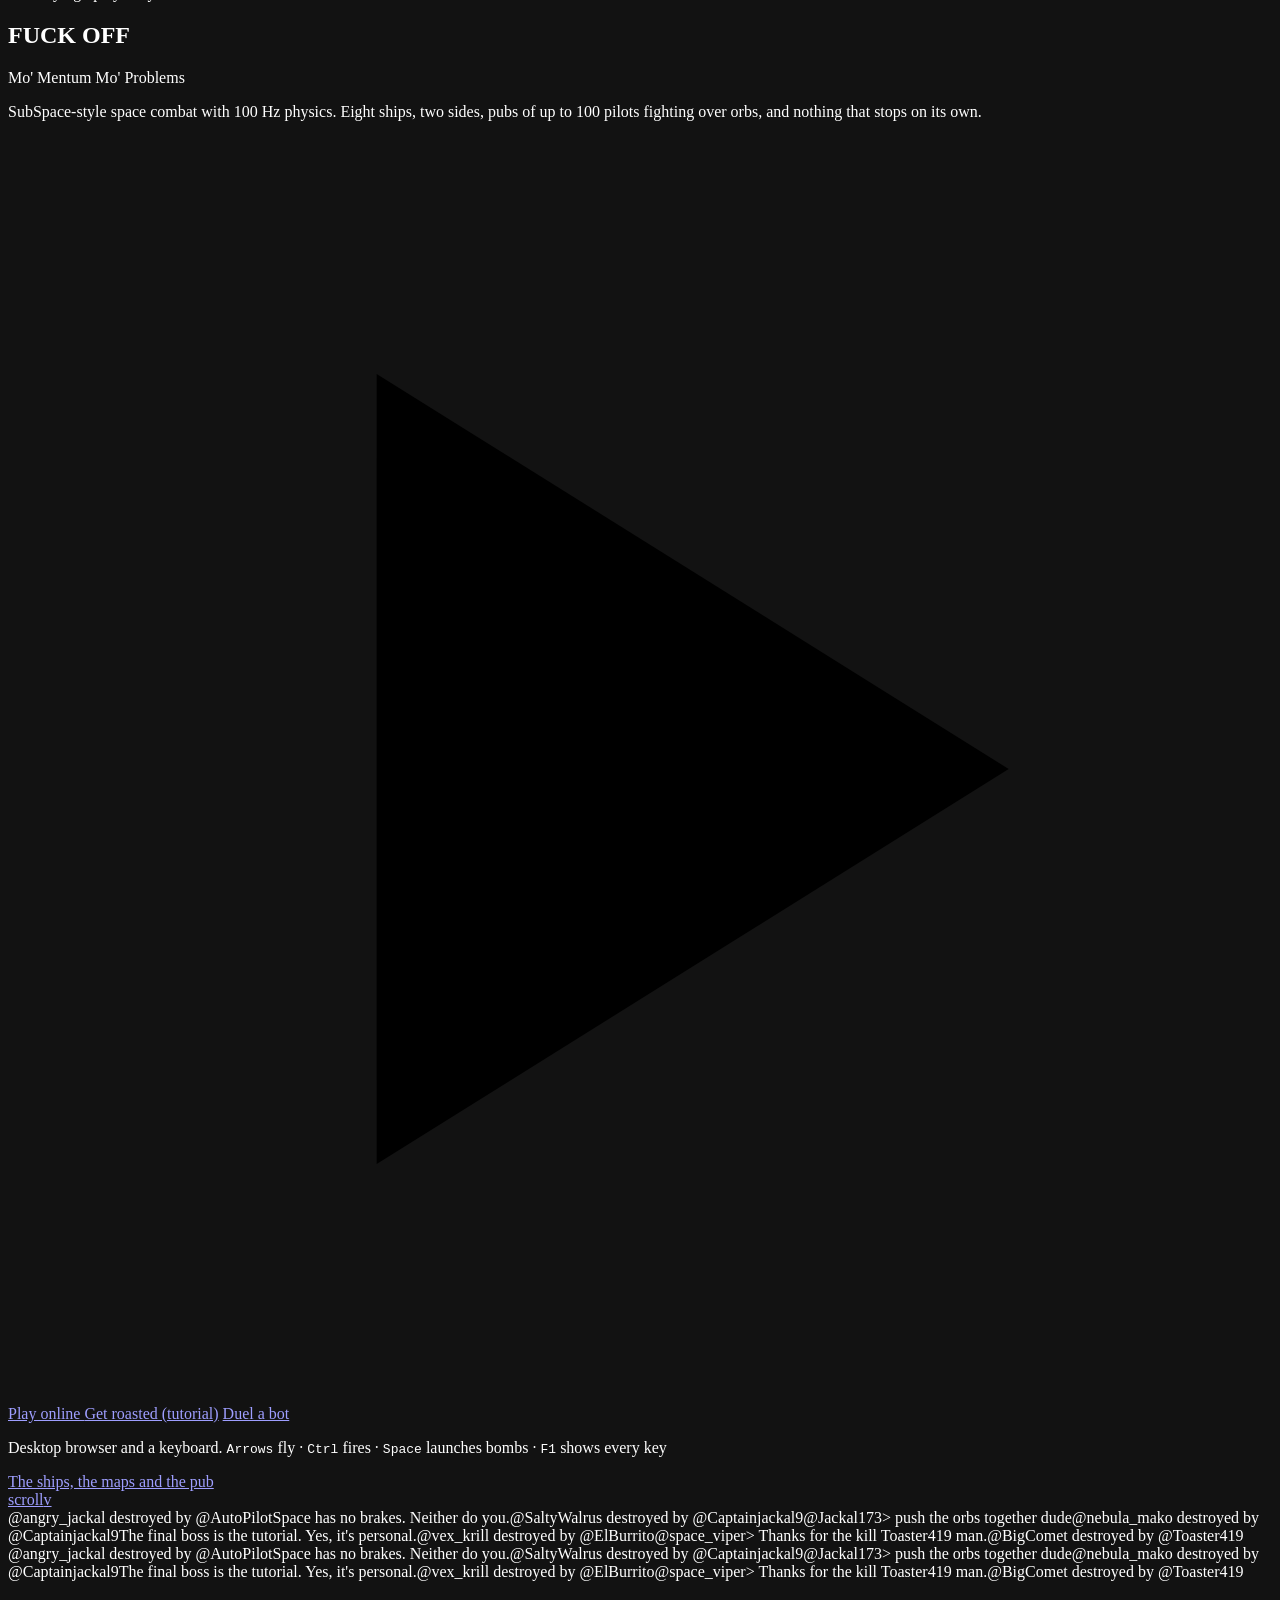
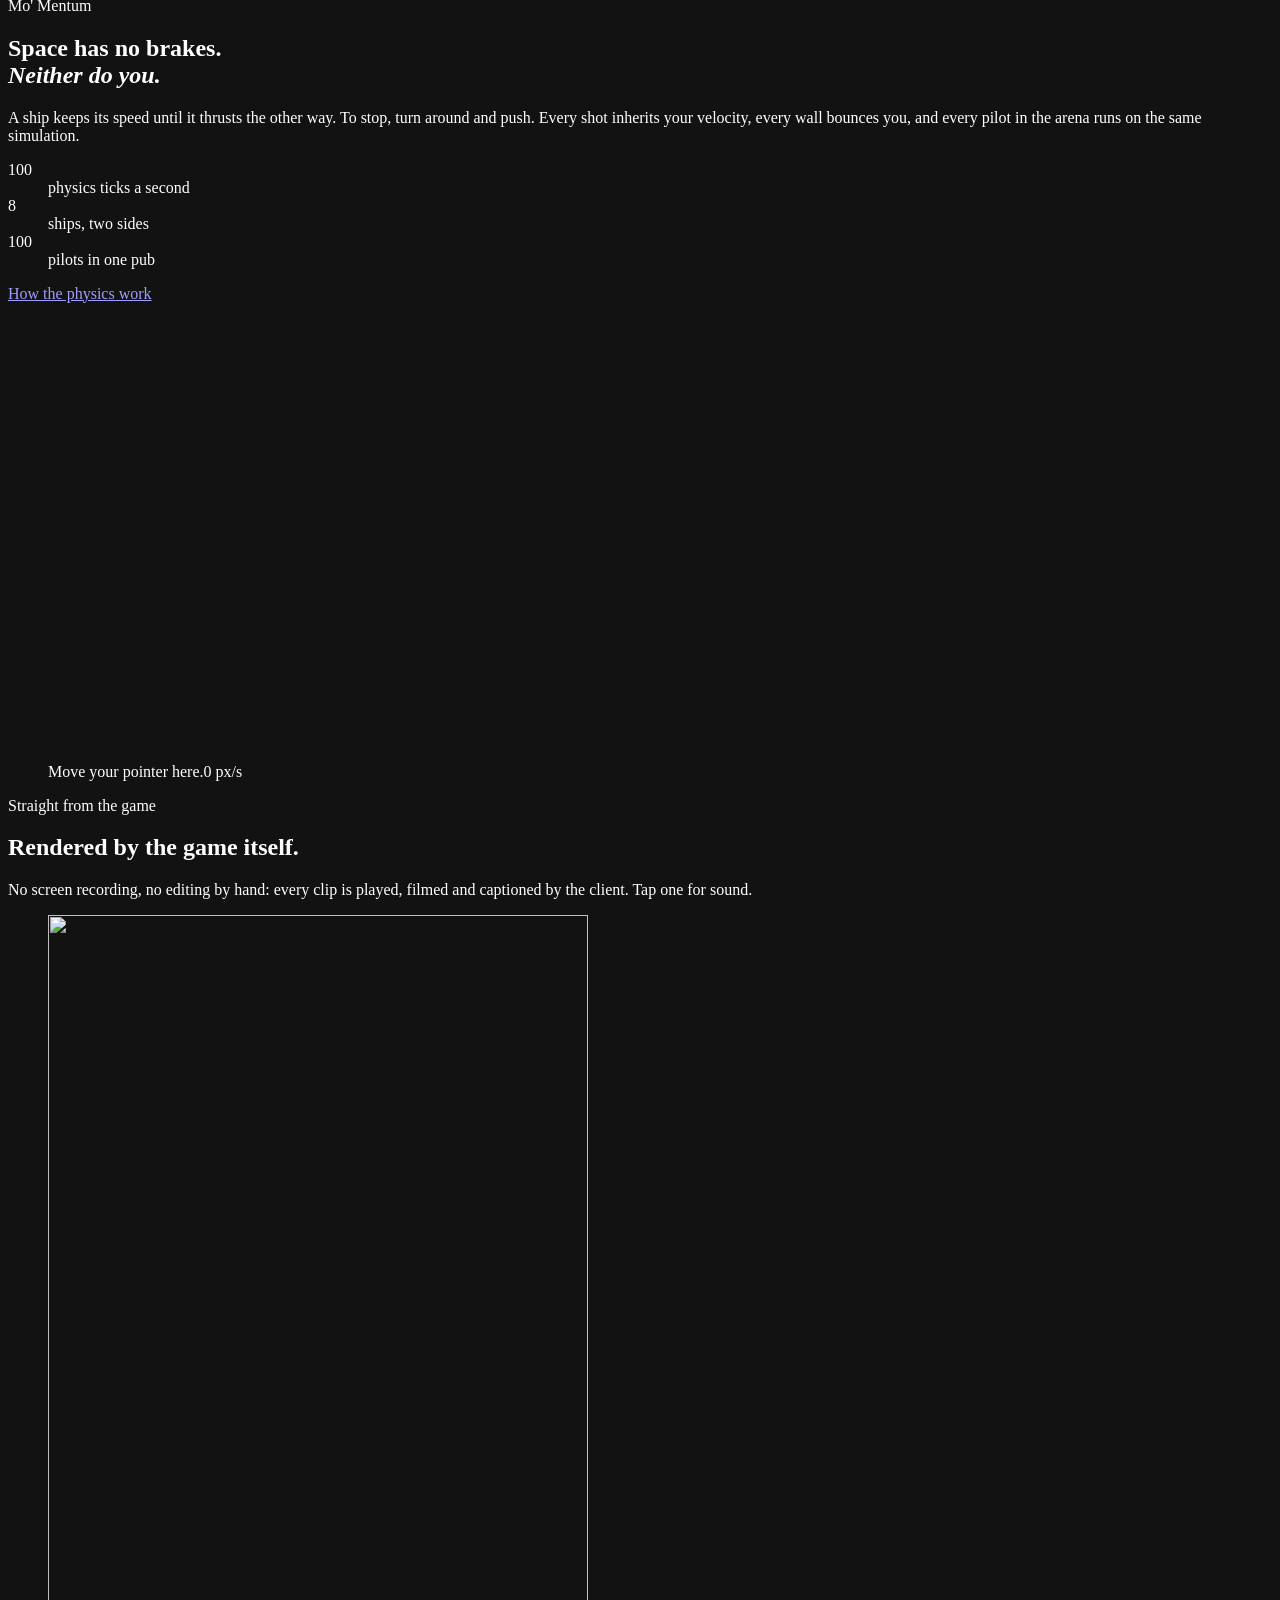
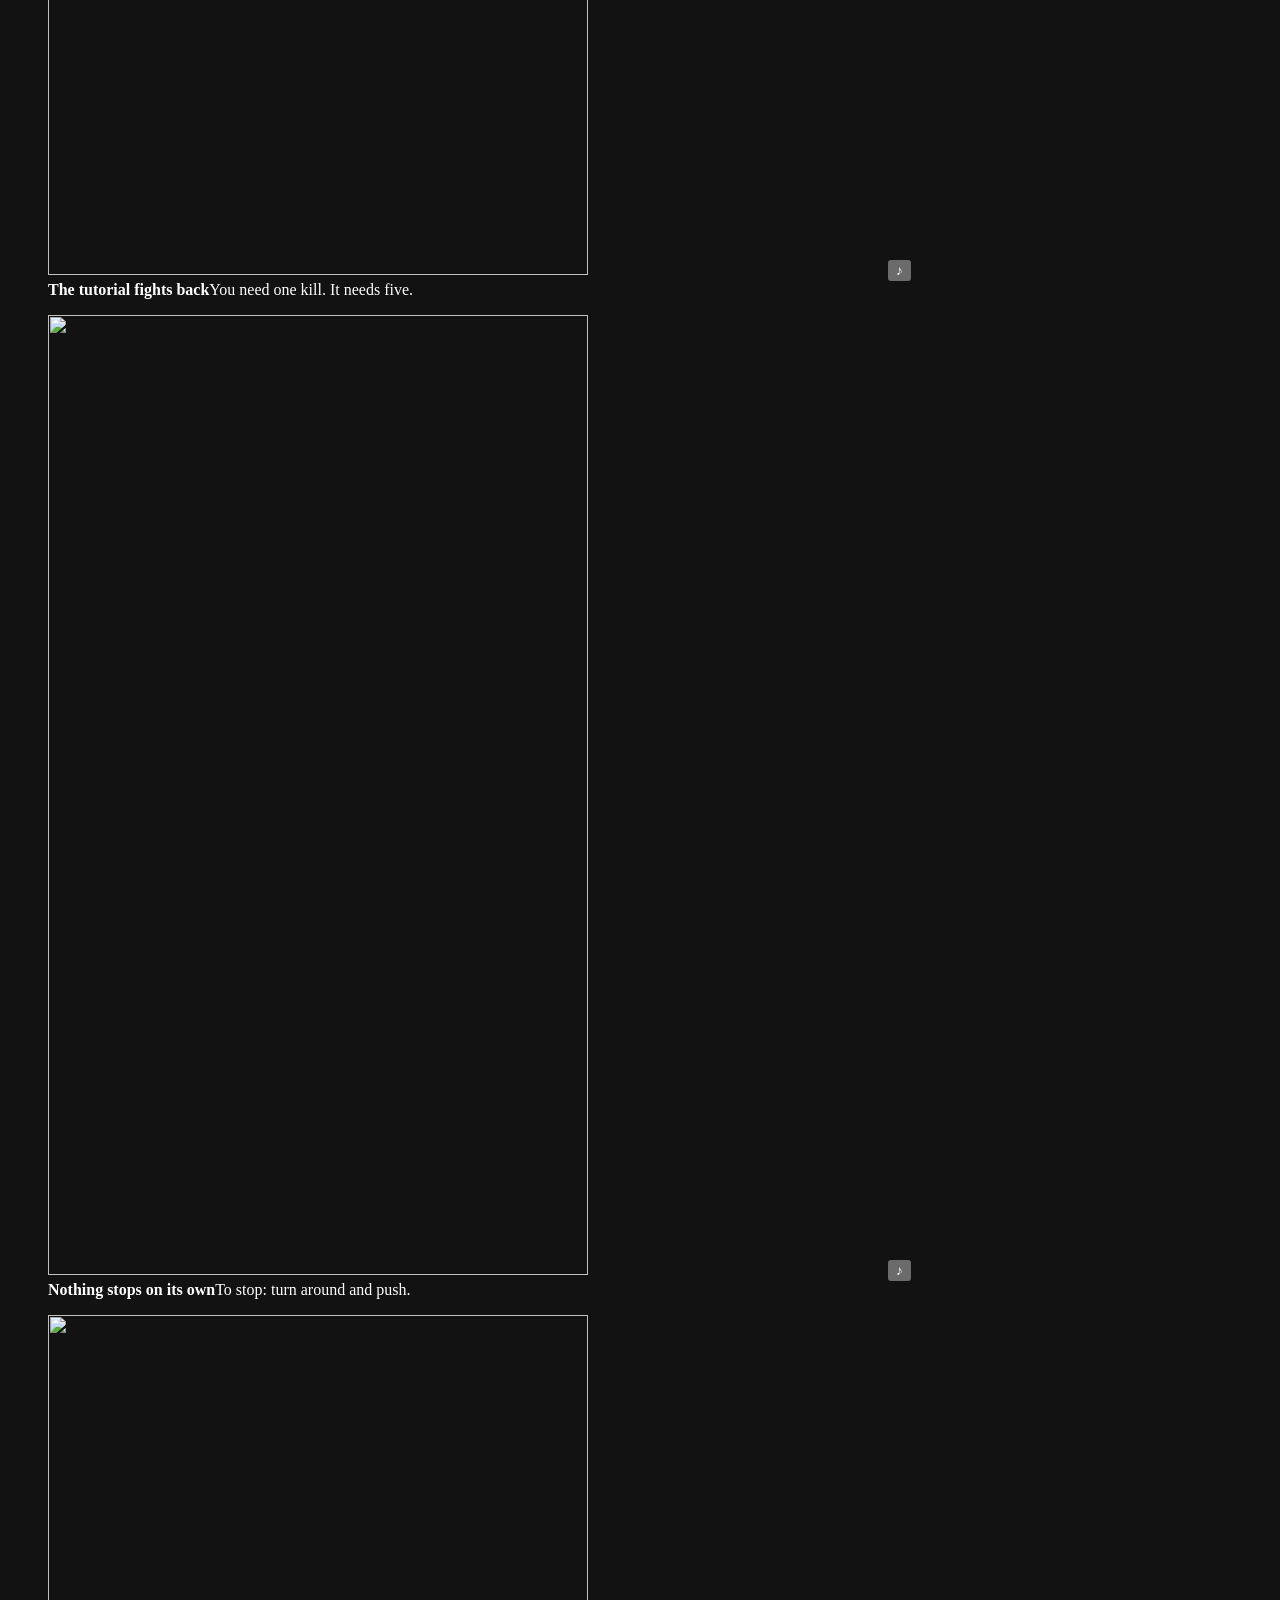
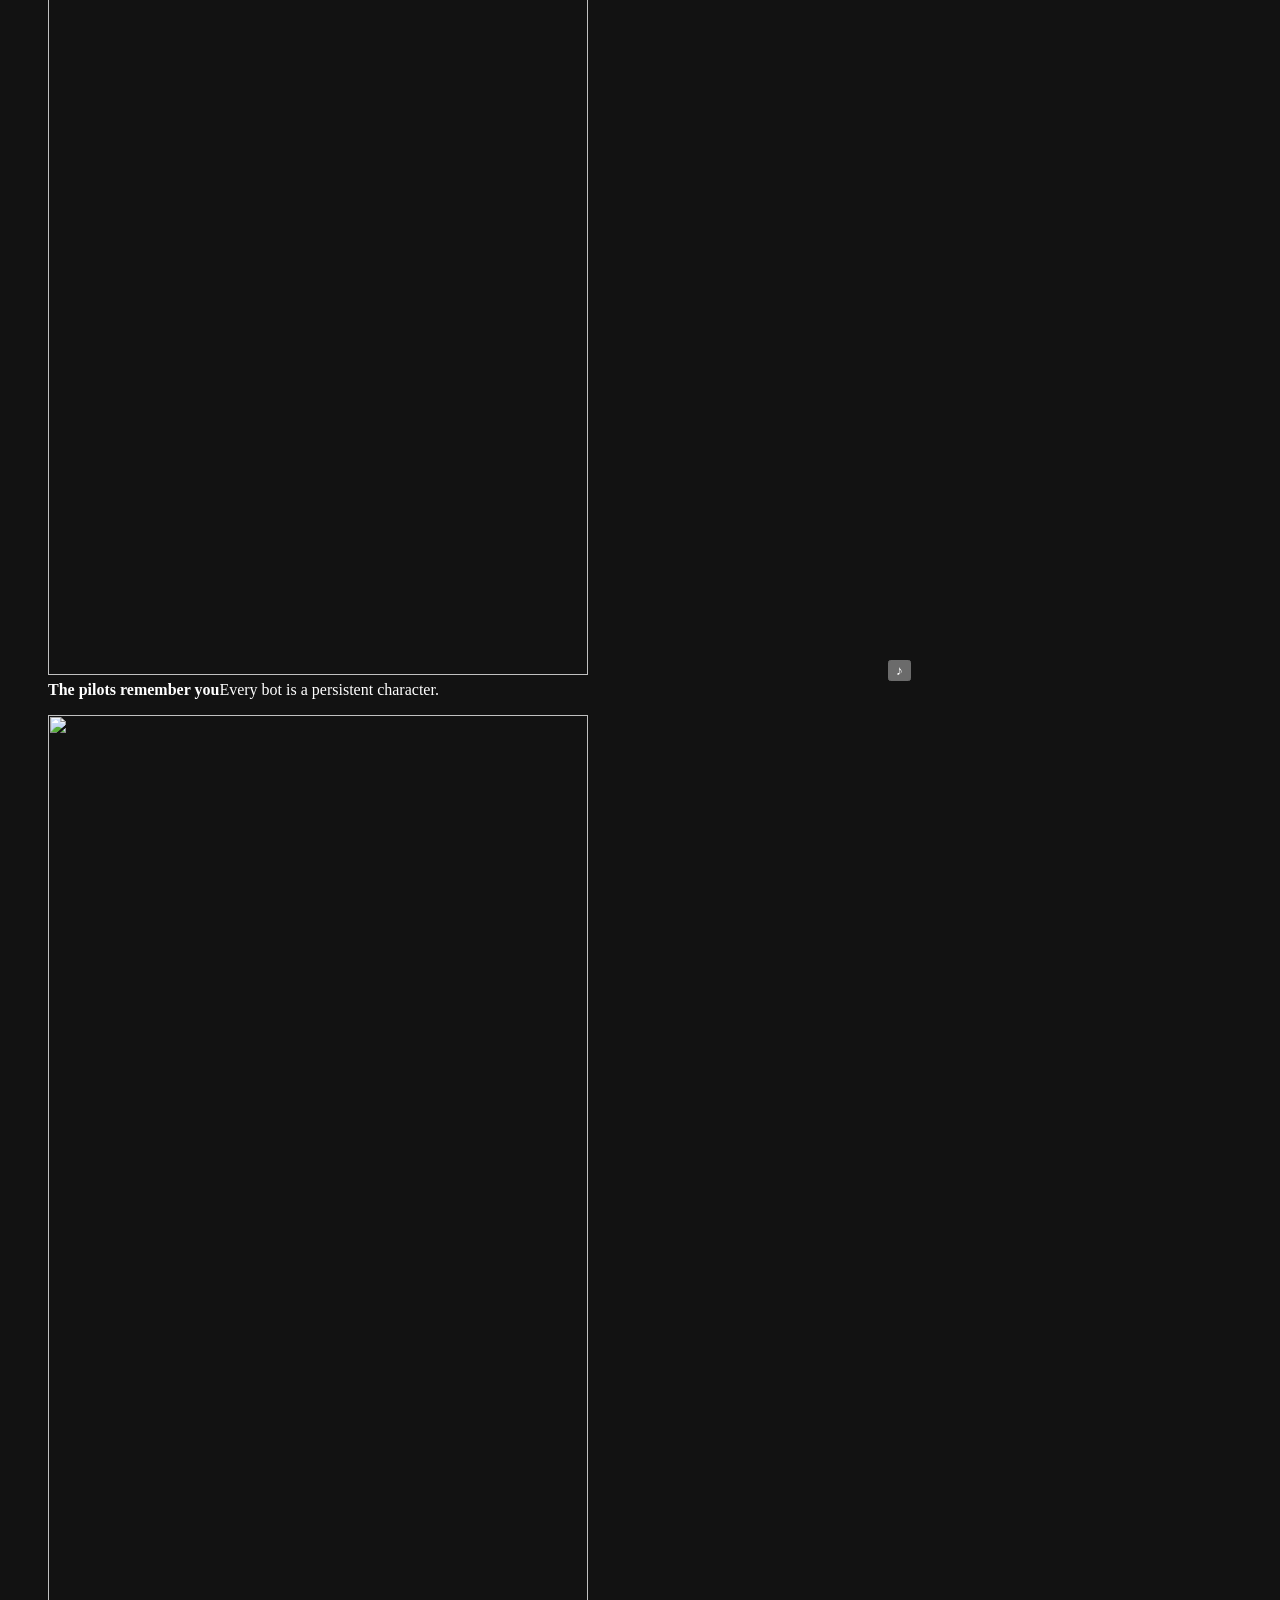
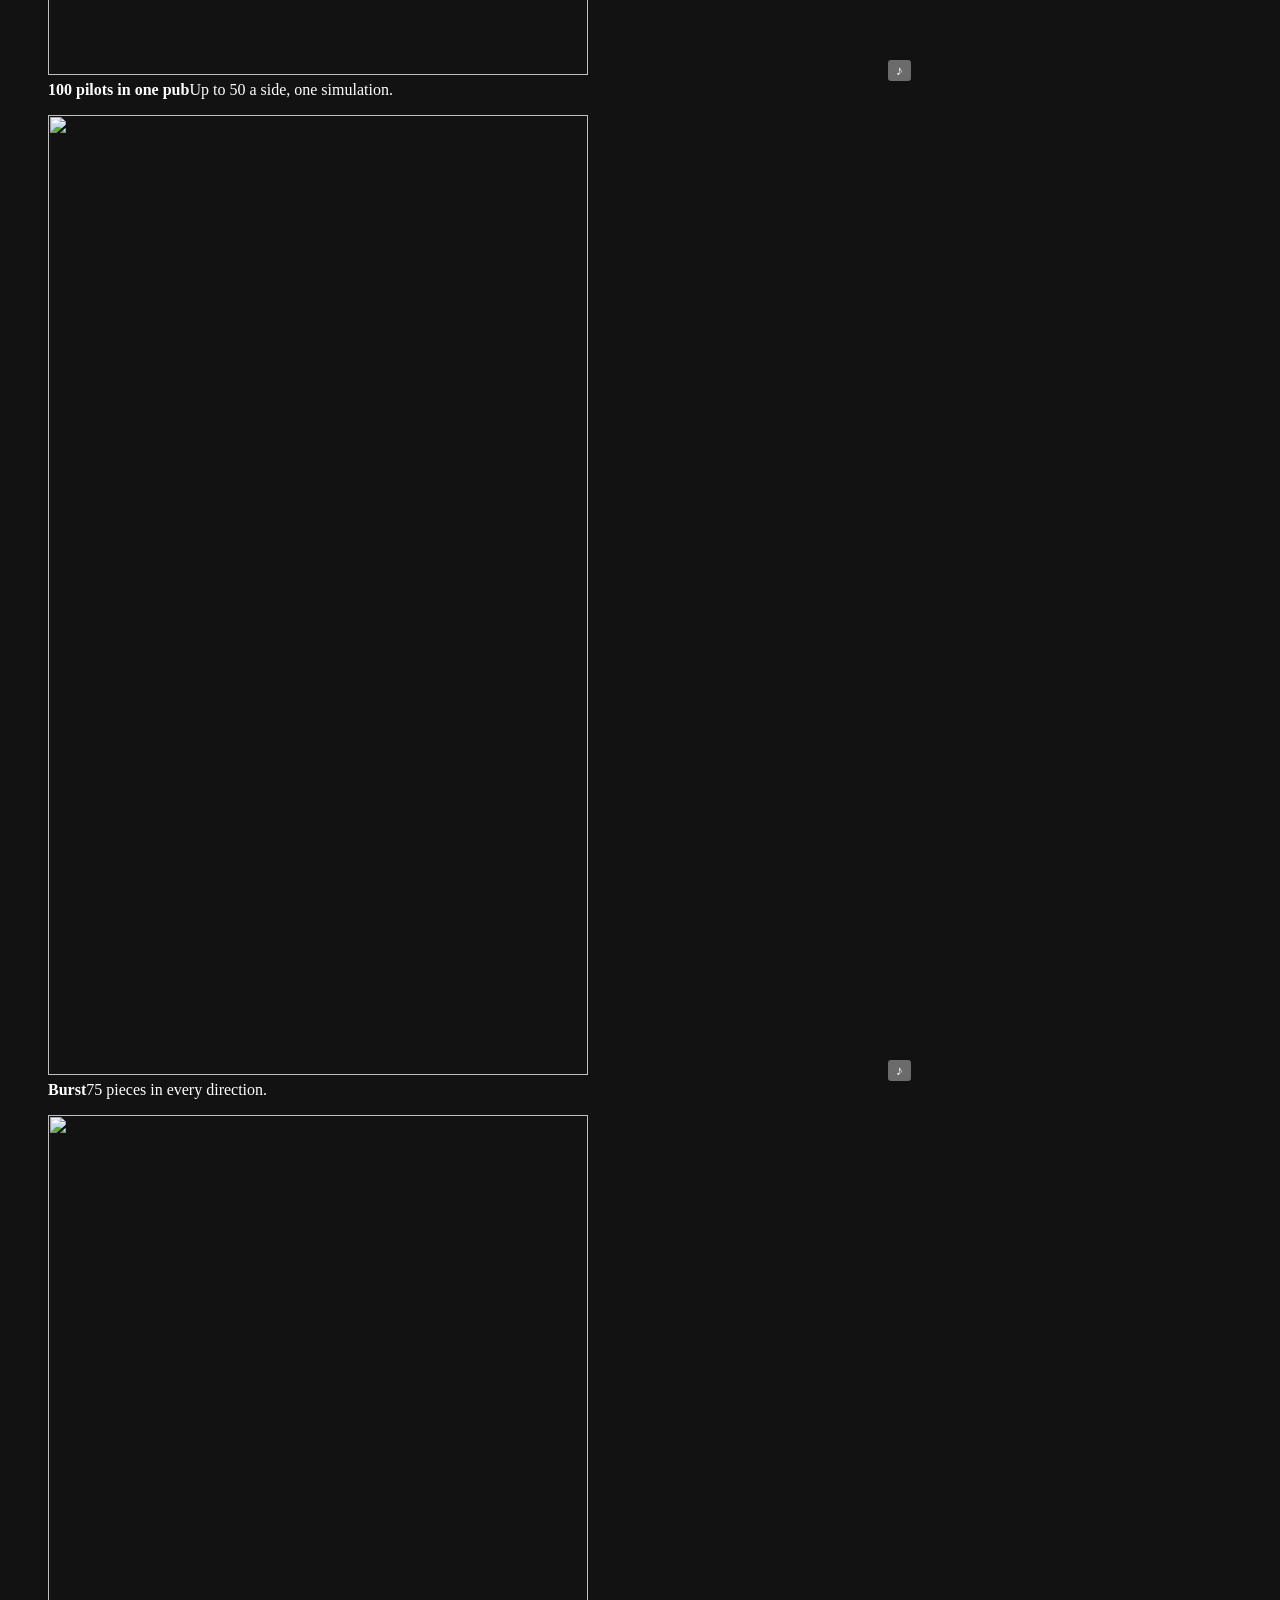
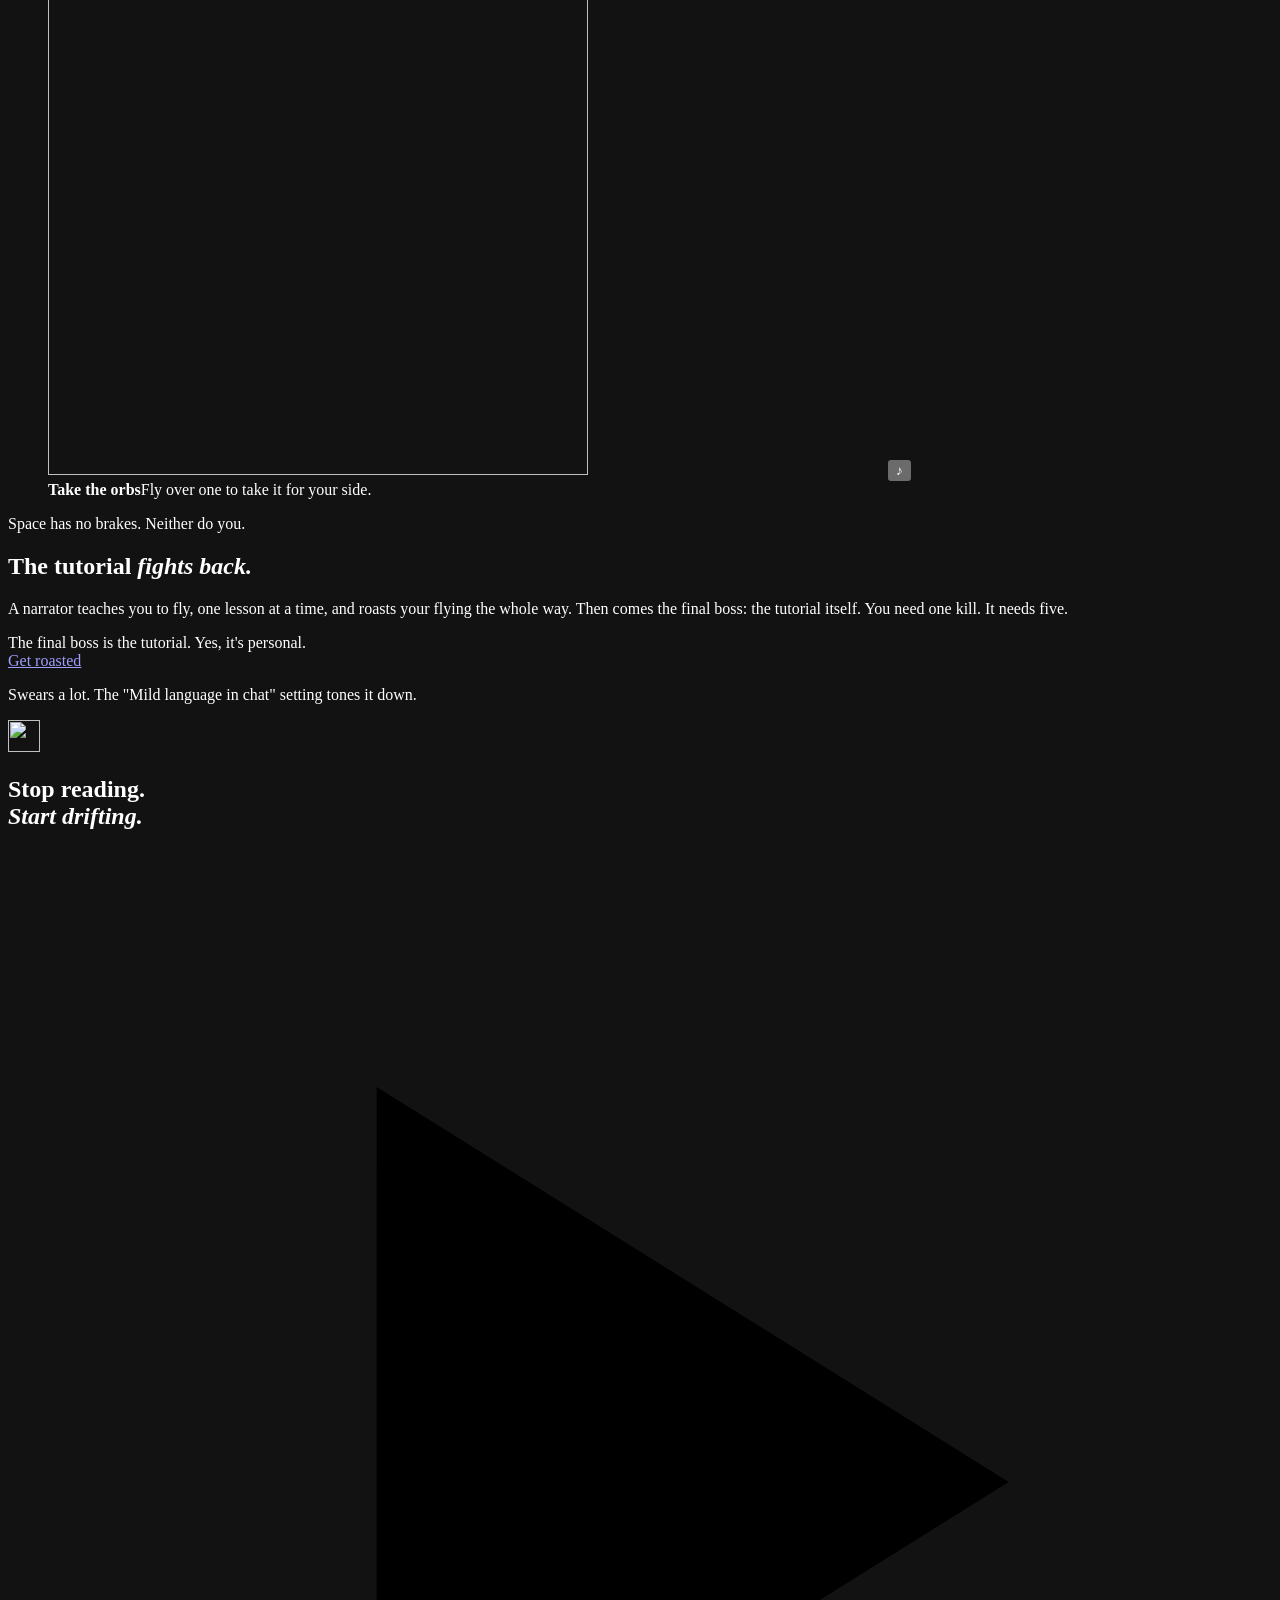
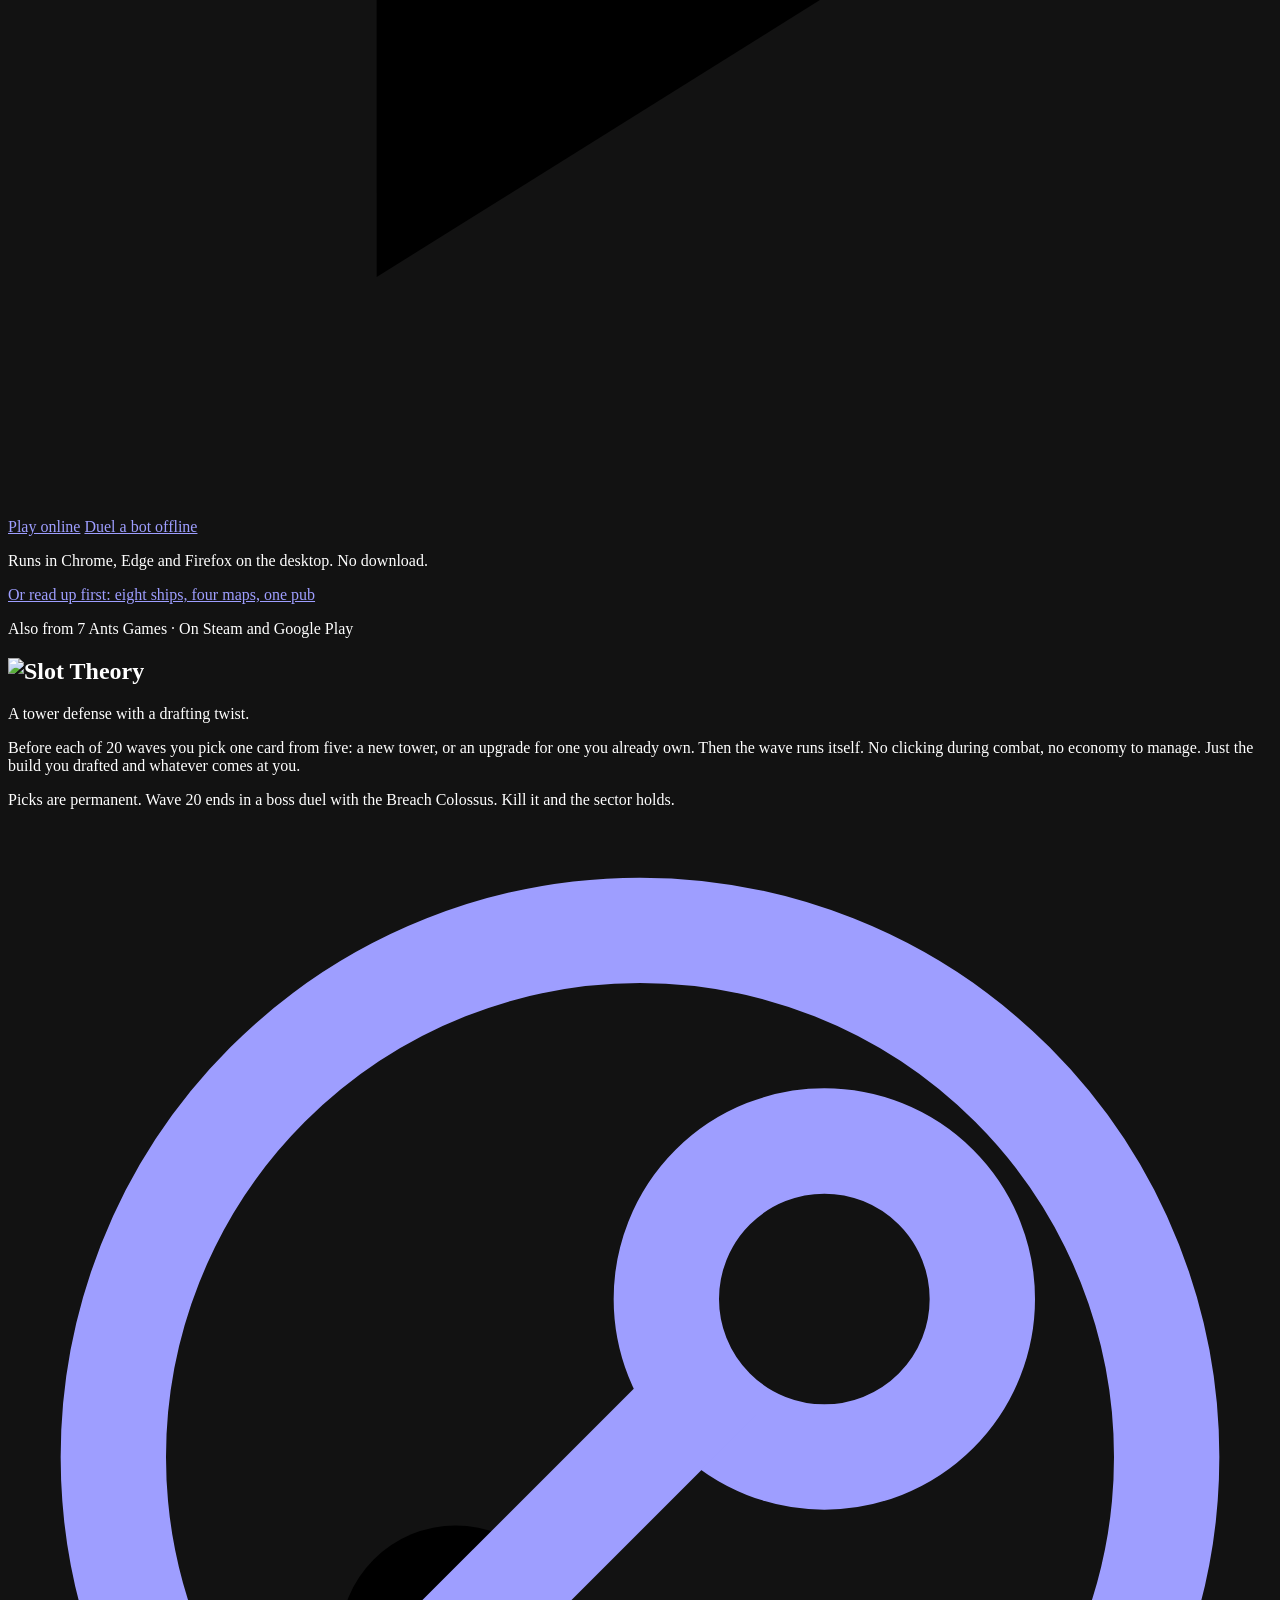
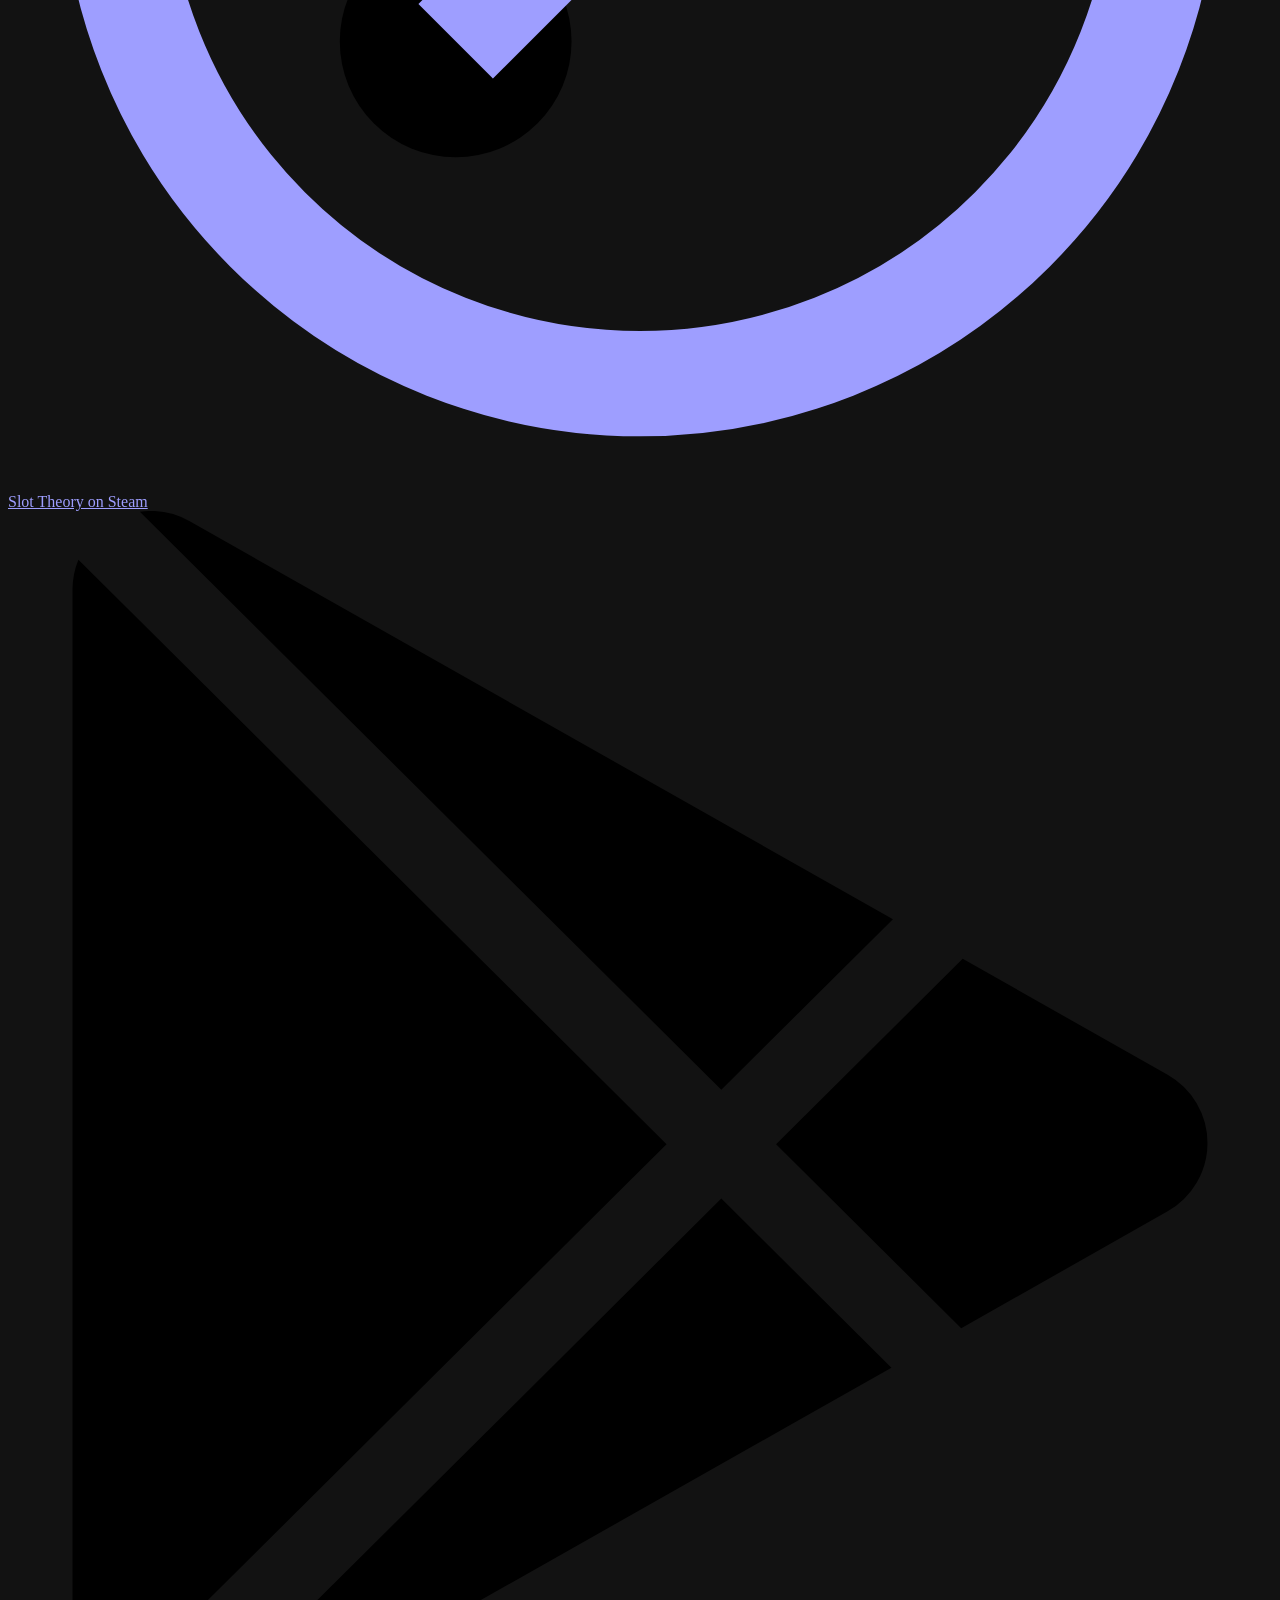
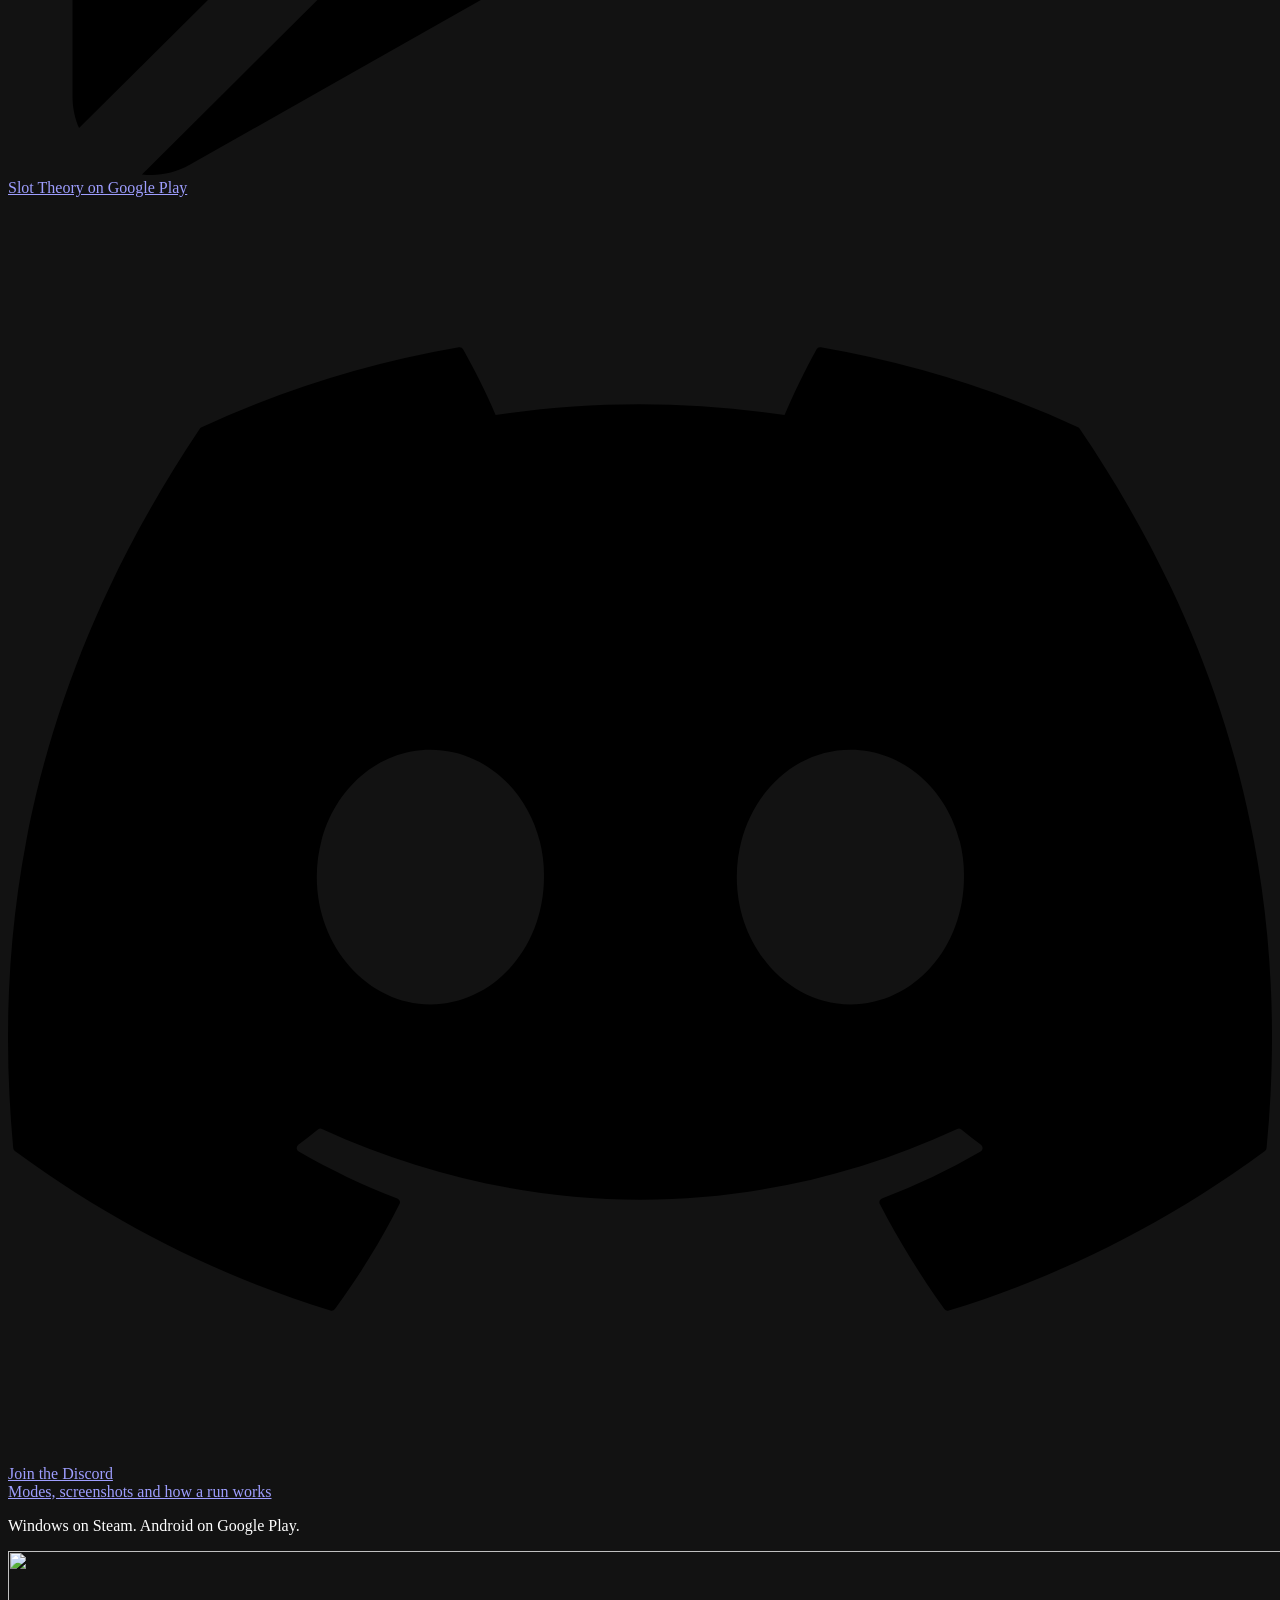
==== commit 6aa8d9a2: "Slot Theory: link the Google Play release Get it on Google Play buttons beside Steam on the home pag" ====
--- a/docs/index.html
+++ b/docs/index.html
@@ -27,7 +27,7 @@
 <link rel="preload" href="/assets/fuck-off/hero.webp" as="image" type="image/webp" fetchpriority="high">
 <link rel="preload" href="/fonts/SpaceGrotesk-400_700.woff2" as="font" type="font/woff2" crossorigin>
 <link rel="preload" href="/fonts/Silkscreen-400.woff2" as="font" type="font/woff2" crossorigin>
-<link rel="stylesheet" href="/style.css?v=3">
+<link rel="stylesheet" href="/style.css?v=4">
 <script src="/app.js?v=3" defer></script>
 <script type="application/ld+json">
 {
@@ -47,6 +47,7 @@
       "email": "support@7antsgames.com",
       "description": "Indie game studio behind FUCK OFF: Mo' Mentum Mo' Problems and Slot Theory.",
       "sameAs": [
+        "https://store.steampowered.com/publisher/7antsgames",
         "https://x.com/7antsgames",
         "https://bsky.app/profile/7antsgames.bsky.social",
         "https://www.tiktok.com/@7antsgames",
@@ -225,7 +226,7 @@
   <div class="slot-grid-bg" aria-hidden="true"></div>
   <div class="wrap">
     <div class="st-head reveal">
-      <p class="kicker st-kicker">Also from 7 Ants Games · On Steam</p>
+      <p class="kicker st-kicker">Also from 7 Ants Games · On Steam and Google Play</p>
       <h2 id="st-title"><picture><source srcset="/assets/slot-theory/logo-720.webp 720w, /assets/slot-theory/logo.webp 1100w" sizes="(max-width: 752px) calc(100vw - 32px), 720px" type="image/webp"><img class="st-logo" src="/assets/slot-theory/logo.png" alt="Slot Theory" width="1100" height="148" loading="lazy"></picture></h2>
       <p class="st-tag">A tower defense with a drafting twist.</p>
     </div>
@@ -239,13 +240,17 @@
             <svg viewBox="0 0 24 24" aria-hidden="true"><circle cx="12" cy="12" r="10" fill="none" stroke="currentColor" stroke-width="2"/><circle cx="15.5" cy="9" r="3" fill="none" stroke="currentColor" stroke-width="2"/><circle cx="8.5" cy="15.5" r="2.2"/><path d="M8.5 15.5 13.5 10.5" stroke="currentColor" stroke-width="2"/></svg>
             Slot Theory on Steam
           </a>
+          <a class="btn btn-play btn-big" href="https://play.google.com/store/apps/details?id=com.sevenants.slottheory">
+            <svg viewBox="0 0 24 24" aria-hidden="true"><path d="M22.018 13.298l-3.919 2.218-3.515-3.493 3.543-3.521 3.891 2.202a1.49 1.49 0 0 1 0 2.594zM1.337.924a1.486 1.486 0 0 0-.112.568v21.017c0 .217.045.419.124.6l11.155-11.087L1.337.924zm12.207 10.065l3.258-3.238L3.45.195a1.466 1.466 0 0 0-.946-.179l11.04 10.973zm0 2.067l-11 10.933c.298.036.612-.016.906-.183l13.324-7.54-3.23-3.21z"/></svg>
+            Slot Theory on Google Play
+          </a>
           <a class="btn btn-discord btn-big" href="https://discord.com/invite/cEnnAErRvW">
             <svg viewBox="0 0 24 24" aria-hidden="true"><path d="M20.317 4.3698a19.7913 19.7913 0 00-4.8851-1.5152.0741.0741 0 00-.0785.0371c-.211.3753-.4447.8648-.6083 1.2495-1.8447-.2762-3.68-.2762-5.4868 0-.1636-.3933-.4058-.8742-.6177-1.2495a.077.077 0 00-.0785-.037 19.7363 19.7363 0 00-4.8852 1.515.0699.0699 0 00-.0321.0277C.5334 9.0458-.319 13.5799.0992 18.0578a.0824.0824 0 00.0312.0561c2.0528 1.5076 4.0413 2.4228 5.9929 3.0294a.0777.0777 0 00.0842-.0276c.4616-.6304.8731-1.2952 1.226-1.9942a.076.076 0 00-.0416-.1057c-.6528-.2476-1.2743-.5495-1.8722-.8923a.077.077 0 01-.0076-.1277c.1258-.0943.2517-.1923.3718-.2914a.0743.0743 0 01.0776-.0105c3.9278 1.7933 8.18 1.7933 12.0614 0a.0739.0739 0 01.0785.0095c.1202.099.246.1981.3728.2924a.077.077 0 01-.0066.1276 12.2986 12.2986 0 01-1.873.8914.0766.0766 0 00-.0407.1067c.3604.698.7719 1.3628 1.225 1.9932a.076.076 0 00.0842.0286c1.961-.6067 3.9495-1.5219 6.0023-3.0294a.077.077 0 00.0313-.0552c.5004-5.177-.8382-9.6739-3.5485-13.6604a.061.061 0 00-.0312-.0286zM8.02 15.3312c-1.1825 0-2.1569-1.0857-2.1569-2.419 0-1.3332.9555-2.4189 2.157-2.4189 1.2108 0 2.1757 1.0952 2.1568 2.419 0 1.3332-.9555 2.4189-2.1569 2.4189zm7.9748 0c-1.1825 0-2.1569-1.0857-2.1569-2.419 0-1.3332.9554-2.4189 2.1569-2.4189 1.2108 0 2.1757 1.0952 2.1568 2.419 0 1.3332-.946 2.4189-2.1568 2.4189Z"/></svg>
             Join the Discord
           </a>
         </div>
         <a class="more-link st-more" href="/slot-theory/">Modes, screenshots and how a run works</a>
-        <p class="fine">Windows on Steam. Android version in closed testing.</p>
+        <p class="fine">Windows on Steam. Android on Google Play.</p>
       </div>
 
       <div class="reveal">
@@ -266,7 +271,7 @@
     <p>7 Ants Games is a small studio with two games you can play right now and a lab full of prototypes.</p>
     <ul class="studio-games">
       <li><a href="/fuck-off/"><strong>FUCK OFF</strong><span>Mo' Mentum Mo' Problems. Multiplayer space combat with momentum physics. Plays in your browser.</span></a></li>
-      <li><a class="sg-st" href="/slot-theory/"><strong>Slot Theory</strong><span>A roguelike tower defense with a draft every wave. On Steam for Windows.</span></a></li>
+      <li><a class="sg-st" href="/slot-theory/"><strong>Slot Theory</strong><span>A roguelike tower defense with a draft every wave. On Steam for Windows and Google Play for Android.</span></a></li>
     </ul>
     <div class="studio-links">
       <a class="btn btn-ghost" href="https://discord.com/invite/cEnnAErRvW">Discord</a>
@@ -290,6 +295,7 @@
   </nav>
   <nav class="social" aria-label="7 Ants Games elsewhere">
     <a href="https://discord.com/invite/cEnnAErRvW" rel="me" title="Discord" aria-label="7 Ants Games on Discord"><svg aria-hidden="true" focusable="false"><use href="/assets/icons/social.svg#discord"/></svg></a>
+    <a href="https://store.steampowered.com/publisher/7antsgames" rel="me" title="Steam" aria-label="7 Ants Games on Steam"><svg aria-hidden="true" focusable="false"><use href="/assets/icons/social.svg#steam"/></svg></a>
     <a href="https://x.com/7antsgames" rel="me" title="X" aria-label="7 Ants Games on X"><svg aria-hidden="true" focusable="false"><use href="/assets/icons/social.svg#x"/></svg></a>
     <a href="https://bsky.app/profile/7antsgames.bsky.social" rel="me" title="Bluesky" aria-label="7 Ants Games on Bluesky"><svg aria-hidden="true" focusable="false"><use href="/assets/icons/social.svg#bluesky"/></svg></a>
     <a href="https://www.tiktok.com/@7antsgames" rel="me" title="TikTok" aria-label="7 Ants Games on TikTok"><svg aria-hidden="true" focusable="false"><use href="/assets/icons/social.svg#tiktok"/></svg></a>
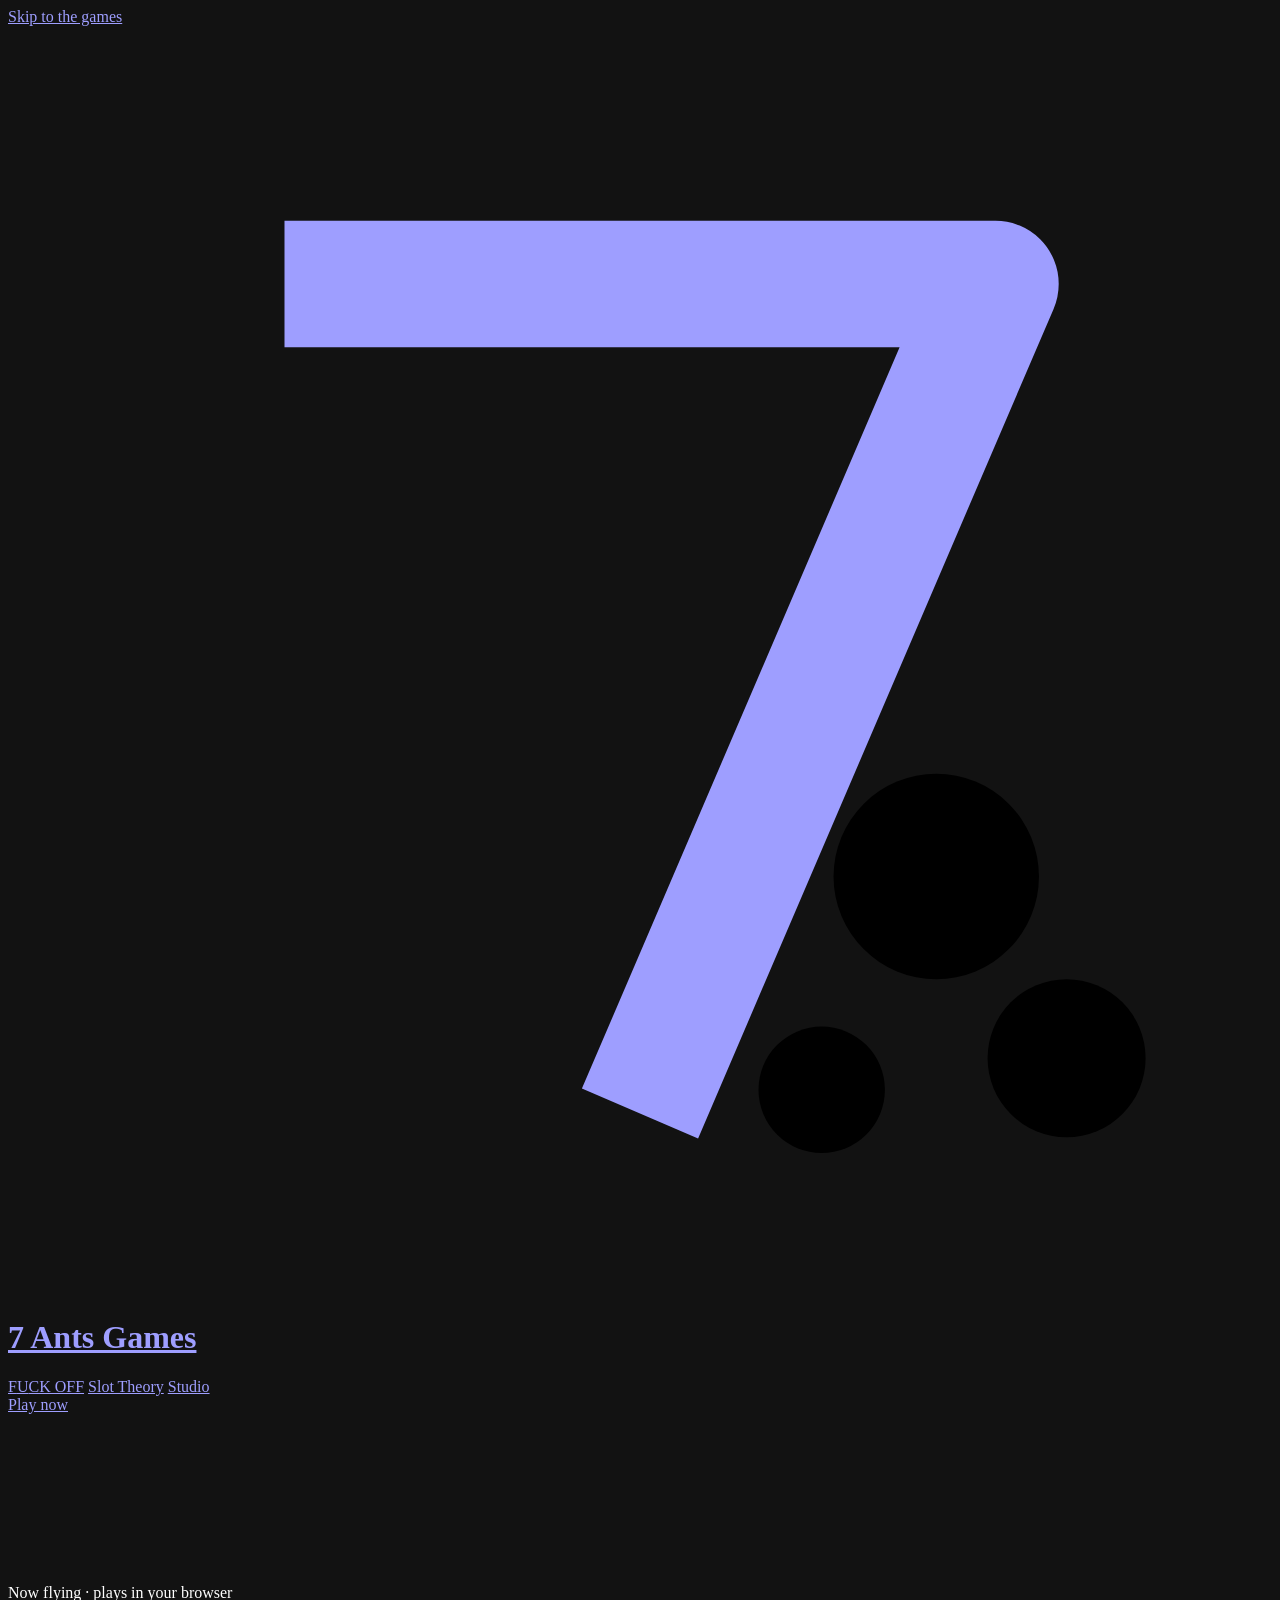
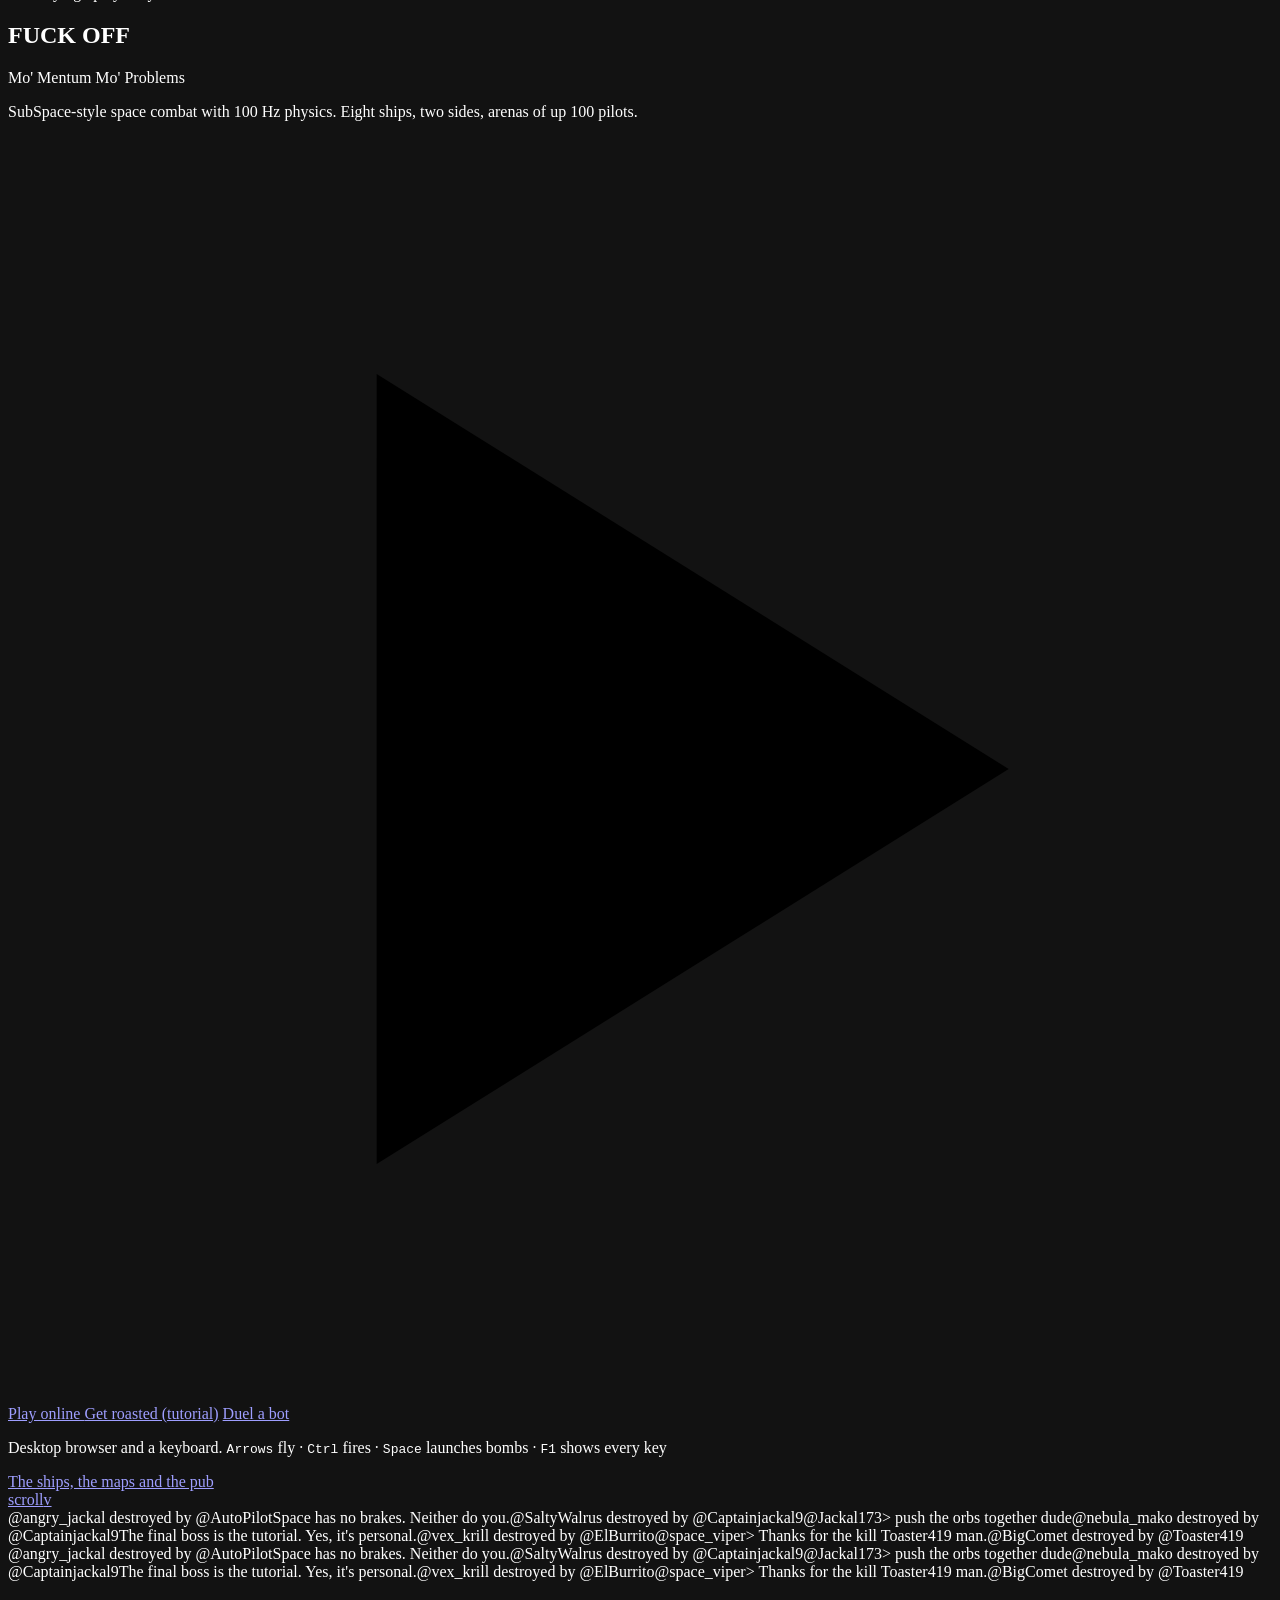
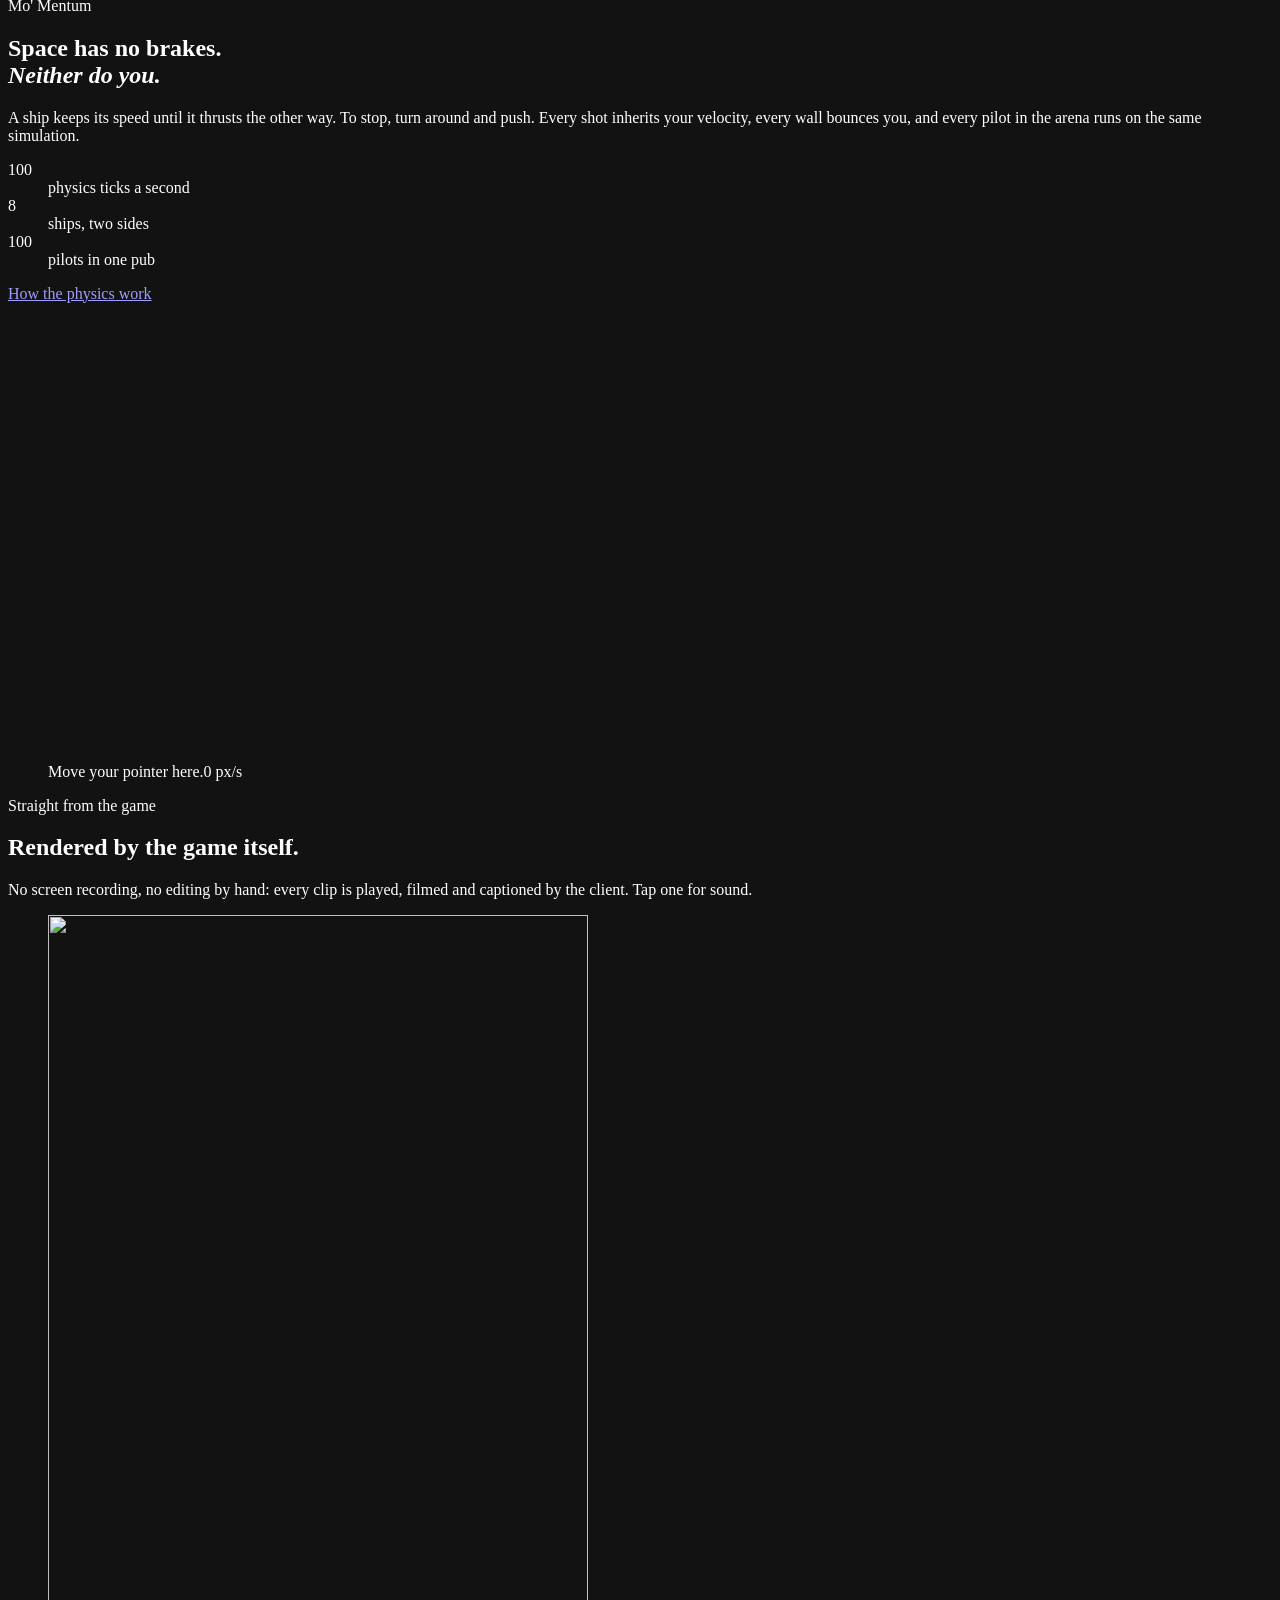
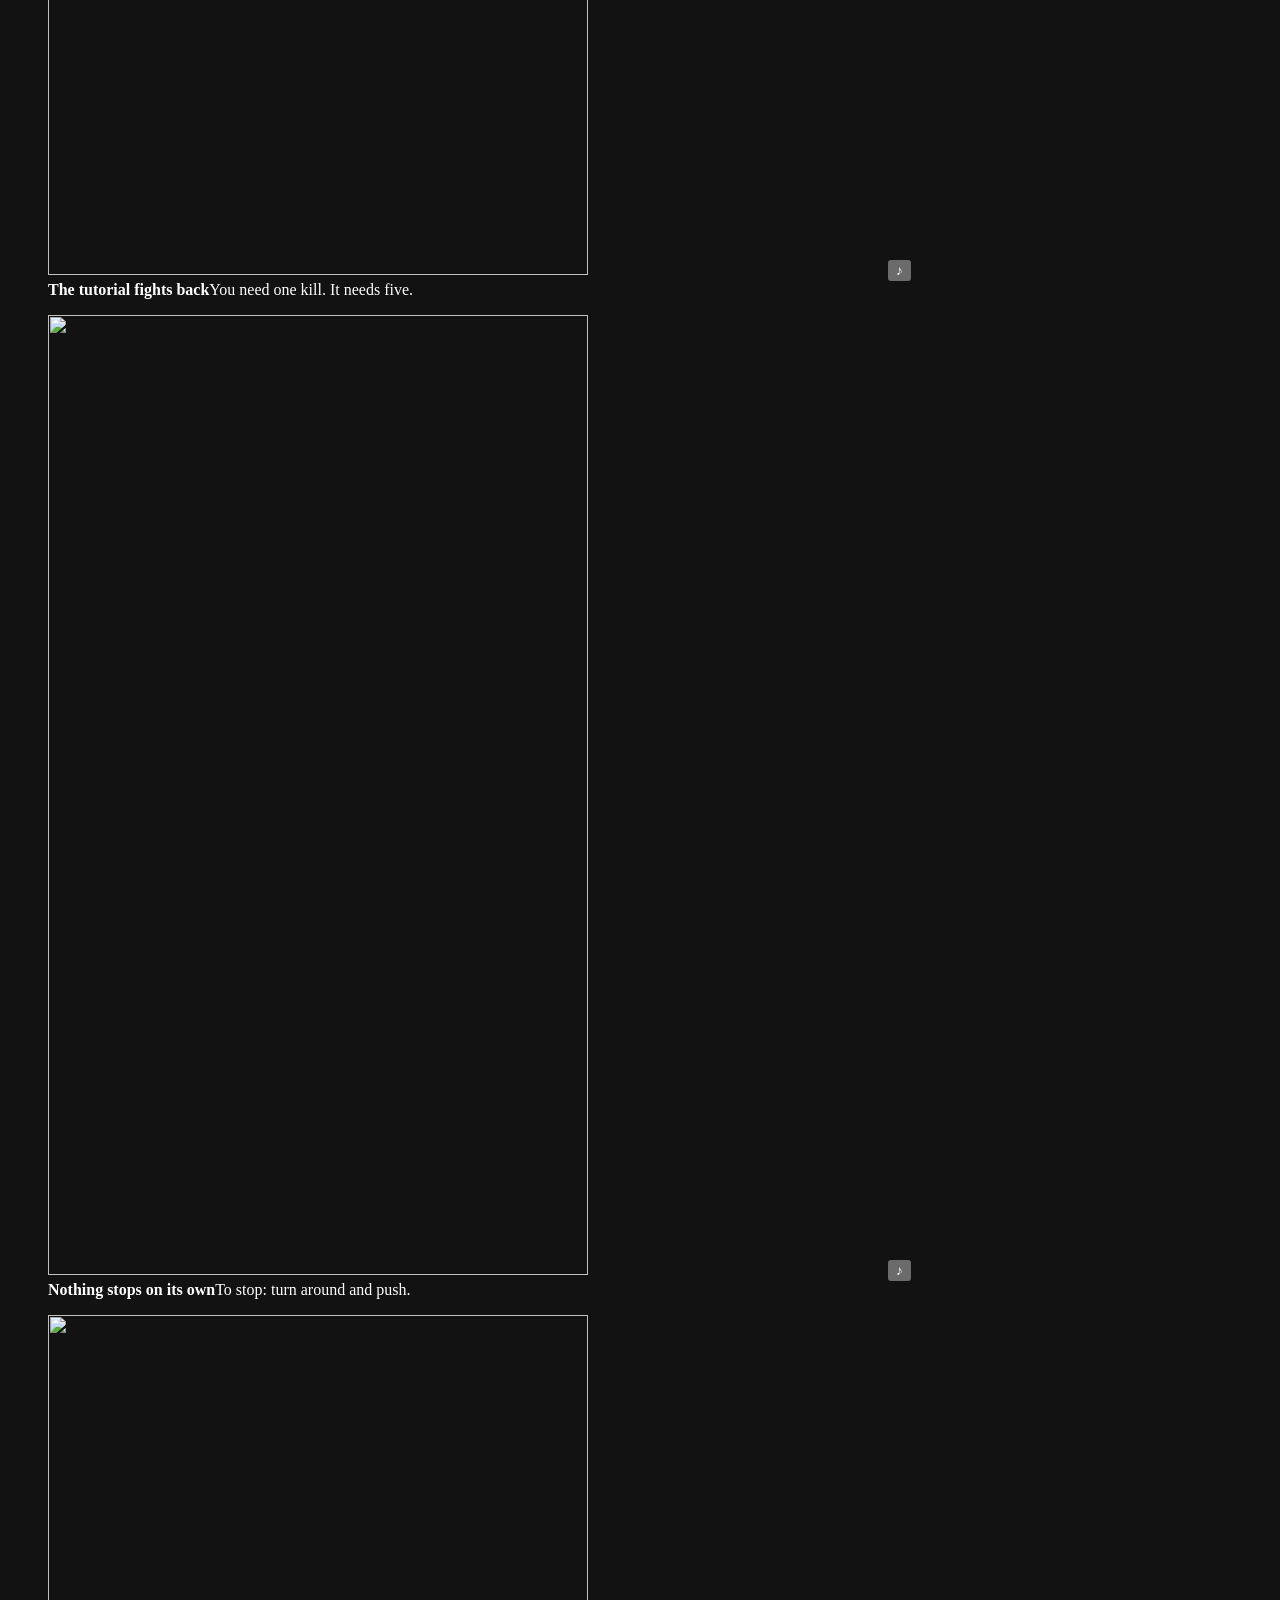
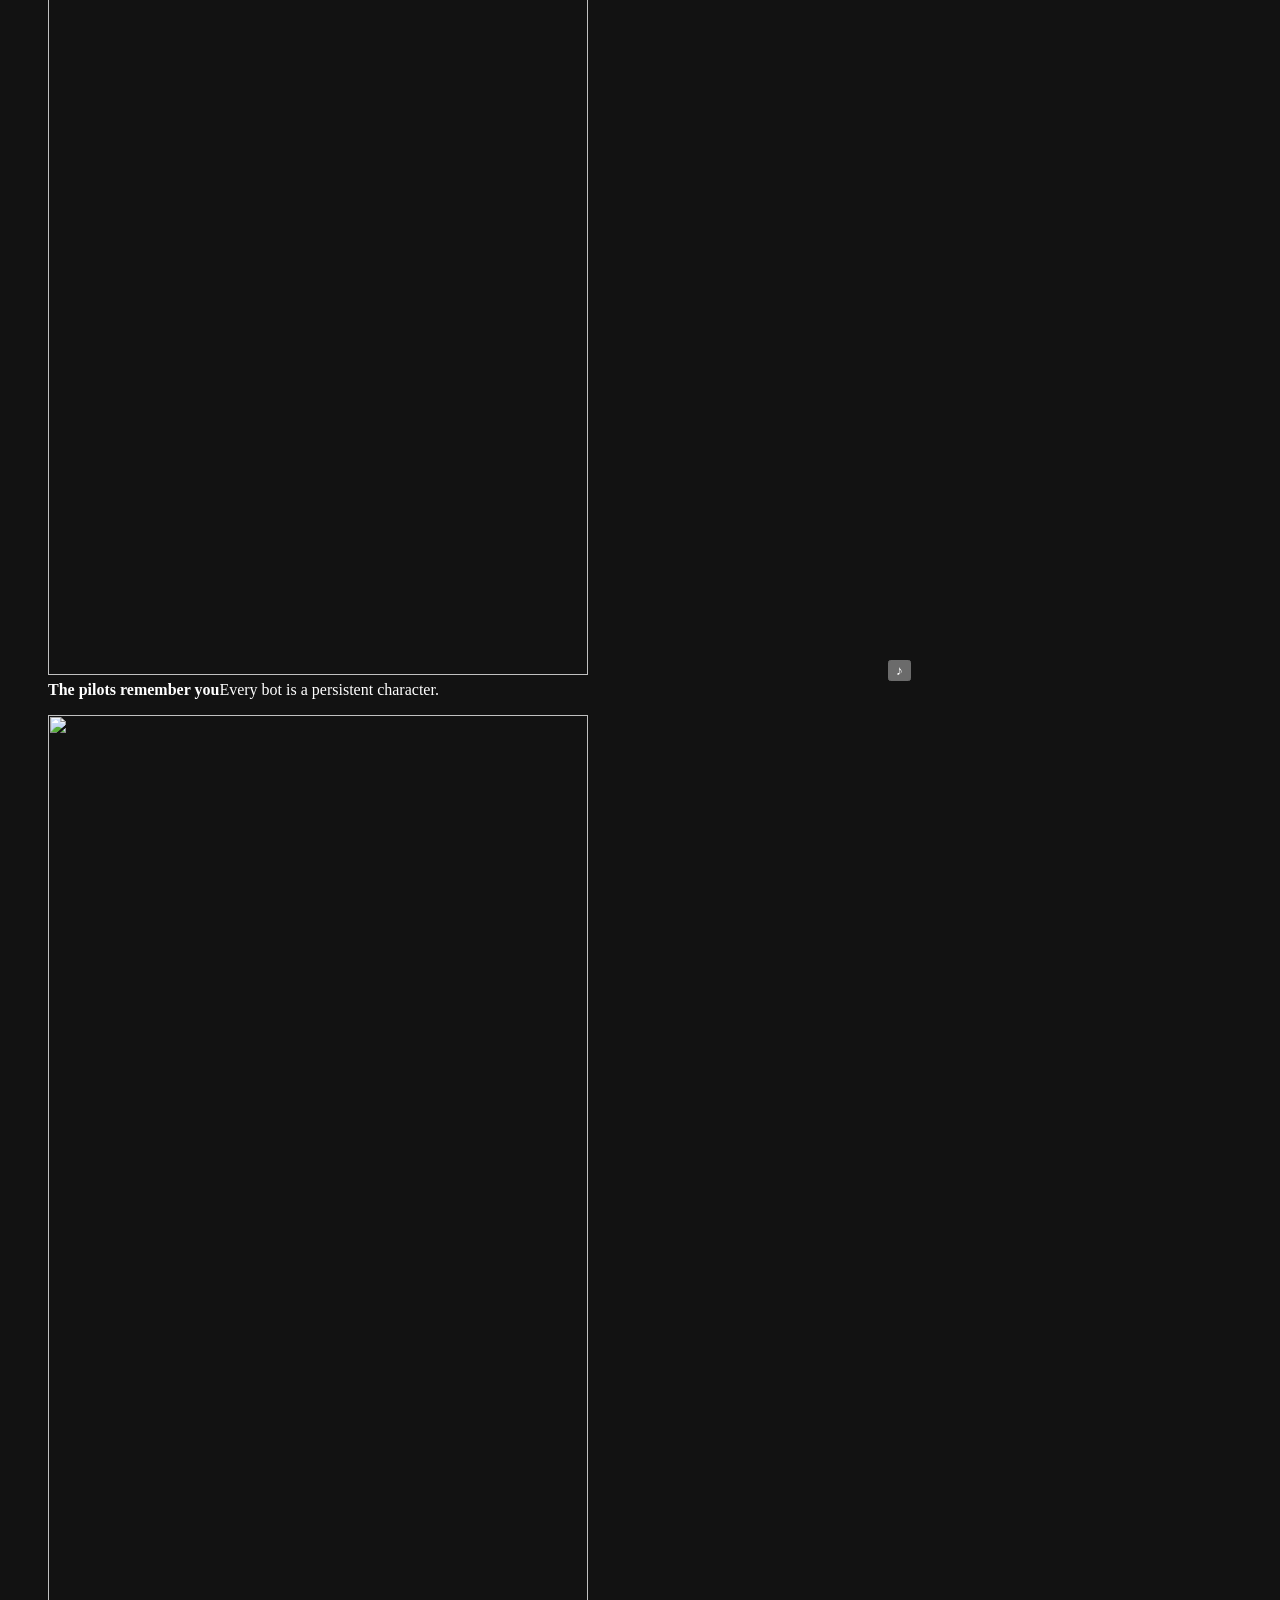
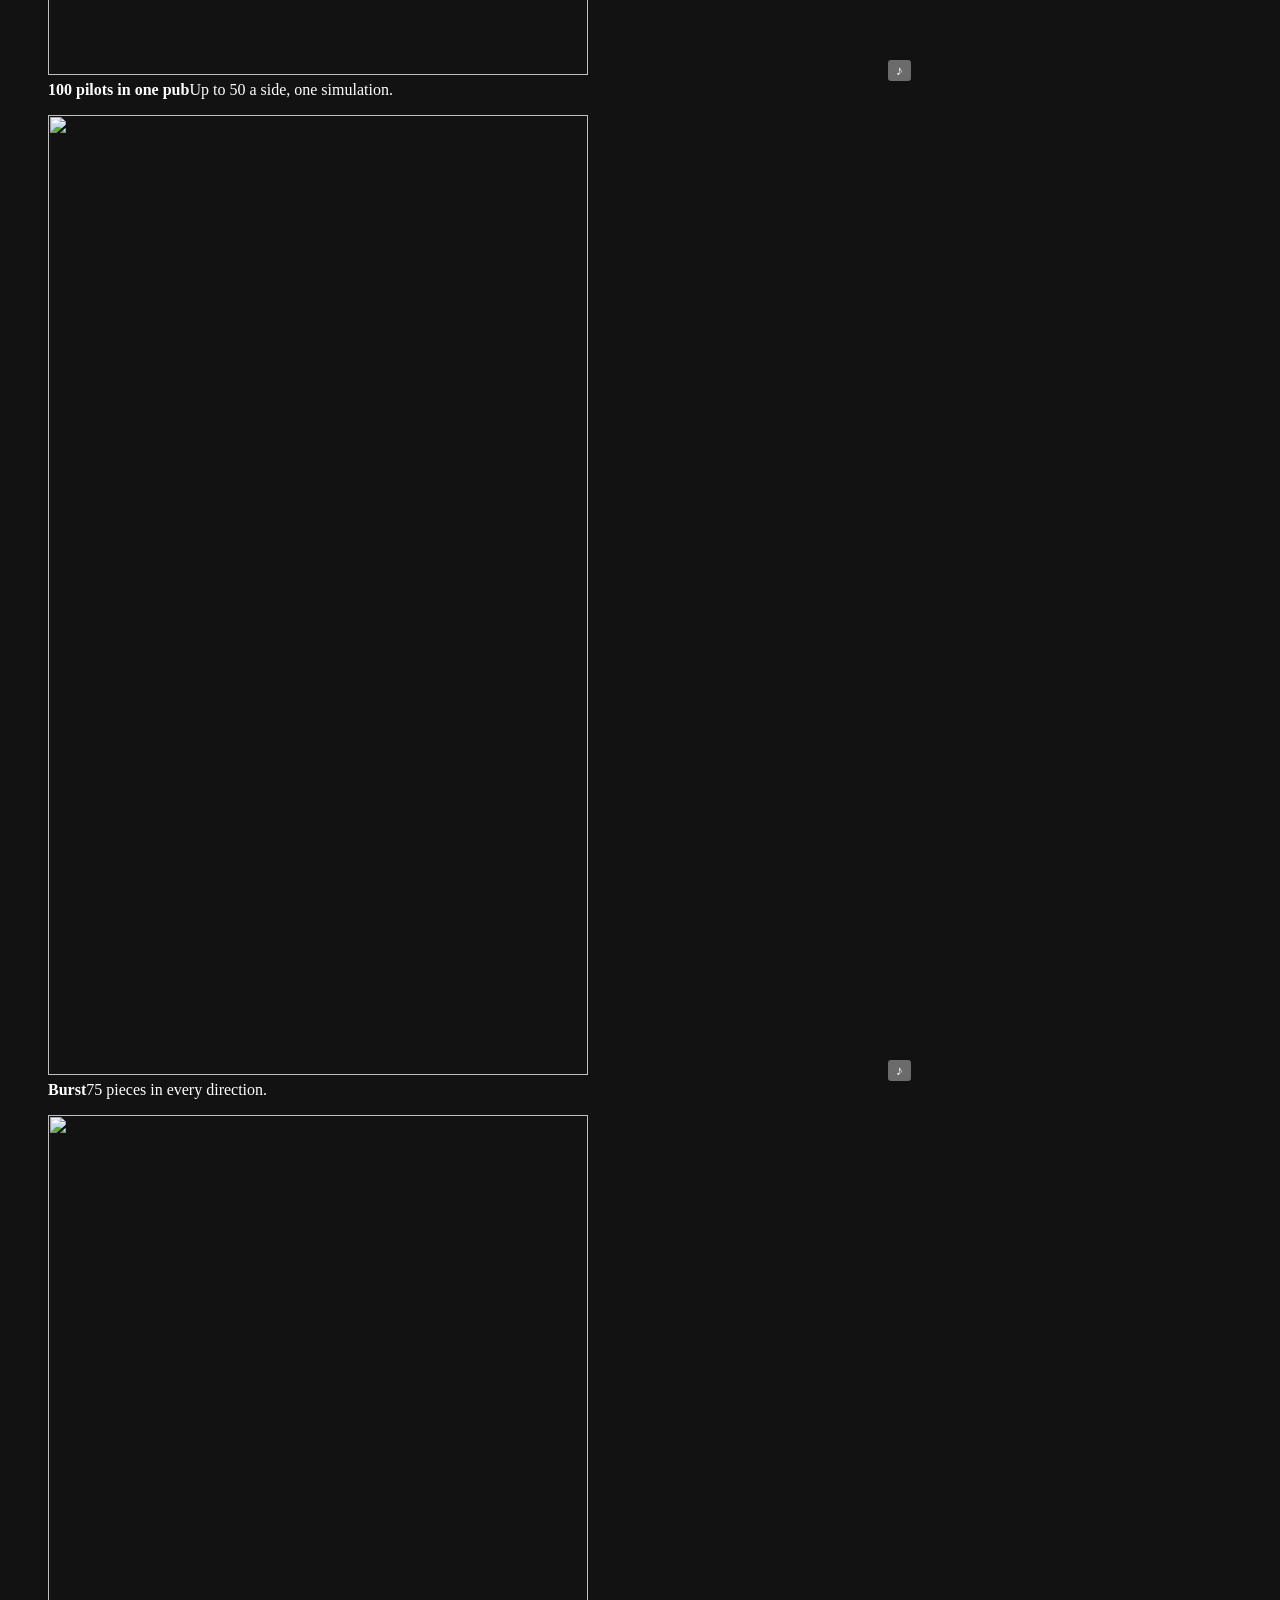
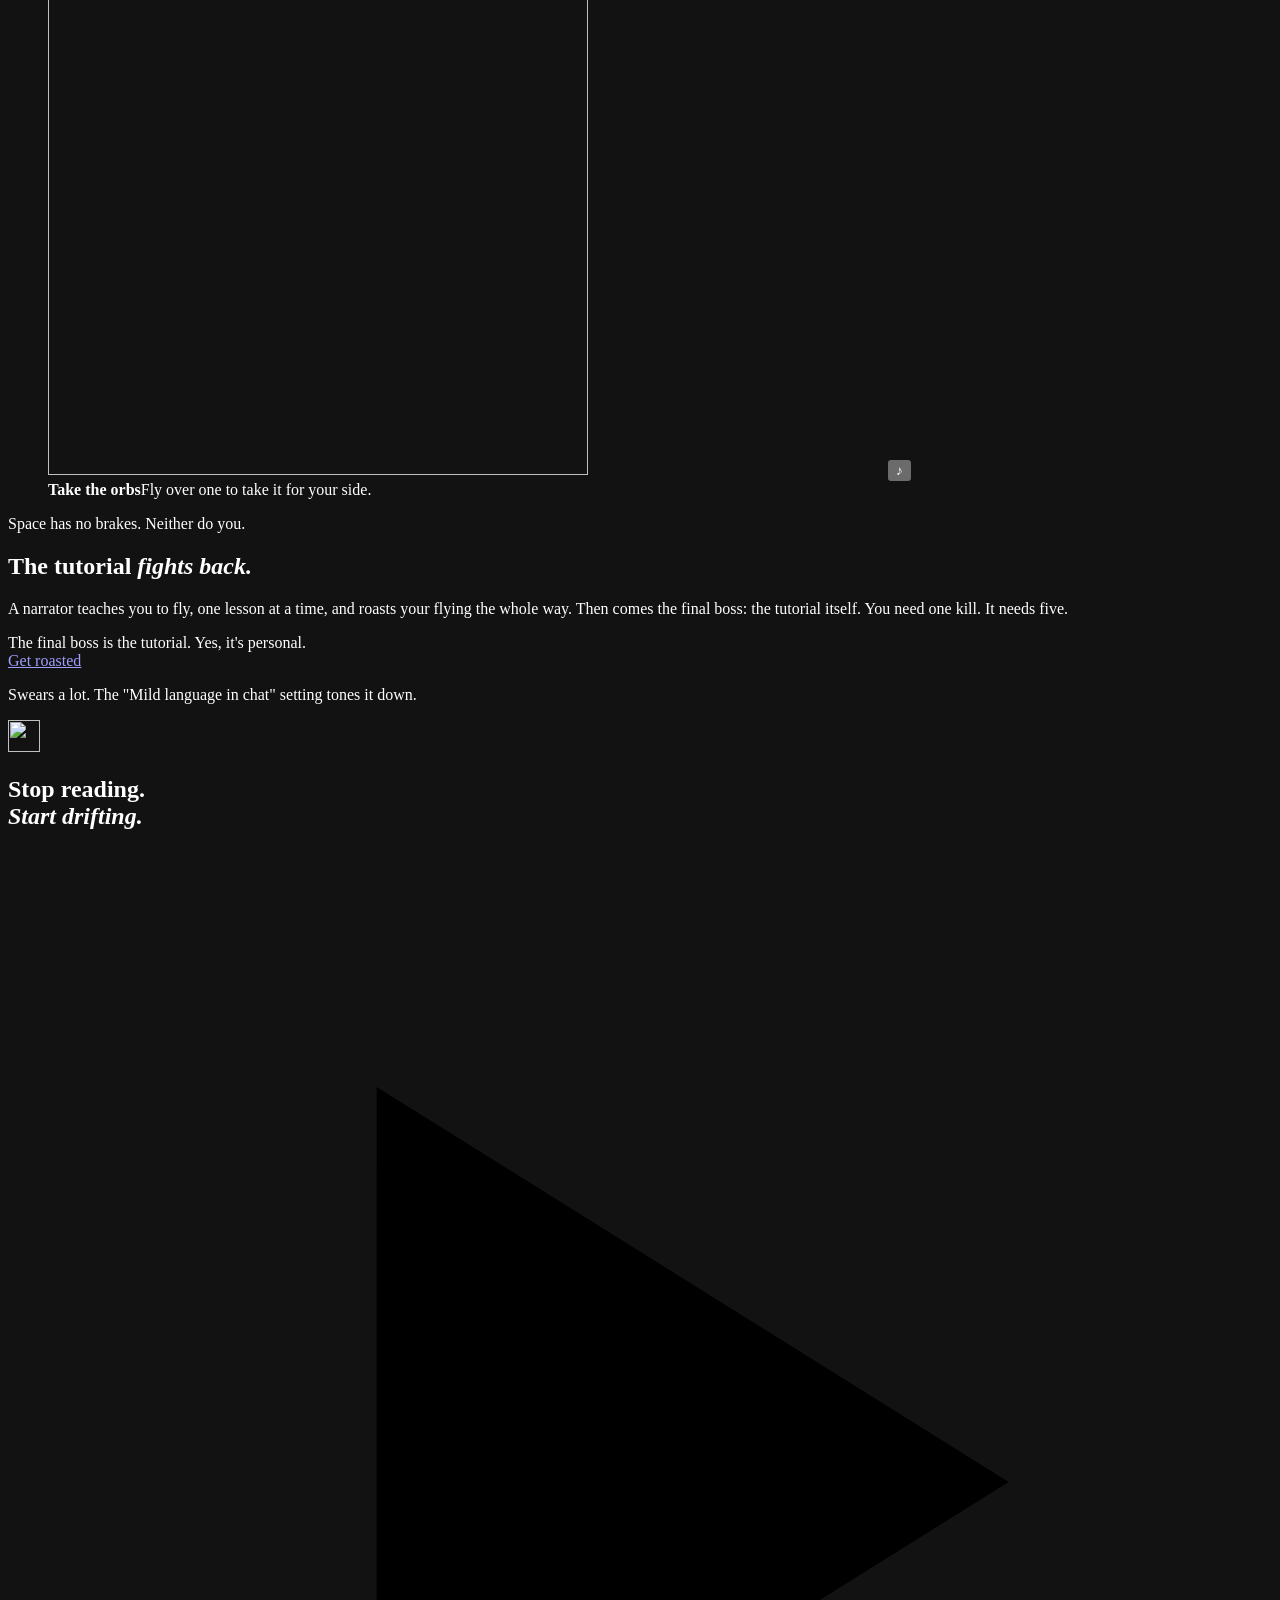
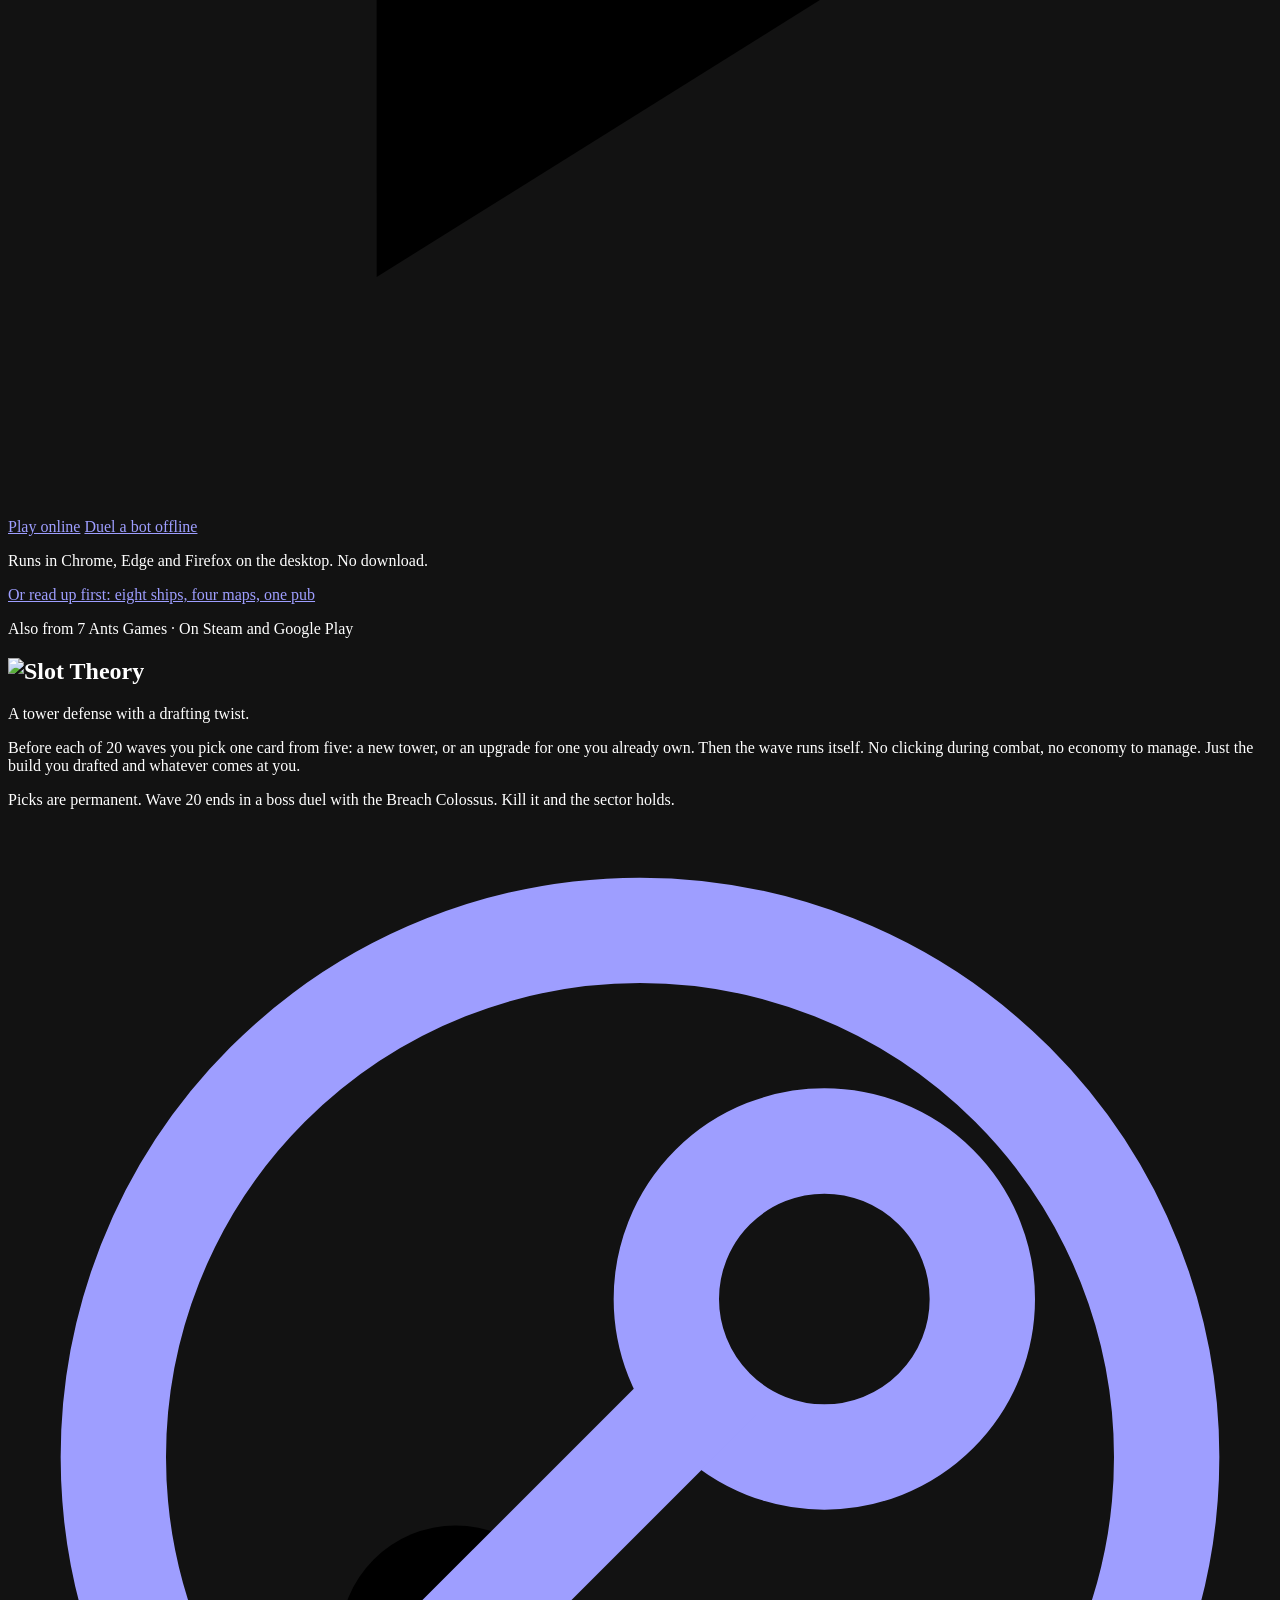
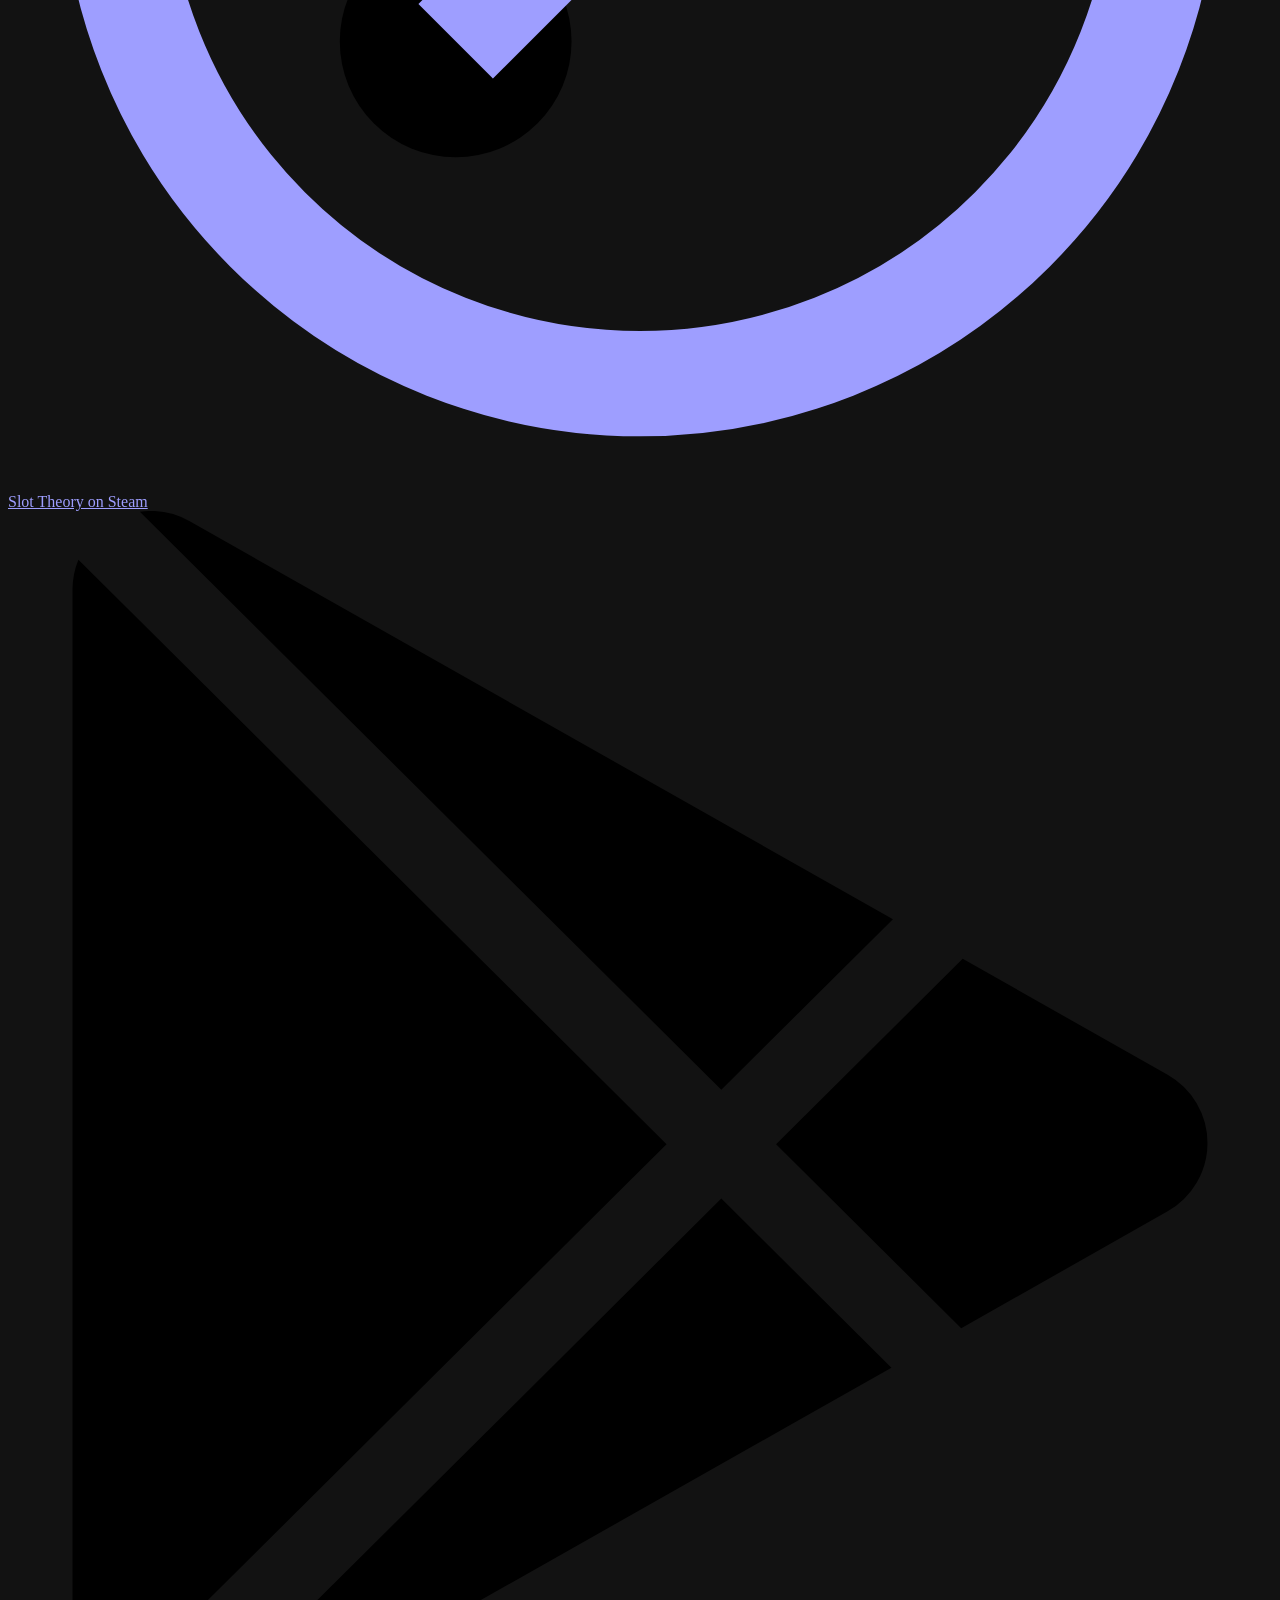
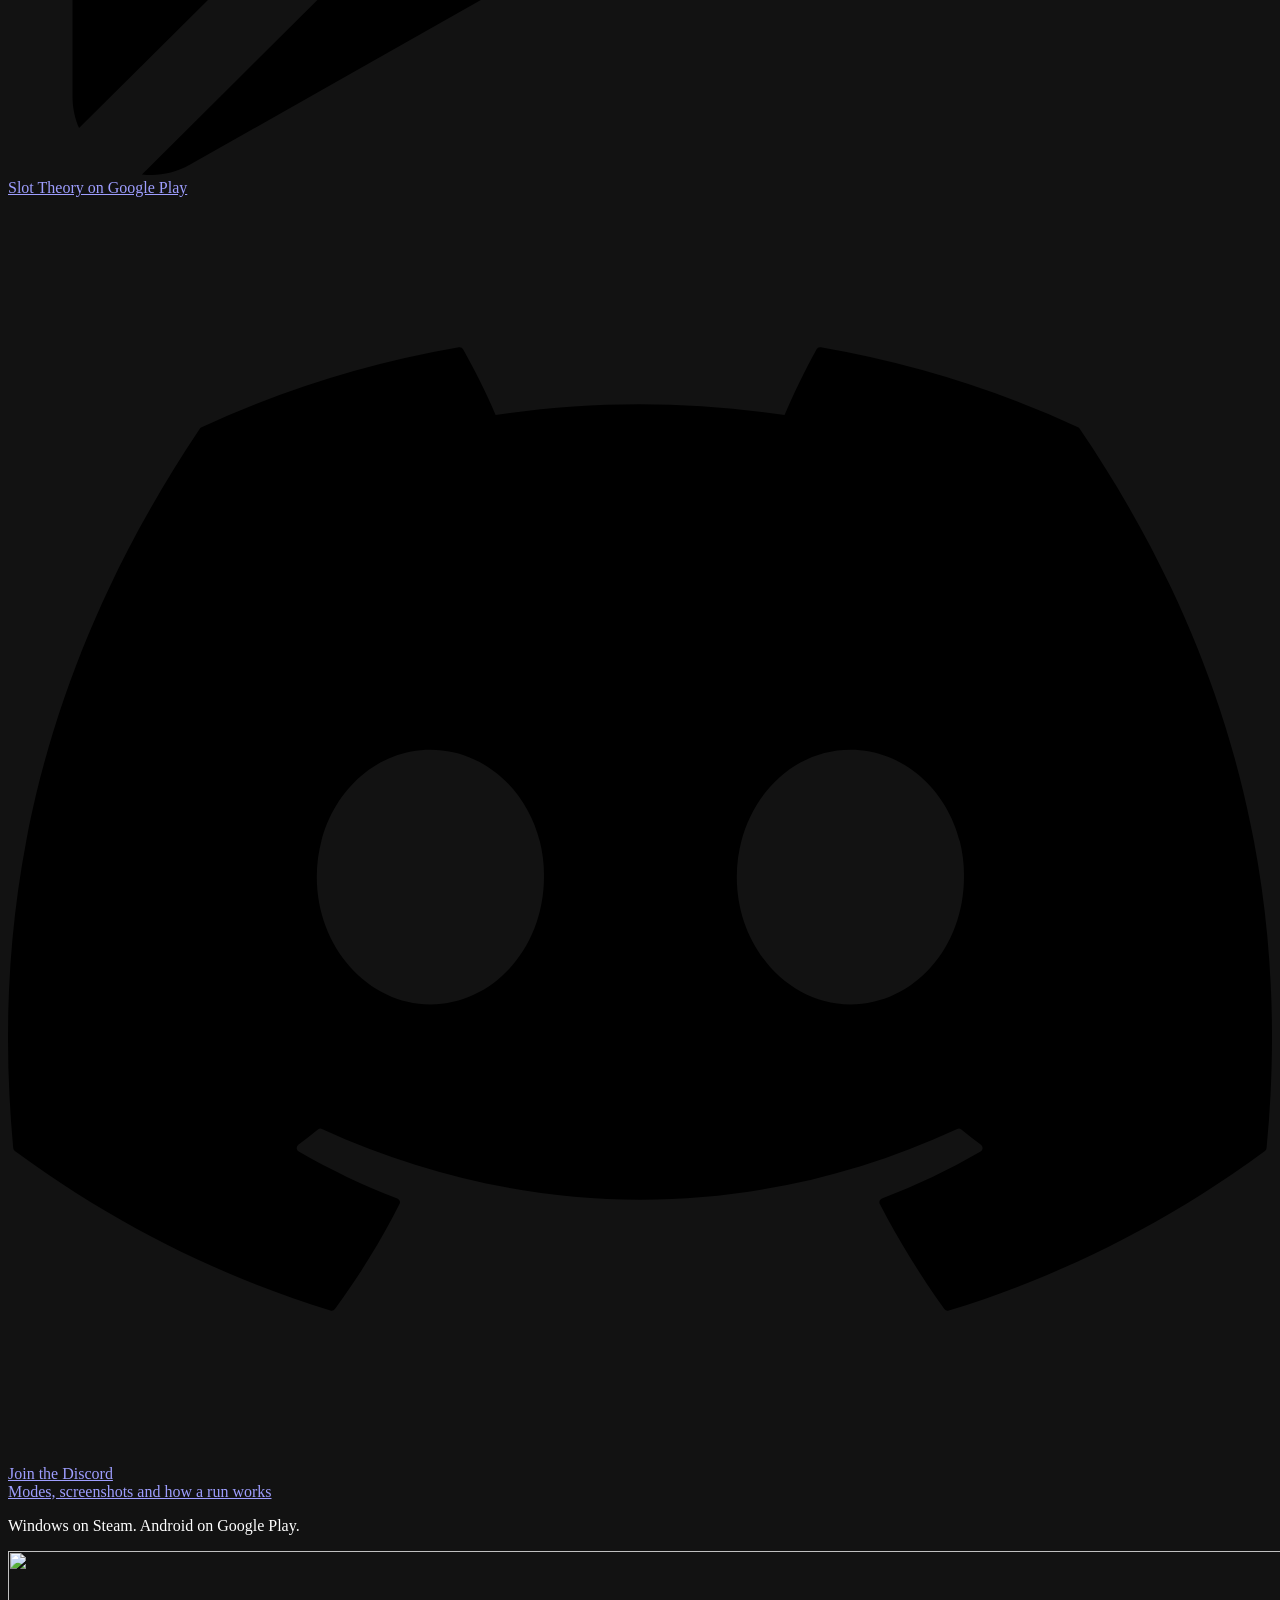
==== commit 905589eb: "Self-host the Slot Theory trailer; shorten the hero line; footer says nothing loads from other sites" ====
--- a/docs/index.html
+++ b/docs/index.html
@@ -114,7 +114,7 @@
     <p class="eyebrow pixel"><span class="live-dot" aria-hidden="true"></span>Now flying · plays in your browser</p>
     <h2 class="wordmark" id="fo-title"><span>F</span><span class="wm-u">U</span><span>CK OFF</span></h2>
     <p class="subtitle pixel">Mo' Mentum Mo' Problems</p>
-    <p class="lede">SubSpace-style space combat with 100 Hz physics. Eight ships, two sides, pubs of up to 100 pilots fighting over orbs, and nothing that stops on its own.</p>
+    <p class="lede">SubSpace-style space combat with 100 Hz physics. Eight ships, two sides, arenas of up 100 pilots.</p>
     <div class="cta-row">
       <a class="btn btn-gold btn-big" href="https://play.7antsgames.com/?connect">
         <svg viewBox="0 0 24 24" aria-hidden="true"><path d="M7 4.5v15l12-7.5z"/></svg>Play online
@@ -254,7 +254,7 @@
       </div>
 
       <div class="reveal">
-        <a class="trailer" id="trailer" href="https://www.youtube.com/watch?v=8AxcdcvBls4" data-video="8AxcdcvBls4">
+        <a class="trailer" id="trailer" href="/assets/slot-theory/trailer.mp4">
           <img src="/assets/slot-theory/trailer-poster.webp" srcset="/assets/slot-theory/trailer-poster-800.webp 800w, /assets/slot-theory/trailer-poster.webp 1600w" sizes="(max-width: 960px) 100vw, 620px" alt="" width="1600" height="900" loading="lazy">
           <span class="trailer-play"><svg viewBox="0 0 24 24" aria-hidden="true"><path d="M7 4.5v15l13-7.5z"/></svg>Watch the trailer</span>
         </a>
@@ -303,7 +303,7 @@
     <a href="https://www.facebook.com/7antsgames" rel="me" title="Facebook" aria-label="7 Ants Games on Facebook"><svg aria-hidden="true" focusable="false"><use href="/assets/icons/social.svg#facebook"/></svg></a>
     <a href="https://rumble.com/c/c-7977578" rel="me" title="Rumble" aria-label="7 Ants Games on Rumble"><svg aria-hidden="true" focusable="false"><use href="/assets/icons/social.svg#rumble"/></svg></a>
   </nav>
-  <span>No cookies, no trackers. The Slot Theory trailer plays from YouTube, and loads only if you press play. Fonts: Silkscreen and Space Grotesk (SIL Open Font License).</span>
+  <span>No cookies, no trackers. The Slot Theory trailer and the fonts are hosted here, so nothing loads from other sites. Fonts: Silkscreen and Space Grotesk (SIL Open Font License).</span>
   <a href="#main">Back to the top ↑</a>
 </footer>
 </body>
